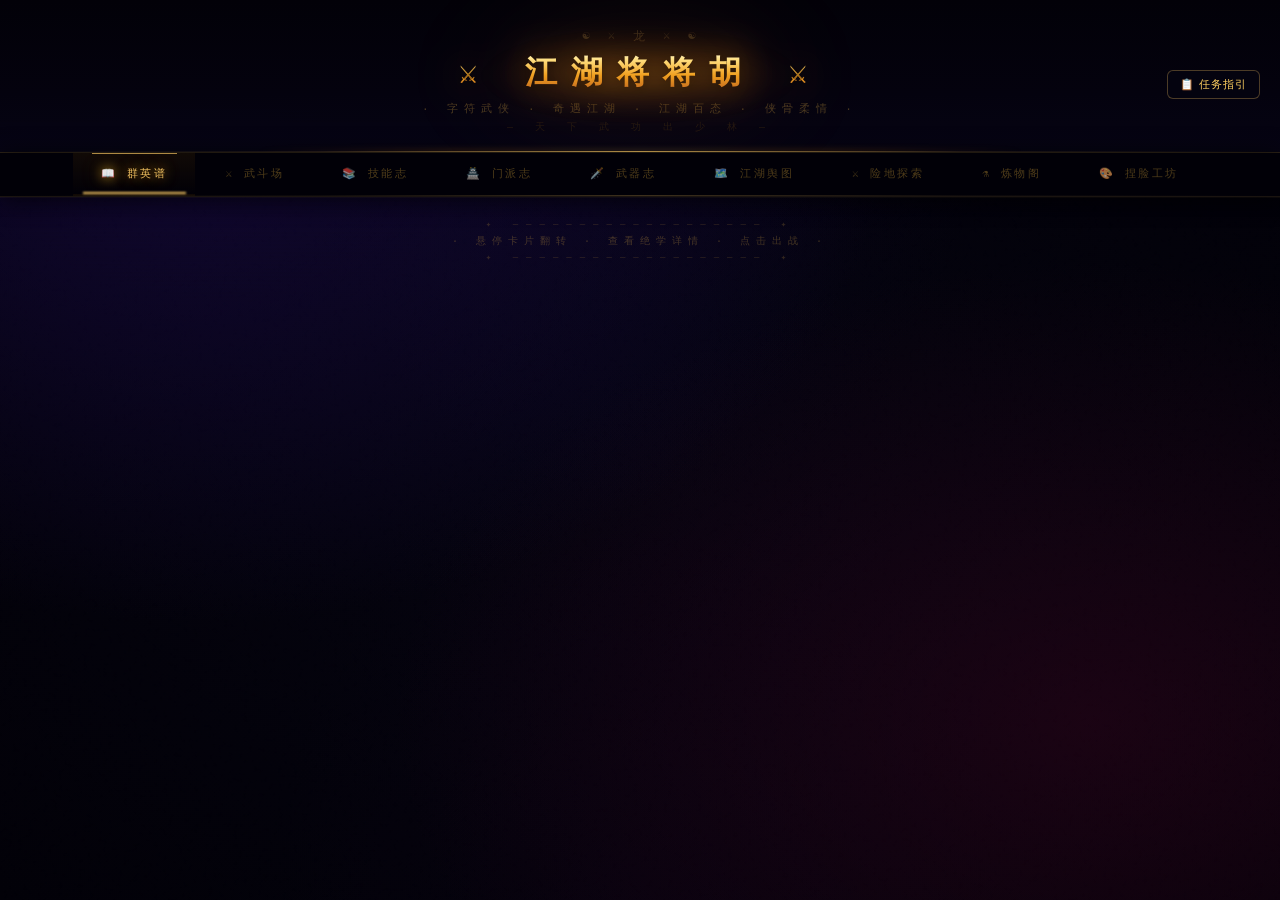
==== ascii-heroes.html @ bb784fc9 "Add files via upload" ====
<!DOCTYPE html>
<html lang="zh-CN">
<head>
<meta charset="UTF-8">
<meta name="viewport" content="width=device-width, initial-scale=1.0, maximum-scale=1.0, user-scalable=no">
<meta name="mobile-web-app-capable" content="yes">
<meta name="apple-mobile-web-app-capable" content="yes">
<meta name="apple-mobile-web-app-status-bar-style" content="black-translucent">
<title>⚔ 江湖将将胡 · 字符武侠</title>
<style>
*{margin:0;padding:0;box-sizing:border-box;}

/* ── 全局 ── */
:root{
  --gold:#f0c060; --gold2:#e08010; --gold3:#ffe8a0; --dark:#050410;
  --panel:rgba(5,4,16,.97); --border:rgba(240,192,96,.18);
  --glow:rgba(240,192,96,.3); --glow2:rgba(240,192,96,.5);
  --cyan:#40d4ff; --cyan2:#00aadd; --cyan-glow:rgba(64,212,255,.25);
  --red:#ff4455; --red-glow:rgba(255,68,85,.3);
  --purple:#c060ff; --purple-glow:rgba(192,96,255,.25);
}
body{
  background:var(--dark);color:#e8d5a3;
  font-family:'Courier New','微软雅黑',monospace;
  overflow-x:hidden;min-height:100vh;user-select:none;
  background-image:
    radial-gradient(ellipse at 15% 15%,rgba(28,12,80,.55) 0%,transparent 45%),
    radial-gradient(ellipse at 85% 80%,rgba(50,5,28,.5) 0%,transparent 45%),
    radial-gradient(ellipse at 50% 0%,rgba(12,6,40,.4) 0%,transparent 40%),
    radial-gradient(ellipse at 50% 100%,rgba(8,2,16,.6) 0%,transparent 40%),
    radial-gradient(ellipse at 50% 50%,rgba(5,4,16,1) 0%,rgba(2,1,8,1) 100%);
}

/* 粒子背景canvas */
#bgCanvas{position:fixed;top:0;left:0;width:100%;height:100%;pointer-events:none;z-index:0;opacity:.55;}

/* 全局扫描线叠层 */
body::before{
  content:'';position:fixed;top:0;left:0;width:100%;height:100%;
  background:repeating-linear-gradient(0deg,transparent,transparent 2px,rgba(0,0,0,.06) 2px,rgba(0,0,0,.06) 4px);
  pointer-events:none;z-index:1;opacity:.4;
}

/* 全局噪点叠层 */
body::after{
  content:'';position:fixed;top:0;left:0;width:100%;height:100%;
  background-image:url("data:image/svg+xml,%3Csvg viewBox='0 0 200 200' xmlns='http://www.w3.org/2000/svg'%3E%3Cfilter id='n'%3E%3CfeTurbulence type='fractalNoise' baseFrequency='0.9' numOctaves='4' stitchTiles='stitch'/%3E%3C/filter%3E%3Crect width='100%25' height='100%25' filter='url(%23n)' opacity='0.05'/%3E%3C/svg%3E");
  pointer-events:none;z-index:1;opacity:.15;
}

/* 摇晃 */
@keyframes shake{0%{transform:translate(0,0)}10%{transform:translate(-7px,-5px) rotate(-1.5deg)}20%{transform:translate(7px,5px) rotate(1.5deg)}30%{transform:translate(-5px,4px)}40%{transform:translate(5px,-4px)}60%{transform:translate(-3px,2px)}100%{transform:translate(0,0)}}
@keyframes bigShake{0%{transform:translate(0,0)}8%{transform:translate(-15px,-10px) rotate(-2deg)}16%{transform:translate(15px,10px) rotate(2deg)}24%{transform:translate(-11px,7px)}32%{transform:translate(11px,-7px)}50%{transform:translate(-6px,3px)}100%{transform:translate(0,0)}}
body.shake{animation:shake .35s ease;}
body.big-shake{animation:bigShake .55s ease;}

/* ── 顶栏 ── */
.title-bar{
  text-align:center;padding:28px 20px 18px;
  border-bottom:1px solid var(--border);
  background:linear-gradient(180deg,rgba(2,1,8,1) 0%,rgba(4,2,14,.99) 60%,rgba(6,4,20,.97) 100%);
  position:relative;z-index:10;overflow:hidden;
  box-shadow:0 4px 40px rgba(0,0,0,.7), 0 1px 0 rgba(240,192,96,.08);
}
/* 顶栏流光扫描效果 */
@keyframes titleScan{0%{left:-100%}100%{left:200%}}
.title-bar::before{
  content:'';position:absolute;top:0;left:-100%;width:50%;height:100%;
  background:linear-gradient(90deg,transparent,rgba(240,192,96,.04),rgba(240,192,96,.08),rgba(240,192,96,.04),transparent);
  animation:titleScan 4s linear infinite;pointer-events:none;
}
.title-bar::after{
  content:'';position:absolute;bottom:0;left:0;right:0;height:1px;
  background:linear-gradient(90deg,transparent,rgba(240,192,96,.15),var(--gold),rgba(240,192,96,.15),transparent);
  filter:blur(.5px);
}
/* 顶栏底部发光线 */
.title-glow-line{
  position:absolute;bottom:0;left:20%;right:20%;height:1px;
  background:linear-gradient(90deg,transparent,var(--gold2),var(--gold),var(--gold2),transparent);
  filter:blur(3px);
}
@keyframes titleH1Float{0%,100%{transform:translateY(0)}50%{transform:translateY(-2px)}}
/* 顶栏水墨晕染光圈 */
@keyframes inkBloom{0%,100%{opacity:.12;transform:scale(1)}50%{opacity:.22;transform:scale(1.08)}}
.title-bar-ink{
  position:absolute;top:50%;left:50%;transform:translate(-50%,-50%);
  width:320px;height:80px;pointer-events:none;
  background:radial-gradient(ellipse,rgba(240,160,30,.18) 0%,rgba(180,80,10,.06) 40%,transparent 70%);
  animation:inkBloom 4s ease-in-out infinite;filter:blur(8px);
}
.title-bar h1{
  font-size:32px;letter-spacing:14px;
  background:linear-gradient(180deg,#fff8d8 0%,#ffdf80 20%,#f0a020 55%,#c87020 85%,#8b4400 100%);
  -webkit-background-clip:text;-webkit-text-fill-color:transparent;
  filter:drop-shadow(0 0 20px #e08010) drop-shadow(0 0 50px rgba(240,128,16,.35)) drop-shadow(0 2px 4px rgba(0,0,0,.8));
  animation:titleH1Float 3s ease-in-out infinite;
  position:relative;
}
.title-runes{
  display:flex;justify-content:center;gap:16px;margin-bottom:6px;
  font-size:12px;color:rgba(240,192,96,.2);letter-spacing:2px;
}
@keyframes runeGlow{0%,100%{color:rgba(240,192,96,.15);text-shadow:none}50%{color:rgba(240,192,96,.5);text-shadow:0 0 8px rgba(240,192,96,.4)}}
.title-runes span{animation:runeGlow 2s ease-in-out infinite;}
.title-runes span:nth-child(2){animation-delay:.4s;}
.title-runes span:nth-child(3){animation-delay:.8s;}
.title-runes span:nth-child(4){animation-delay:1.2s;}
.title-runes span:nth-child(5){animation-delay:1.6s;}
.title-sub{color:rgba(180,140,60,.4);margin-top:6px;font-size:11px;letter-spacing:6px;}
@keyframes decoFade{0%,100%{opacity:.25}50%{opacity:.5}}
.title-deco{color:rgba(100,70,20,.3);font-size:10px;letter-spacing:8px;margin-top:4px;animation:decoFade 3s ease-in-out infinite;}

/* ── 标签页 ── */
.tabs{
  display:flex;justify-content:center;
  border-bottom:1px solid rgba(240,192,96,.1);
  background:rgba(2,1,8,.99);
  position:sticky;top:0;z-index:20;
  gap:2px;padding:0 12px;
  box-shadow:0 2px 24px rgba(0,0,0,.7), 0 1px 0 rgba(240,192,96,.06);
  backdrop-filter:blur(16px);
  -webkit-backdrop-filter:blur(16px);
}
/* 标签页底部光晕 */
.tabs::after{
  content:'';position:absolute;bottom:0;left:0;right:0;height:1px;
  background:linear-gradient(90deg,transparent,rgba(240,192,96,.05),rgba(240,192,96,.25),rgba(240,192,96,.05),transparent);
}
.tab{
  padding:13px 28px;cursor:pointer;font-size:11px;letter-spacing:2.5px;
  color:rgba(120,90,35,.65);border-bottom:2px solid transparent;
  transition:all .22s;font-family:inherit;
  background:none;border-top:none;border-left:none;border-right:none;
  position:relative;white-space:nowrap;
}
/* 激活标签顶部细线 */
.tab::before{
  content:'';position:absolute;top:0;left:20%;right:20%;height:1px;
  background:var(--gold);opacity:0;transition:all .22s;filter:blur(.5px);
}
.tab::after{
  content:'';position:absolute;bottom:0;left:50%;right:50%;height:2px;
  background:var(--gold);transition:all .25s;opacity:0;
}
.tab:hover{color:#c8a050;}
.tab:hover::after{left:20%;right:20%;opacity:.5;}
.tab.active{
  color:var(--gold);border-bottom-color:transparent;
  text-shadow:0 0 12px rgba(240,180,30,.7), 0 0 24px rgba(240,160,32,.3);
  background:linear-gradient(180deg,rgba(40,25,5,.4) 0%,transparent 100%);
}
.tab.active::before{left:15%;right:15%;opacity:.7;}
.tab.active::after{left:8%;right:8%;opacity:1;filter:blur(.8px);}
/* 激活标签底部发光区 */
@keyframes tabGlow{0%,100%{opacity:.3}50%{opacity:.6}}
.tab.active:not(:empty)::after{
  animation:tabGlow 2.5s ease-in-out infinite;
}

/* ══ 图鉴 ══ */
#pageGallery{display:block;position:relative;z-index:1;}
.gallery-header{
  text-align:center;padding:22px 0 10px;
  color:rgba(180,140,60,.35);font-size:10px;letter-spacing:6px;
}
.gallery-grid{
  display:grid;
  grid-template-columns:repeat(auto-fill,minmax(210px,1fr));
  gap:20px;padding:8px 24px 36px;
  max-width:1400px;margin:0 auto;
}

/* 卡片 3D翻转 */
.char-card-wrap{perspective:900px;cursor:pointer;position:relative;}
.char-card{
  position:relative;
  transform-style:preserve-3d;
  transition:transform .6s cubic-bezier(.175,.885,.32,1.275);
  height:345px;
}
.char-card-wrap:hover .char-card{transform:rotateY(180deg);}

/* 卡片外框发光 */
@keyframes cardBorderGlow{
  0%,100%{box-shadow:0 4px 20px rgba(0,0,0,.6),0 0 0 1px rgba(240,192,96,.06),inset 0 0 20px rgba(240,192,96,.02);}
  50%{box-shadow:0 8px 40px rgba(0,0,0,.8),0 0 0 1px rgba(240,192,96,.2),0 0 30px rgba(240,192,96,.1),inset 0 0 30px rgba(240,192,96,.04);}
}
.card-front,.card-back{
  position:absolute;top:0;left:0;width:100%;height:100%;
  backface-visibility:hidden;
  border-radius:14px;
  padding:18px 16px 16px;
  border:1px solid rgba(240,192,96,.08);
  background:linear-gradient(160deg,rgba(8,6,20,.99) 0%,rgba(12,8,24,.99) 50%,rgba(6,4,16,.99) 100%);
  overflow:hidden;
  animation:cardBorderGlow 3s ease-in-out infinite;
}
/* 卡片顶部光条 */
.card-front::before{
  content:'';position:absolute;top:0;left:0;right:0;height:1px;
  background:linear-gradient(90deg,transparent,rgba(240,192,96,.1),var(--gold),rgba(240,192,96,.1),transparent);
  filter:blur(.5px);
}
/* 卡片全息扫描线 */
@keyframes scanLine{0%{top:-5%}100%{top:105%}}
.card-front::after{
  content:'';position:absolute;left:0;right:0;height:1px;
  background:linear-gradient(90deg,transparent,rgba(240,192,96,.06),rgba(240,192,96,.15),rgba(240,192,96,.06),transparent);
  animation:scanLine 4s linear infinite;pointer-events:none;
  filter:blur(.5px);
}
/* 卡片角落装饰 */
.card-corner{position:absolute;width:12px;height:12px;opacity:.4;}
.card-corner.tl{top:4px;left:4px;border-top:1px solid var(--gold);border-left:1px solid var(--gold);}
.card-corner.tr{top:4px;right:4px;border-top:1px solid var(--gold);border-right:1px solid var(--gold);}
.card-corner.bl{bottom:4px;left:4px;border-bottom:1px solid var(--gold);border-left:1px solid var(--gold);}
.card-corner.br{bottom:4px;right:4px;border-bottom:1px solid var(--gold);border-right:1px solid var(--gold);}

.card-back{
  transform:rotateY(180deg);
  display:flex;flex-direction:column;justify-content:center;align-items:center;gap:10px;
}
.char-card-wrap:hover .card-front{
  box-shadow:0 12px 50px rgba(0,0,0,.8),0 0 30px var(--glow),0 0 60px rgba(240,192,96,.06);
  border-color:rgba(240,192,96,.25);
}

.card-hero-header{
  display:flex;align-items:flex-start;justify-content:space-between;
  margin-bottom:2px;
}
.card-name{font-size:16px;letter-spacing:5px;margin-bottom:2px;font-weight:bold;position:relative;flex:1;}
.card-name::after{
  content:'';position:absolute;bottom:-4px;left:0;right:0;height:1px;
  background:linear-gradient(90deg,currentColor,transparent);
  opacity:.3;
}
/* 新增：角色等级徽章 */
.card-level-badge{
  font-size:9px;padding:2px 7px;border-radius:10px;
  border:1px solid;letter-spacing:1px;opacity:.7;
  white-space:nowrap;margin-top:2px;flex-shrink:0;
  background:rgba(0,0,0,.3);
}
.card-title{font-size:10px;color:rgba(120,90,30,.6);letter-spacing:3px;margin-bottom:8px;margin-top:6px;}
/* 新增：卡片分隔纹样 */
.card-divider{
  height:1px;margin:4px 0 8px;
  background:linear-gradient(90deg,transparent,currentColor,transparent);
  opacity:.12;
}
.card-ascii-stage{
  position:relative;min-height:138px;
  display:flex;align-items:center;justify-content:center;
  border-radius:10px;overflow:hidden;
  margin:0 -4px;
  background:radial-gradient(ellipse at 50% 60%, var(--stage-glow,rgba(240,192,96,.07)) 0%, transparent 70%);
}
/* 舞台聚光灯 */
.card-ascii-stage::before{
  content:'';position:absolute;top:0;left:15%;right:15%;bottom:0;
  background:radial-gradient(ellipse at 50% 0%, var(--stage-beam,rgba(240,192,96,.12)) 0%, transparent 60%);
  pointer-events:none;
}
/* 舞台底部平台光 */
.card-ascii-stage::after{
  content:'';position:absolute;bottom:0;left:10%;right:10%;height:2px;
  background:linear-gradient(90deg,transparent,var(--stage-line,rgba(240,192,96,.3)),transparent);
  filter:blur(1px);
}
.card-ascii{
  font-size:13.5px;line-height:1.55;white-space:pre;
  display:flex;align-items:center;justify-content:center;
  font-family:'Courier New',monospace;
  letter-spacing:.05em;
  text-shadow:0 0 12px currentColor,0 0 24px currentColor,0 0 50px currentColor,0 0 2px rgba(255,255,255,.1);
  filter:drop-shadow(0 0 10px currentColor) drop-shadow(0 0 3px rgba(255,255,255,.15));
  position:relative;z-index:1;
}
/* 分部件人物：纵向堆叠各部件 div */
.card-ascii.ft-animated{
  flex-direction:column;align-items:center;justify-content:center;
  white-space:pre;
}
@keyframes cardBob{0%,100%{transform:translateY(0) scale(1)}50%{transform:translateY(-6px) scale(1.02)}}
.card-ascii{animation:cardBob 3s ease-in-out infinite;}
/* 人物底部光晕圈 */
@keyframes stageRing{0%,100%{opacity:.25;transform:scaleX(1)}50%{opacity:.5;transform:scaleX(1.06)}}
.char-aura-ring{
  position:absolute;bottom:4px;left:50%;transform:translateX(-50%);
  width:80px;height:10px;border-radius:50%;
  background:radial-gradient(ellipse,var(--ring-color,rgba(240,192,96,.4)) 0%,transparent 70%);
  filter:blur(3px);
  animation:stageRing 2.5s ease-in-out infinite;
  pointer-events:none;
}
.card-stats{display:flex;justify-content:space-around;flex-wrap:wrap;margin-top:10px;font-size:9px;color:rgba(100,75,30,.6);}
.card-stats span{display:flex;flex-direction:column;align-items:center;gap:2px;min-width:30px;}
.card-stats b{font-size:12px;color:#d0a850;font-weight:bold;text-shadow:0 0 6px rgba(200,160,80,.4);}
.card-tag{
  display:inline-block;font-size:9px;padding:3px 10px;
  border-radius:10px;border:1px solid;letter-spacing:2px;
  margin-bottom:10px;position:relative;
}
.card-tag::before{
  content:'';position:absolute;inset:0;border-radius:10px;
  background:currentColor;opacity:.06;
}
.skill-preview{margin-top:8px;display:flex;gap:5px;justify-content:center;flex-wrap:wrap;}
.sp-tag{font-size:9px;padding:2px 8px;border-radius:8px;border:1px solid;letter-spacing:1px;position:relative;}
.sp-tag::before{content:'';position:absolute;inset:0;border-radius:8px;background:currentColor;opacity:.05;}

/* 卡片背面 */
.back-title{font-size:14px;letter-spacing:5px;color:var(--gold);text-shadow:0 0 12px rgba(240,192,96,.5);}
.back-desc{font-size:11px;color:rgba(180,140,70,.6);line-height:1.9;text-align:center;padding:0 8px;}
.back-skills{width:100%;}
.bsk{
  padding:7px 12px;border:1px solid rgba(240,192,96,.08);border-radius:8px;
  font-size:10px;margin-bottom:6px;display:flex;align-items:center;gap:8px;
  background:rgba(3,2,10,.9);
  transition:border-color .2s,background .2s;
}
.bsk:hover{border-color:rgba(240,192,96,.2);background:rgba(8,6,20,.9);}
.bsk-icon{font-size:15px;}
.bsk-info{flex:1;}
.bsk-name{color:#c8a050;letter-spacing:2px;text-shadow:0 0 5px rgba(200,160,80,.3);}
.bsk-desc{color:rgba(100,75,30,.6);font-size:9px;margin-top:2px;line-height:1.6;}
.back-fight-btn{
  margin-top:6px;
  background:linear-gradient(135deg,rgba(20,14,4,.95),rgba(30,20,6,.95));
  border:1px solid rgba(240,192,96,.3);
  color:var(--gold);padding:10px 24px;border-radius:8px;
  cursor:pointer;font-size:11px;letter-spacing:5px;font-family:inherit;
  transition:all .25s;position:relative;overflow:hidden;
}
.back-fight-btn::before{
  content:'';position:absolute;top:0;left:-100%;width:100%;height:100%;
  background:linear-gradient(90deg,transparent,rgba(240,192,96,.1),transparent);
  transition:left .4s;
}
.back-fight-btn:hover::before{left:100%;}
.back-fight-btn:hover{
  border-color:var(--gold);
  box-shadow:0 0 20px var(--glow),0 0 40px rgba(240,192,96,.1);
  color:var(--gold3);
  transform:scale(1.04);
}

/* ══ 战斗页 ══ */
#pageFight{display:none;position:relative;z-index:1;}
.fight-wrap{max-width:920px;margin:0 auto;padding:20px 18px;}

/* 血条 */
.hp-row{display:flex;align-items:center;gap:14px;margin-bottom:10px;}
.hp-side{flex:1;}
.hp-label{font-size:14px;letter-spacing:3px;margin-bottom:5px;font-weight:bold;text-shadow:0 0 12px currentColor, 0 0 24px rgba(0,0,0,.5);}
.hp-bar{
  height:16px;background:rgba(2,1,6,.98);border-radius:8px;
  border:1px solid rgba(240,192,96,.1);overflow:hidden;position:relative;
  box-shadow:inset 0 2px 6px rgba(0,0,0,.7);
}
/* 血条光晕效果 */
.hp-bar::after{
  content:'';position:absolute;top:0;left:0;right:0;height:1px;
  background:rgba(255,255,255,.1);pointer-events:none;
}
/* 血条流光扫描 */
@keyframes hpScan{0%{left:-40%}100%{left:110%}}
.hp-inner{
  height:100%;border-radius:8px;transition:width .25s ease;
  position:relative;overflow:hidden;
}
.hp-inner::before{
  content:'';position:absolute;top:0;width:30%;height:100%;
  background:linear-gradient(90deg,transparent,rgba(255,255,255,.12),transparent);
  animation:hpScan 2.5s linear infinite;pointer-events:none;
}
.hp-inner::after{
  content:'';position:absolute;top:0;left:0;right:0;height:45%;
  background:rgba(255,255,255,.15);border-radius:8px;
}
.hp-l{background:linear-gradient(90deg,#062a80,#1060c0,#2898e8,#50c0ff);box-shadow:0 0 12px rgba(40,150,255,.35) inset;}
.hp-r{background:linear-gradient(270deg,#880808,#b81818,#e03232,#ff6060);float:right;box-shadow:0 0 12px rgba(220,40,40,.35) inset;}
.hp-warn{background:linear-gradient(90deg,#704010,#b86010,#e8a020,#f8c840)!important;box-shadow:0 0 10px rgba(220,140,10,.35) inset!important;}
.hp-danger{background:linear-gradient(90deg,#6a0606,#b01010,#d82828,#ee4444)!important;animation:hpPulse .5s infinite alternate;box-shadow:0 0 10px rgba(200,0,0,.5) inset!important;}
@keyframes hpPulse{from{opacity:1;box-shadow:0 0 10px rgba(200,0,0,.5) inset;}to{opacity:.55;box-shadow:0 0 20px rgba(255,0,0,.4) inset;}}
.hp-num{font-size:10px;color:rgba(120,100,40,.7);margin-top:3px;letter-spacing:.5px;}
.hp-num.r{text-align:right;}
/* ── 内力条 ── */
.mp-bar-wrap{
  position:relative;height:8px;background:rgba(2,1,8,.95);border-radius:4px;
  border:1px solid rgba(80,160,255,.14);overflow:hidden;margin-top:4px;
  box-shadow:inset 0 1px 4px rgba(0,0,0,.6);
}
.mp-bar-wrap::after{
  content:'';position:absolute;top:0;left:0;right:0;height:1px;
  background:rgba(255,255,255,.07);pointer-events:none;
}
.mp-bar-inner{
  height:100%;border-radius:4px;overflow:hidden;position:relative;
  background:linear-gradient(90deg,#0a2870,#1460b0,#2090d8,#40c0ff);
  box-shadow:0 0 8px rgba(60,180,255,.45) inset;
  transition:width .3s ease;
}
.mp-bar-inner::before{
  content:'';position:absolute;top:0;width:35%;height:100%;
  background:linear-gradient(90deg,transparent,rgba(255,255,255,.15),transparent);
  animation:hpScan 3s linear infinite;pointer-events:none;
}
.mp-bar-num{
  position:absolute;right:4px;top:50%;transform:translateY(-50%);
  font-size:8px;color:rgba(100,180,255,.65);letter-spacing:.5px;
  font-family:'Courier New',monospace;pointer-events:none;
}
.mp-bar-num.r{left:4px;right:auto;}

/* ── 根骨加点面板 ── */
.ps-header{display:flex;justify-content:space-between;align-items:center;margin-bottom:14px;border-bottom:1px solid rgba(240,192,96,.15);padding-bottom:10px;}
.ps-title{font-size:15px;color:#f0c060;letter-spacing:2px;font-weight:bold;}
.ps-free{font-size:12px;color:#aaa;}
.ps-free b{font-size:15px;}
.ps-free-avail b{color:#ffd060;text-shadow:0 0 8px rgba(255,208,96,.5);}
.ps-stats-grid{display:flex;flex-direction:column;gap:8px;margin-bottom:12px;}
.ps-row{display:flex;align-items:center;gap:8px;padding:8px 10px;border-radius:8px;background:rgba(255,255,255,.03);border:1px solid rgba(255,255,255,.06);transition:background .15s;}
.ps-row:hover{background:rgba(255,255,255,.06);}
.ps-icon{font-size:20px;flex-shrink:0;width:28px;text-align:center;}
.ps-info{flex:1;min-width:0;}
.ps-name{font-size:13px;font-weight:bold;letter-spacing:1px;}
.ps-desc{display:block;font-size:10px;color:#888;margin-top:1px;}
.ps-effects{display:block;font-size:10px;color:#668;margin-top:1px;}
.ps-controls{display:flex;align-items:center;gap:6px;flex-shrink:0;}
.ps-val{font-size:18px;font-weight:bold;min-width:28px;text-align:center;}
.ps-btn{width:26px;height:26px;border-radius:6px;border:1px solid rgba(240,192,96,.3);background:rgba(240,192,96,.08);color:#f0c060;font-size:16px;cursor:pointer;display:flex;align-items:center;justify-content:center;transition:all .15s;line-height:1;}
.ps-btn:hover:not(.ps-disabled){background:rgba(240,192,96,.2);box-shadow:0 0 6px rgba(240,192,96,.2);}
.ps-disabled{opacity:.25;cursor:not-allowed;}
.ps-bonus-row{display:flex;flex-wrap:wrap;gap:6px;padding:8px 10px;background:rgba(0,0,0,.2);border-radius:6px;margin-bottom:8px;font-size:11px;color:#aaa;}
.ps-bonus-title{width:100%;color:#666;font-size:10px;margin-bottom:2px;}
.ps-bonus-row span{color:#88aaff;}
.ps-fate-row{display:flex;align-items:center;gap:6px;padding:8px 10px;background:rgba(255,220,80,.04);border-radius:6px;border:1px solid rgba(255,220,80,.1);font-size:11px;color:#888;}
.ps-fate-icon{font-size:16px;}
.ps-fate-label{color:#aaa;flex-shrink:0;}
.ps-fate-val{font-weight:bold;font-size:12px;}
.ps-fate-hint{color:#555;font-size:10px;}
/* 升级加点提示气泡 */
@keyframes psLvupTip{from{opacity:0;transform:translateX(-50%) translateY(12px)}to{opacity:1;transform:translateX(-50%) translateY(0)}}
@keyframes psFadeOut{from{opacity:1}to{opacity:0}}
/* 根骨按钮角标（有剩余点数时显示红点） */
#tpbRootBone.has-points::after{
  content:'';display:inline-block;width:6px;height:6px;background:#ff4455;
  border-radius:50%;margin-left:3px;vertical-align:middle;
  box-shadow:0 0 4px rgba(255,68,85,.6);
}
.vs-box{
  min-width:44px;text-align:center;font-size:22px;color:var(--gold);
  text-shadow:0 0 16px var(--gold2),0 0 30px rgba(240,128,0,.4);
  font-weight:bold;letter-spacing:2px;
  position:relative;
}
@keyframes vsPulse{0%,100%{transform:scale(1)}50%{transform:scale(1.1)}}
.vs-box{animation:vsPulse 2s ease-in-out infinite;}

/* 状态图标 */
.status-row{display:flex;justify-content:space-between;margin-bottom:8px;min-height:26px;}
.status-icons{display:flex;gap:6px;flex-wrap:wrap;align-items:center;}
.sti{
  font-size:10px;padding:3px 10px;border-radius:10px;border:1px solid;
  animation:stiBlink 1.2s infinite alternate;letter-spacing:1px;
  box-shadow:0 0 6px currentColor;
}
@keyframes stiBlink{from{opacity:1}to{opacity:.4}}

/* 连击 */
.combo-bar{
  text-align:center;height:38px;font-size:22px;font-weight:bold;
  color:#ffee44;text-shadow:0 0 20px #ffaa00,0 0 40px #ff8800,0 0 60px rgba(255,136,0,.3);
  letter-spacing:6px;opacity:0;transition:opacity .2s;
}
.combo-bar.on{opacity:1;}
@keyframes cPop{0%{transform:scale(.3) rotate(-8deg);opacity:0}50%{transform:scale(1.4);opacity:1}100%{transform:scale(1);opacity:1}}
.combo-bar.pop{animation:cPop .22s ease forwards;}

/* 战场 */
.arena-wrap{
  position:relative;
  background:linear-gradient(180deg,rgba(2,2,8,.0) 0%,rgba(4,3,10,.8) 100%);
  border-radius:12px;border:1px solid rgba(240,192,96,.06);
  padding:12px 12px 0;overflow:hidden;
}
/* 战场顶部光条 */
.arena-wrap::before{
  content:'';position:absolute;top:0;left:0;right:0;height:1px;
  background:linear-gradient(90deg,transparent,rgba(240,192,96,.06),rgba(240,192,96,.12),rgba(240,192,96,.06),transparent);
  pointer-events:none;
}
.arena-bg{
  position:absolute;top:0;left:0;right:0;bottom:0;pointer-events:none;
  background:
    radial-gradient(ellipse at 20% 90%,rgba(64,112,255,.04) 0%,transparent 40%),
    radial-gradient(ellipse at 80% 90%,rgba(255,64,64,.04) 0%,transparent 40%),
    radial-gradient(ellipse at 50% 80%,rgba(240,160,32,.06) 0%,transparent 55%);
}
.arena{display:flex;justify-content:space-between;align-items:flex-end;min-height:230px;position:relative;padding:0 8px;z-index:1;}
.fighter{
  font-size:15px;white-space:pre;line-height:1.55;text-align:center;
  font-family:'Courier New',monospace;position:relative;
  width:240px;transition:transform .06s;
  letter-spacing:.06em;
  text-shadow:0 0 16px currentColor,0 0 32px currentColor,0 0 60px currentColor,0 0 5px rgba(255,255,255,.25);
  filter:drop-shadow(0 0 12px currentColor) drop-shadow(0 0 24px currentColor) drop-shadow(0 0 3px rgba(255,255,255,.15));
}
.fighter.flip{transform:scaleX(-1);}
@keyframes hitBlink{0%,100%{filter:none}25%{filter:brightness(10) saturate(0) drop-shadow(0 0 10px white)}60%{filter:brightness(4) saturate(.2)}}
.fighter.hit{animation:hitBlink .28s ease;}
@keyframes kbL{0%{transform:translateX(0)}45%{transform:translateX(-48px)}100%{transform:translateX(0)}}
@keyframes kbR{0%{transform:translateX(0)}45%{transform:translateX(48px)}100%{transform:translateX(0)}}
@keyframes kbLf{0%{transform:scaleX(-1)}45%{transform:scaleX(-1) translateX(-48px)}100%{transform:scaleX(-1)}}
@keyframes kbRf{0%{transform:scaleX(-1)}45%{transform:scaleX(-1) translateX(48px)}100%{transform:scaleX(-1)}}
/* 冲刺关键帧：左侧正向角色向右冲入 */
@keyframes rushR{0%{transform:translateX(0) scaleX(1)}35%{transform:translateX(52px) scaleX(1.1)}55%{transform:translateX(54px) scaleX(1.12)}72%{transform:translateX(20px) scaleX(.93)}100%{transform:translateX(0) scaleX(1)}}
/* 冲刺关键帧：右侧镜像角色向左冲入（保持flip） */
@keyframes rushRf{0%{transform:scaleX(-1) translateX(0)}35%{transform:scaleX(-1.1) translateX(-52px)}55%{transform:scaleX(-1.12) translateX(-54px)}72%{transform:scaleX(-.93) translateX(-20px)}100%{transform:scaleX(-1) translateX(0)}}
/* 冲刺动画作用于wrap容器，与fighter内层的knockback/blink完全隔离 */
#fLwrap.rush-r{animation:rushR .46s cubic-bezier(.15,.85,.35,1);}
#fRwrap.rush-r{animation:rushRf .46s cubic-bezier(.15,.85,.35,1);}
.fighter.kb-l{animation:kbL .3s ease!important;}
.fighter.flip.kb-l{animation:kbLf .3s ease!important;}
.fighter.kb-r{animation:kbR .3s ease!important;}
.fighter.flip.kb-r{animation:kbRf .3s ease!important;}
@keyframes fallL{0%{transform:rotate(0) translateY(0)}100%{transform:rotate(-90deg) translateY(30px);opacity:.3}}
@keyframes fallR{0%{transform:scaleX(-1)}100%{transform:scaleX(-1) rotate(-90deg) translateY(30px);opacity:.3}}
.fighter.fall-l{animation:fallL .6s ease forwards;}
.fighter.fall-r{animation:fallR .6s ease forwards;}
@keyframes shieldPulse{0%,100%{box-shadow:0 0 0 2px rgba(64,212,255,.3),0 0 16px rgba(64,212,255,.15)}50%{box-shadow:0 0 0 8px rgba(64,212,255,.4),0 0 28px rgba(64,212,255,.25)}}
.fighter.shielded{animation:shieldPulse 1s infinite;border-radius:4px;}
@keyframes poisonShake{0%,100%{transform:translateX(0)}25%{transform:translateX(-2px)}75%{transform:translateX(2px)}}
.fighter.poisoned-anim{animation:poisonShake .3s infinite;}
.fighter.flip.poisoned-anim{animation:none;}

/* ══════════════════════════════════════
   战斗内自定义角色分部件动画
   .fighter.ft-animated 时激活
   ══════════════════════════════════════ */
/* 覆盖父级 white-space:pre，让 div 子结构正常排布 */
.fighter.ft-animated {
  white-space:normal;
  font-size:15px;
  line-height:1; /* 由子元素自控 */
}
/* 各子部件通用：pre文字 + 零外边距 + 固定行高 */
.ft-animated .ft-head,
.ft-animated .ft-body,
.ft-animated .ft-legs,
.ft-animated .ft-aura {
  display:block;
  white-space:pre;
  line-height:1.5;
  margin:0; padding:0;
  text-align:center;
  text-shadow:0 0 6px currentColor;
}
.ft-animated .ft-head {
  animation:pvHead 3.2s ease-in-out infinite;
  animation-delay:-.5s;
}
.ft-animated .ft-body {
  animation:pvBody 2.8s ease-in-out infinite;
  animation-delay:-.2s;
  text-shadow:0 0 10px currentColor, 0 0 20px currentColor, 0 0 3px rgba(255,255,255,.15);
  letter-spacing:.06em;
  font-weight:bold;
  white-space:pre;
  display:block;
  text-align:center;
}
.ft-animated .ft-legs {
  white-space:pre;
  display:block;
  text-align:center;
}
/* 躯干横排容器 */
.ft-torso-row {
  display:flex;flex-direction:row;align-items:center;justify-content:center;
  margin:0;padding:0;line-height:1.55;
  gap:0;
}
/* 服装叠加层：绝对定位叠在默认体型上，不挤占布局 */
.ft-body-wrap {
  position:relative;display:inline-block;
}
.ft-cos-overlay {
  position:absolute;top:0;left:0;right:0;bottom:0;
  display:flex;align-items:center;justify-content:center;
  pointer-events:none;white-space:pre;font-family:inherit;font-size:inherit;line-height:inherit;
}
.ft-animated .ft-arm-l {
  display:inline-block;
  white-space:pre;
  transform-origin:top right;
  animation:pvArmL 2.2s ease-in-out infinite;
  animation-delay:-.3s;
}
.ft-animated .ft-arm-r {
  display:inline-block;
  white-space:pre;
  transform-origin:top left;
  animation:pvArmR 2.2s ease-in-out infinite;
  animation-delay:-.9s;
}
.ft-animated .ft-legs {
  animation:pvLegs 2.6s ease-in-out infinite;
  animation-delay:-.8s;
}
.ft-animated .ft-aura {
  animation:pvAura 2.4s ease-in-out infinite;
}
/* 攻击时整体class(.pv-atk/.pv-heavy)→各子部件 */
.fighter.pv-atk  .ft-arm-l { animation:pvAtk_armL .55s ease forwards!important; }
.fighter.pv-atk  .ft-arm-r { animation:pvAtk_armR .55s ease forwards!important; }
.fighter.pv-atk  .ft-body  { animation:pvAtk_body .55s ease forwards!important; }
.fighter.pv-atk  .ft-head  { animation:pvAtk_head .55s ease forwards!important; }
.fighter.pv-atk  .ft-legs  { animation:pvAtk_legs .55s ease forwards!important; }
.fighter.pv-heavy .ft-arm-l { animation:pvHvy_armL .65s ease forwards!important; }
.fighter.pv-heavy .ft-arm-r { animation:pvHvy_armR .65s ease forwards!important; }
.fighter.pv-heavy .ft-body  { animation:pvHvy_body .65s ease forwards!important; }
.fighter.pv-heavy .ft-head  { animation:pvHvy_head .65s ease forwards!important; }
.fighter.pv-heavy .ft-legs  { animation:pvHvy_legs .65s ease forwards!important; }
.fighter.pv-heavy .ft-aura  { animation:pvHvy_aura .65s ease forwards!important; }

/* 地面+倒影效果 */
.ground{
  text-align:center;color:rgba(60,40,15,.3);font-size:11px;letter-spacing:2px;
  padding:5px 0 8px;
  background:linear-gradient(90deg,transparent,rgba(240,160,32,.05),rgba(240,160,32,.08),rgba(240,160,32,.05),transparent);
  position:relative;
}
.ground::before{
  content:'';position:absolute;top:0;left:0;right:0;height:1px;
  background:linear-gradient(90deg,transparent,rgba(240,160,32,.08),rgba(240,160,32,.2),rgba(240,160,32,.08),transparent);
}

/* 战场水墨山水背景装饰 */
.arena-scenery{
  position:absolute;top:0;left:0;right:0;bottom:0;
  pointer-events:none;z-index:0;overflow:hidden;
}
.scenery-mountains{
  position:absolute;bottom:18px;left:0;right:0;
  font-size:9px;font-family:'Courier New',monospace;
  color:rgba(60,40,15,.08);letter-spacing:1px;
  text-align:center;line-height:1.3;white-space:pre;
}
.scenery-clouds{
  position:absolute;top:8px;left:0;right:0;
  font-size:9px;font-family:'Courier New',monospace;
  color:rgba(80,60,20,.06);letter-spacing:4px;
  text-align:center;white-space:pre;
}
@keyframes cloudDrift{0%{transform:translateX(-8px)}100%{transform:translateX(8px)}}
.scenery-clouds{animation:cloudDrift 8s ease-in-out infinite alternate;}

/* 战场左右对称装饰纹 */
.arena-deco-l,.arena-deco-r{
  position:absolute;top:50%;transform:translateY(-50%);
  font-size:8px;color:rgba(240,192,96,.04);letter-spacing:0;
  line-height:1.4;font-family:'Courier New',monospace;
  pointer-events:none;
}
.arena-deco-l{left:2px;}
.arena-deco-r{right:2px;}

/* 闪光 */
.red-flash{position:fixed;top:0;left:0;width:100%;height:100%;pointer-events:none;z-index:9999;background:radial-gradient(ellipse at center,rgba(255,20,20,.5) 0%,transparent 65%);opacity:0;transition:opacity .06s;}
.red-flash.on{opacity:1;}
.green-flash{position:fixed;top:0;left:0;width:100%;height:100%;pointer-events:none;z-index:9999;background:radial-gradient(ellipse at center,rgba(20,255,80,.3) 0%,transparent 65%);opacity:0;transition:opacity .06s;}
.green-flash.on{opacity:1;}
.blue-flash{position:fixed;top:0;left:0;width:100%;height:100%;pointer-events:none;z-index:9999;background:radial-gradient(ellipse at center,rgba(40,140,255,.4) 0%,transparent 65%);opacity:0;transition:opacity .06s;}
.blue-flash.on{opacity:1;}

/* 伤害数字 */
.dmg-float{position:absolute;font-weight:bold;pointer-events:none;z-index:60;text-shadow:0 2px 12px rgba(0,0,0,.95);animation:floatUp 1.1s ease forwards;}
@keyframes floatUp{0%{transform:translateY(0) scale(.5);opacity:1}15%{transform:translateY(-12px) scale(1.4);opacity:1}100%{transform:translateY(-75px) scale(.7);opacity:0}}
.dn{color:#ffee44;font-size:19px;text-shadow:0 0 10px #ffaa00!important;}.dc{color:#ff4422;font-size:28px;font-style:italic;text-shadow:0 0 15px #ff4422!important;}
.ds{color:#ee66ff;font-size:32px;text-shadow:0 0 16px #aa33ee,0 0 30px #8800cc!important;}.dm{color:rgba(100,90,70,.5);font-size:12px;}
.dh{color:#44ff88;font-size:18px;text-shadow:0 0 10px #00ff66!important;}.dp{color:#88ff44;font-size:16px;}
.dd{color:#80ffcc;font-size:22px;font-style:italic;text-shadow:0 0 12px #40ffaa,0 0 20px #00cc88!important;letter-spacing:2px;}

/* 火花 */
.spark{position:absolute;font-size:16px;animation:sparkOut .7s ease forwards;pointer-events:none;}
@keyframes sparkOut{0%{transform:translate(0,0) scale(1.3) rotate(0deg);opacity:1}100%{transform:translate(var(--dx),var(--dy)) scale(.05) rotate(180deg);opacity:0}}

/* 技能大字 */
.skill-overlay{position:fixed;top:0;left:0;width:100%;height:100%;pointer-events:none;z-index:500;display:flex;align-items:center;justify-content:center;opacity:0;transition:opacity .08s;}
.skill-overlay.on{opacity:1;}
.skill-big-text{font-size:48px;font-weight:bold;letter-spacing:12px;text-shadow:0 0 50px currentColor,0 0 100px currentColor,0 0 4px white;animation:skillBoom .9s ease forwards;}
@keyframes skillBoom{0%{transform:scale(.15) rotate(-10deg);opacity:0}30%{transform:scale(1.3) rotate(2deg);opacity:1}60%{transform:scale(1) rotate(0);opacity:1}100%{transform:scale(1.1);opacity:0}}

/* ── 技能栏 ── */
.skill-bar{
  display:flex;gap:14px;justify-content:center;
  margin:14px 0;padding:14px 18px;
  background:linear-gradient(135deg,rgba(3,2,9,.97),rgba(5,4,14,.97));
  border:1px solid rgba(240,192,96,.08);border-radius:12px;
  flex-wrap:wrap;position:relative;overflow:hidden;
}
/* 技能栏顶部装饰线 */
.skill-bar::before{
  content:'';position:absolute;top:0;left:5%;right:5%;height:1px;
  background:linear-gradient(90deg,transparent,rgba(240,192,96,.15),rgba(240,192,96,.3),rgba(240,192,96,.15),transparent);
  filter:blur(.5px);
}
/* 技能栏底部光晕 */
.skill-bar::after{
  content:'';position:absolute;bottom:-1px;left:20%;right:20%;height:1px;
  background:linear-gradient(90deg,transparent,rgba(240,192,96,.1),transparent);
}
.skill-slot{position:relative;width:82px;cursor:pointer;transition:transform .18s;flex-shrink:0;touch-action:manipulation;}
.skill-slot:hover:not(.cd-active){transform:translateY(-6px) scale(1.04);}
.skill-slot:active:not(.cd-active){transform:scale(.88);}
.skill-slot.cd-active{cursor:not-allowed;opacity:.5;}
.skill-icon{
  width:82px;height:82px;
  background:linear-gradient(135deg,rgba(6,4,16,.99),rgba(10,7,22,.99));
  border:1px solid rgba(60,42,16,.8);border-radius:10px;
  display:flex;flex-direction:column;align-items:center;justify-content:center;
  position:relative;overflow:hidden;
  transition:border-color .22s,box-shadow .22s;
  font-size:26px;gap:5px;
}
/* 技能图标角落光 */
.skill-icon::before{
  content:'';position:absolute;top:0;right:0;width:30px;height:30px;
  background:radial-gradient(circle at top right,rgba(240,192,96,.06),transparent 70%);
}
.skill-slot:not(.cd-active):hover .skill-icon{
  border-color:var(--gold);
  box-shadow:0 0 20px var(--glow),0 0 40px rgba(240,192,96,.08),inset 0 0 14px rgba(240,192,96,.06);
}
.skill-key{position:absolute;top:5px;left:7px;font-size:9px;color:rgba(100,75,30,.5);font-weight:bold;}
.skill-name-sm{font-size:9px;color:rgba(200,160,80,.7);letter-spacing:1px;}
.cd-mask{
  position:absolute;top:0;left:0;width:100%;height:100%;
  background:rgba(0,0,0,.8);border-radius:8px;
  display:none;align-items:center;justify-content:center;
  font-size:17px;font-weight:bold;color:var(--gold);
}
.skill-slot.cd-active .cd-mask{display:flex;}
.cd-ring{
  position:absolute;top:0;left:0;width:100%;height:100%;border-radius:8px;
  background:conic-gradient(rgba(240,192,96,.5) var(--pct),transparent var(--pct));
  pointer-events:none;display:none;
}
.skill-slot.cd-active .cd-ring{display:block;}
.skill-tooltip{
  position:absolute;bottom:calc(100% + 12px);left:50%;transform:translateX(-50%);
  background:rgba(3,2,10,.99);border:1px solid rgba(240,192,96,.18);border-radius:10px;
  padding:14px 16px;width:176px;z-index:100;pointer-events:none;
  opacity:0;transition:opacity .18s;text-align:left;
  box-shadow:0 6px 30px rgba(0,0,0,.9),0 0 20px rgba(0,0,0,.5);
}
.skill-slot:hover .skill-tooltip{opacity:1;}
.tt-name{font-size:13px;letter-spacing:2px;margin-bottom:6px;color:var(--gold);text-shadow:0 0 8px rgba(240,192,96,.4);}
.tt-desc{font-size:10px;color:rgba(160,120,60,.7);line-height:1.9;}
.tt-cd{font-size:10px;color:rgba(80,110,140,.8);margin-top:6px;}
.tt-type{font-size:9px;padding:2px 8px;border-radius:8px;border:1px solid;margin-top:6px;display:inline-block;}

/* 日志 */
.battle-log{
  background:rgba(3,2,8,.97);border:1px solid rgba(240,192,96,.06);
  border-radius:10px;padding:10px 16px;height:108px;overflow-y:auto;
  font-size:11px;line-height:2.1;margin-top:12px;
  box-shadow:inset 0 2px 10px rgba(0,0,0,.5);
}
.battle-log::-webkit-scrollbar{width:3px;}
.battle-log::-webkit-scrollbar-thumb{background:rgba(60,40,15,.4);border-radius:2px;}
.ll{opacity:0;animation:fadeIn .3s forwards;}
@keyframes fadeIn{to{opacity:1}}
.ln{color:#b09060;}.lc{color:#ff6644;}.ls{color:#ee66ff;text-shadow:0 0 5px #aa33ee;}
.ld{color:#44aaff;}.lm{color:rgba(60,45,25,.4);}.lk{color:#ffee44;font-size:13px;text-align:center;font-weight:bold;text-shadow:0 0 8px #ffaa00;}
.lx{color:rgba(60,70,50,.4);font-style:italic;}.lp{color:#88ff44;}.lh{color:#44ff88;}
/* ── 战斗日志关键词高亮 ── */
.lh-crit  {color:#ffdd22;font-weight:bold;text-shadow:0 0 6px rgba(255,200,0,.6);}
.lh-chase {color:#ff9933;font-weight:bold;text-shadow:0 0 5px rgba(255,140,30,.5);}
.lh-reflect{color:#cc88ff;text-shadow:0 0 5px rgba(180,100,255,.5);}
.lh-poison{color:#88ee44;text-shadow:0 0 4px rgba(100,220,50,.4);}
.lh-stun  {color:#ffcc00;text-shadow:0 0 4px rgba(255,200,0,.4);}
.lh-dodge {color:#44ccff;text-shadow:0 0 4px rgba(60,180,255,.4);}
.lh-shield{color:#60aaff;text-shadow:0 0 4px rgba(80,160,255,.4);}
.lh-heal  {color:#44ee88;text-shadow:0 0 4px rgba(50,200,100,.4);}
.lh-manual{color:#ffa0ff;font-weight:bold;text-shadow:0 0 6px rgba(255,120,255,.5);}
.lh-ko    {color:#ff4444;font-weight:bold;font-size:1.1em;text-shadow:0 0 8px rgba(255,50,50,.6);}

/* 控制 */
.ctrl{display:flex;flex-wrap:wrap;justify-content:center;gap:10px;margin:14px 0;}
.btn{
  background:linear-gradient(145deg,rgba(10,7,3,.97),rgba(18,12,4,.97));
  border:1px solid rgba(80,58,20,.75);color:#c8a848;
  padding:10px 20px;border-radius:8px;cursor:pointer;
  font-size:12px;letter-spacing:2px;font-family:inherit;
  transition:all .2s;position:relative;overflow:hidden;
  touch-action:manipulation;
  box-shadow:0 2px 8px rgba(0,0,0,.5), inset 0 1px 0 rgba(255,220,80,.06);
}
.btn::before{content:'';position:absolute;top:0;left:-100%;width:100%;height:100%;background:linear-gradient(90deg,transparent,rgba(240,192,96,.07),transparent);transition:left .4s;}
.btn:hover::before{left:100%;}
.btn::after{content:'';position:absolute;inset:0;border-radius:8px;border:1px solid transparent;transition:border-color .18s,box-shadow .18s;}
.btn:hover{background:linear-gradient(145deg,rgba(28,19,5,.97),rgba(38,26,7,.97));border-color:rgba(220,170,60,.8);color:#fff8c0;box-shadow:0 0 18px rgba(240,192,96,.22),0 4px 14px rgba(0,0,0,.6);}
.btn:active{transform:scale(.93);}
.btn.r{border-color:#601820;color:#e86050;box-shadow:0 2px 8px rgba(0,0,0,.4);}.btn.r:hover{border-color:#f05030;box-shadow:0 0 16px rgba(240,80,48,.28);}
.btn.g{border-color:#1a5028;color:#50d878;box-shadow:0 2px 8px rgba(0,0,0,.4);}.btn.g:hover{border-color:#40d060;box-shadow:0 0 16px rgba(64,208,96,.28);}
.btn.p{border-color:#481868;color:#c888f8;box-shadow:0 2px 8px rgba(0,0,0,.4);}.btn.p:hover{border-color:#c080f0;box-shadow:0 0 16px rgba(192,128,240,.28);}

/* 选将 */
.pick-section{margin-top:16px;border:1px solid rgba(240,192,96,.07);border-radius:10px;padding:14px;background:rgba(3,2,9,.85);}
.pick-label{text-align:center;font-size:10px;color:rgba(80,55,15,.5);letter-spacing:5px;margin-bottom:12px;}
.pick-row{display:flex;flex-wrap:wrap;gap:8px;justify-content:center;}
.pick-chip{
  background:rgba(5,3,12,.92);border:1px solid rgba(50,35,12,.9);
  border-radius:8px;padding:8px 14px;cursor:pointer;
  font-size:11px;letter-spacing:2px;transition:all .22s;
}
.pick-chip:hover{border-color:var(--gold);color:#fff0a0;box-shadow:0 0 10px rgba(240,192,96,.15);}
.pick-chip.sel-l{border-color:#40b0ff;box-shadow:0 0 14px rgba(64,176,255,.25);color:#80d0ff;}
.pick-chip.sel-r{border-color:#f04040;box-shadow:0 0 14px rgba(240,64,64,.25);color:#ff8080;}
.pick-chip span{font-size:9px;color:rgba(100,75,30,.5);margin-left:4px;}

/* 选将选项卡 */
.pick-tabs{display:flex;gap:6px;margin-bottom:12px;border-bottom:1px solid rgba(240,192,96,.1);padding-bottom:10px;}
.pick-tab{
  background:rgba(5,3,12,.8);border:1px solid rgba(50,35,12,.6);
  border-radius:6px;padding:6px 16px;cursor:pointer;
  font-size:10px;letter-spacing:2px;color:rgba(140,110,50,.6);
  transition:all .2s;font-family:inherit;
}
.pick-tab:hover{border-color:rgba(240,192,96,.35);color:#c0a040;}
.pick-tab.active{border-color:rgba(240,192,96,.5);color:#ffd060;background:rgba(30,20,5,.9);box-shadow:0 0 10px rgba(240,192,96,.1);}

/* 敌人分类筛选 */
.enemy-filter-row{display:flex;flex-wrap:wrap;gap:5px;margin-bottom:10px;justify-content:center;}
.enemy-filter-btn{
  background:rgba(5,3,12,.8);border:1px solid rgba(60,40,20,.5);
  border-radius:5px;padding:4px 10px;cursor:pointer;
  font-size:9px;letter-spacing:1px;color:rgba(120,90,40,.7);
  transition:all .18s;font-family:inherit;
}
.enemy-filter-btn:hover{border-color:rgba(200,120,40,.4);color:#c08040;}
.enemy-filter-btn.active{border-color:rgba(220,140,40,.6);color:#ffa040;background:rgba(40,20,5,.9);}

/* 敌人chip（右侧对手） */
.pick-chip.enemy-chip{border-color:rgba(140,40,40,.5);}
.pick-chip.enemy-chip:hover{border-color:#f04040;color:#ff8080;box-shadow:0 0 10px rgba(240,64,64,.2);}
.pick-chip.enemy-chip.sel-r{border-color:#f04040;box-shadow:0 0 14px rgba(240,64,64,.3);color:#ff8080;}
.pick-chip .enemy-lv{font-size:8px;color:rgba(200,80,40,.5);margin-left:3px;}
.pick-chip .enemy-tier-elite{color:#ff8060;}
.pick-chip .enemy-tier-major{color:#ffd060;}

/* 胜负 */
.win-layer{display:none;position:fixed;top:0;left:0;width:100%;height:100%;background:rgba(0,0,0,.93);z-index:200;flex-direction:column;align-items:center;justify-content:center;backdrop-filter:blur(4px);}
.win-layer.on{display:flex;}
.win-box{text-align:center;animation:winPop .7s cubic-bezier(.175,.885,.32,1.275);}
@keyframes winPop{0%{transform:scale(.12) rotate(-18deg);opacity:0}100%{transform:scale(1) rotate(0);opacity:1}}
.win-title{font-size:44px;letter-spacing:14px;text-shadow:0 0 50px currentColor,0 0 100px currentColor;margin-bottom:16px;}
.win-sub{font-size:14px;color:#c0a070;letter-spacing:6px;margin-bottom:10px;}
.win-data{font-size:12px;color:rgba(120,90,40,.6);letter-spacing:3px;margin-bottom:32px;}
.win-btn{
  background:rgba(5,3,10,.95);border:1px solid rgba(80,55,20,.7);color:#b09060;
  padding:14px 32px;border-radius:8px;cursor:pointer;
  font-size:13px;letter-spacing:5px;font-family:inherit;
  transition:all .22s;margin:0 8px;position:relative;overflow:hidden;
}
.win-btn::before{content:'';position:absolute;top:0;left:-100%;width:100%;height:100%;background:linear-gradient(90deg,transparent,rgba(240,192,96,.08),transparent);transition:left .4s;}
.win-btn:hover::before{left:100%;}
.win-btn:hover{border-color:var(--gold);color:var(--gold);box-shadow:0 0 20px var(--glow);}

/* ══ 捏脸工坊 ══ */
#pageEditor{display:none;position:relative;z-index:1;}
.editor-wrap{
  max-width:1100px;margin:0 auto;padding:24px 20px;
  display:grid;grid-template-columns:270px 1fr;gap:22px;
}
@media(max-width:720px){.editor-wrap{grid-template-columns:1fr;}}

/* 预览面板 */
.preview-panel{
  background:linear-gradient(160deg,rgba(5,4,14,.99),rgba(8,6,18,.99));
  border:1px solid rgba(240,192,96,.1);
  border-radius:14px;padding:22px;
  display:flex;flex-direction:column;align-items:center;gap:14px;
  position:sticky;top:58px;height:fit-content;
  box-shadow:0 12px 50px rgba(0,0,0,.6);
  overflow:hidden;
}
/* 预览面板顶部光条 */
.preview-panel::before{
  content:'';position:absolute;top:0;left:10%;right:10%;height:1px;
  background:linear-gradient(90deg,transparent,rgba(240,192,96,.15),var(--gold),rgba(240,192,96,.15),transparent);
  filter:blur(.5px);
}
/* 预览面板扫描线 */
@keyframes pvScan{0%{top:-5%}100%{top:105%}}
.preview-panel::after{
  content:'';position:absolute;left:0;right:0;height:1px;
  background:linear-gradient(90deg,transparent,rgba(240,192,96,.08),transparent);
  animation:pvScan 5s linear infinite;pointer-events:none;
}
.preview-label{font-size:10px;letter-spacing:5px;color:rgba(180,140,60,.4);width:100%;text-align:center;}
.preview-ascii-wrap{
  width:100%;border:1px solid rgba(240,192,96,.07);border-radius:10px;
  background:rgba(2,2,8,.95);padding:18px;
  position:relative;overflow:hidden;
}
.preview-ascii-wrap::before{
  content:'';position:absolute;top:0;left:0;right:0;height:1px;
  background:linear-gradient(90deg,transparent,rgba(240,192,96,.1),transparent);
}
/* 预览舞台聚光灯 */
.preview-ascii-wrap::after{
  content:'';position:absolute;top:0;left:20%;right:20%;bottom:0;
  background:radial-gradient(ellipse at 50% 0%,rgba(240,192,96,.08) 0%,transparent 60%);
  pointer-events:none;
}
/* 预览底部平台光 */
.preview-ascii-stage-line{
  position:absolute;bottom:10px;left:15%;right:15%;height:2px;
  background:linear-gradient(90deg,transparent,var(--gold2),transparent);
  filter:blur(2px);opacity:.4;
  pointer-events:none;
}
/* ── 部件化预览动画系统 ── */
.preview-ascii{
  min-height:150px;display:flex;flex-direction:column;align-items:center;justify-content:center;
  position:relative;z-index:1;gap:0;
}
/* 头像框默认无边框（由FRAME_DB.css动态设置） */
#pv-wrap{border:none;box-shadow:none;border-radius:6px;padding:4px;transition:border .3s,box-shadow .3s;}
/* 每个部件共用基础样式 */
.pv-part{
  font-size:15px;white-space:pre;line-height:1.55;
  font-family:'Courier New',monospace;text-align:center;
  letter-spacing:.08em;
  text-shadow:0 0 14px currentColor,0 0 28px currentColor,0 0 50px currentColor,0 0 2px rgba(255,255,255,.15);
  filter:drop-shadow(0 0 10px currentColor) drop-shadow(0 0 3px rgba(255,255,255,.1));
  will-change:transform;
  transition:color .2s ease;
}

/* 气场：左右漂移 + 呼吸淡入淡出 */
@keyframes pvAura{
  0%  {transform:translateX(-4px) scale(.95);opacity:.6}
  50% {transform:translateX( 4px) scale(1.05);opacity:1}
  100%{transform:translateX(-4px) scale(.95);opacity:.6}
}
#pv-aura{animation:pvAura 2.2s ease-in-out infinite;}
/* 称号牌：淡入淡出 */
#pv-titleplate{animation:pvTitle 3s ease-in-out infinite;}
@keyframes pvTitle{0%,100%{opacity:.8}50%{opacity:1}}

/* 头部：轻微点头（上下）+ 微转 */
@keyframes pvHead{
  0%  {transform:translateY(0)   rotate(-1deg)}
  30% {transform:translateY(-4px) rotate(0deg)}
  60% {transform:translateY(-2px) rotate(1deg)}
  100%{transform:translateY(0)   rotate(-1deg)}
}
#pv-head{animation:pvHead 3.2s ease-in-out infinite; animation-delay:-.4s;}

/* 身体：呼吸缩放，最稳定 */
@keyframes pvBody{
  0%,100%{transform:scaleY(1)   scaleX(1)}
  50%    {transform:scaleY(1.04) scaleX(.98)}
}
#pv-body{animation:pvBody 2.8s ease-in-out infinite;transform-origin:center top; animation-delay:-.2s;}

/* 手臂：左右微摆（像挥袖/持武器） */
@keyframes pvArmL{
  0%  {transform:rotate(12deg)  translateX(-1px)}
  50% {transform:rotate(-8deg)  translateX(-3px)}
  100%{transform:rotate(12deg)  translateX(-1px)}
}
@keyframes pvArmR{
  0%  {transform:rotate(-12deg) translateX(1px)}
  50% {transform:rotate( 8deg)  translateX(3px)}
  100%{transform:rotate(-12deg) translateX(1px)}
}
/* 躯干行：横向flex */
.pv-torso-row{
  display:flex;flex-direction:row;align-items:center;justify-content:center;gap:0;
  line-height:1.55;
}
.pv-arm-left {
  transform-origin:top right;
  animation:pvArmL 2.2s ease-in-out infinite; animation-delay:-.3s;
  display:inline-block;
}
.pv-arm-right{
  transform-origin:top left;
  animation:pvArmR 2.2s ease-in-out infinite; animation-delay:-.9s;
  display:inline-block;
}
.pv-body-core{ animation:pvBody 2.8s ease-in-out infinite; animation-delay:-.2s; display:inline-block; }

/* 腿部：上下弹跳 + 微缩 */
@keyframes pvLegs{
  0%,100%{transform:translateY(0)  scaleX(1)}
  40%    {transform:translateY(3px) scaleX(1.05)}
  70%    {transform:translateY(1px) scaleX(.98)}
}
#pv-legs{animation:pvLegs 2.5s ease-in-out infinite;transform-origin:center top; animation-delay:-.8s;}

/* ── 攻击动画 ── */

/* 普攻：左臂向左前冲，右臂向右前冲 */
@keyframes pvAtk_armL{
  0%  {transform:rotate(12deg)  translateX(-1px)}
  20% {transform:rotate(-35deg) translateX(-22px) scaleX(1.3)}
  50% {transform:rotate(-18deg) translateX(-12px)}
  75% {transform:rotate(-5deg)  translateX(-4px)}
  100%{transform:rotate(12deg)  translateX(-1px)}
}
@keyframes pvAtk_armR{
  0%  {transform:rotate(-12deg) translateX(1px)}
  20% {transform:rotate(35deg)  translateX(22px) scaleX(1.3)}
  50% {transform:rotate(18deg)  translateX(12px)}
  75% {transform:rotate(5deg)   translateX(4px)}
  100%{transform:rotate(-12deg) translateX(1px)}
}
/* 普攻：身体前倾 */
@keyframes pvAtk_body{
  0%,100%{transform:scaleY(1) scaleX(1) translateX(0)}
  25%    {transform:scaleY(.95) scaleX(1.08) translateX(4px)}
  55%    {transform:scaleY(1.02) scaleX(.98) translateX(1px)}
}
/* 普攻：头部前冲 */
@keyframes pvAtk_head{
  0%,100%{transform:translateY(0) rotate(-1deg)}
  30%    {transform:translateY(-2px) rotate(6deg) translateX(4px)}
  60%    {transform:translateY(-1px) rotate(2deg)}
}
/* 普攻：腿部蹬地 */
@keyframes pvAtk_legs{
  0%,100%{transform:translateY(0) scaleX(1)}
  20%    {transform:translateY(-6px) scaleX(.9)}
  50%    {transform:translateY(4px) scaleX(1.1)}
  75%    {transform:translateY(1px) scaleX(1.02)}
}

/* 重击：左臂大幅后拉再猛冲，右臂同步 */
@keyframes pvHvy_armL{
  0%  {transform:rotate(12deg)  translateX(-1px)}
  15% {transform:rotate(30deg)  translateX(12px)  scaleX(.8)}
  40% {transform:rotate(-45deg) translateX(-32px) scaleX(1.5)}
  65% {transform:rotate(-22deg) translateX(-16px)}
  100%{transform:rotate(12deg)  translateX(-1px)}
}
@keyframes pvHvy_armR{
  0%  {transform:rotate(-12deg) translateX(1px)}
  15% {transform:rotate(-30deg) translateX(-12px) scaleX(.8)}
  40% {transform:rotate(45deg)  translateX(32px)  scaleX(1.5)}
  65% {transform:rotate(22deg)  translateX(16px)}
  100%{transform:rotate(-12deg) translateX(1px)}
}
@keyframes pvHvy_body{
  0%,100%{transform:scaleY(1) scaleX(1) translateX(0)}
  20%    {transform:scaleY(1.1) scaleX(.85) translateX(-3px)}
  45%    {transform:scaleY(.88) scaleX(1.18) translateX(8px)}
  70%    {transform:scaleY(1.04) scaleX(.96) translateX(3px)}
}
@keyframes pvHvy_head{
  0%,100%{transform:translateY(0) rotate(-1deg)}
  25%    {transform:translateY(3px) rotate(-8deg) translateX(-4px)}
  50%    {transform:translateY(-4px) rotate(12deg) translateX(6px)}
  75%    {transform:translateY(-2px) rotate(5deg)}
}
@keyframes pvHvy_legs{
  0%,100%{transform:translateY(0) scaleX(1)}
  15%    {transform:translateY(-10px) scaleX(.85)}
  40%    {transform:translateY(7px) scaleX(1.18)}
  65%    {transform:translateY(2px) scaleX(1.05)}
}
@keyframes pvHvy_aura{
  0%  {transform:translateX(-4px) scale(.95);opacity:.6}
  30% {transform:translateX(0) scale(1.6);opacity:1;filter:drop-shadow(0 0 18px currentColor)}
  60% {transform:translateX(6px) scale(1.2);opacity:.9}
  100%{transform:translateX(-4px) scale(.95);opacity:.6}
}

/* 攻击状态class：覆盖待机动画 */
.pv-atk  #pv-arm-l{animation:pvAtk_armL .55s ease forwards!important;}
.pv-atk  #pv-arm-r{animation:pvAtk_armR .55s ease forwards!important;}
.pv-atk  #pv-body{animation:pvAtk_body .55s ease forwards!important;}
.pv-atk  #pv-head{animation:pvAtk_head .55s ease forwards!important;}
.pv-atk  #pv-legs{animation:pvAtk_legs .55s ease forwards!important;}

.pv-heavy #pv-arm-l{animation:pvHvy_armL .65s ease forwards!important;}
.pv-heavy #pv-arm-r{animation:pvHvy_armR .65s ease forwards!important;}
.pv-heavy #pv-body{animation:pvHvy_body .65s ease forwards!important;}
.pv-heavy #pv-head{animation:pvHvy_head .65s ease forwards!important;}
.pv-heavy #pv-legs{animation:pvHvy_legs .65s ease forwards!important;}
.pv-heavy #pv-aura{animation:pvHvy_aura .65s ease forwards!important;}

/* 攻击时发光爆闪 */
@keyframes pvFlash{0%,100%{opacity:1}40%{opacity:1;filter:brightness(2.5) drop-shadow(0 0 20px currentColor)}70%{filter:brightness(1.5)}}
.pv-atk  #pv-arm-l{animation:pvAtk_armL .55s ease forwards,pvFlash .55s ease!important;}
.pv-atk  #pv-arm-r{animation:pvAtk_armR .55s ease forwards,pvFlash .55s ease!important;}
.pv-heavy #pv-arm-l{animation:pvHvy_armL .65s ease forwards,pvFlash .65s ease!important;}
.pv-heavy #pv-arm-r{animation:pvHvy_armR .65s ease forwards,pvFlash .65s ease!important;}

/* 预览攻击按钮 */
.pv-atk-btns{display:flex;gap:6px;width:100%;margin-top:4px;}
.pv-atk-btn{
  flex:1;padding:7px 4px;border-radius:7px;cursor:pointer;font-size:10px;letter-spacing:2px;
  font-family:inherit;border:1px solid rgba(60,42,16,.7);
  background:rgba(5,3,12,.9);color:rgba(200,160,80,.7);
  transition:all .15s;position:relative;overflow:hidden;
}
.pv-atk-btn:hover{border-color:var(--gold);color:var(--gold);box-shadow:0 0 10px rgba(240,192,96,.15);}
.pv-atk-btn.normal:hover{border-color:#60c0ff;color:#60c0ff;box-shadow:0 0 10px rgba(96,192,255,.2);}
.pv-atk-btn.heavy:hover{border-color:#ff6060;color:#ff6060;box-shadow:0 0 14px rgba(255,96,96,.25);}
.pv-atk-btn:active{transform:scale(.94);}

/* 攻击飘字 */
@keyframes pvDmgFly{0%{transform:translateY(0) scale(.6);opacity:1}100%{transform:translateY(-52px) scale(1.2);opacity:0}}
.pv-dmg-pop{
  position:absolute;left:50%;top:30%;transform:translateX(-50%);
  font-size:18px;font-weight:bold;letter-spacing:2px;
  font-family:inherit;pointer-events:none;z-index:10;
  animation:pvDmgFly .8s ease forwards;
  text-shadow:0 0 12px currentColor,0 0 24px currentColor;
}

/* ══════════════════════════════════
   移动动画系统（走路 / 跑步 / 骑马）
   通过 JS 定时切换 .mv-frameA/.mv-frameB class
   ══════════════════════════════════ */

/* ── 走路 ── 缓慢左右重心交替（使用动画实现） */
/* 简化版：使用单一walk类，动画自动循环左右摇摆 */
.pv-walk #pv-head, .pv-walk #jny-head { animation:jnyWalkHead 0.84s ease-in-out infinite!important; }
.pv-walk #pv-body, .pv-walk #jny-body { animation:jnyWalkBody 0.84s ease-in-out infinite!important; }
.pv-walk #pv-arm-l,.pv-walk #jny-arm-l{ animation:jnyWalkArmL 0.84s ease-in-out infinite!important; }
.pv-walk #pv-arm-r,.pv-walk #jny-arm-r{ animation:jnyWalkArmR 0.84s ease-in-out infinite!important; }
.pv-walk #pv-legs, .pv-walk #jny-legs { animation:jnyWalkLegs 0.84s ease-in-out infinite!important; }

/* 走路动画关键帧 - 合并A和B为一个完整的左右摇摆循环 */
@keyframes jnyWalkHead{
  0%,100%{ transform:translateY(0) rotate(-3deg); }
  25%    { transform:translateY(-2px) rotate(-1deg); }
  50%    { transform:translateY(0) rotate(3deg); }
  75%    { transform:translateY(-2px) rotate(1deg); }
}
@keyframes jnyWalkBody{
  0%,100%{ transform:rotate(-4deg) translateX(-3px); }
  25%    { transform:rotate(-2deg) translateX(-1px); }
  50%    { transform:rotate(4deg) translateX(3px); }
  75%    { transform:rotate(2deg) translateX(1px); }
}
@keyframes jnyWalkArmL{
  0%,100%{ transform:rotate(-30deg) translateX(-5px); }
  25%    { transform:rotate(-20deg) translateX(-3px); }
  50%    { transform:rotate(30deg) translateX(-5px); }
  75%    { transform:rotate(20deg) translateX(-3px); }
}
@keyframes jnyWalkArmR{
  0%,100%{ transform:rotate(20deg) translateX(5px); }
  25%    { transform:rotate(10deg) translateX(3px); }
  50%    { transform:rotate(-20deg) translateX(5px); }
  75%    { transform:rotate(-10deg) translateX(3px); }
}
@keyframes jnyWalkLegs{
  0%,100%{ transform:translateY(0) scaleX(1); }
  25%    { transform:translateY(3px) scaleX(1.05); }
  50%    { transform:translateY(0) scaleX(1); }
  75%    { transform:translateY(3px) scaleX(0.95); }
}

/* ── 跑步 ── 大幅度前冲摆臂，身体前倾 */
/* 帧A：左臂后扬，右臂前冲 */
.pv-run-a #pv-head, .pv-run-a #jny-head { animation:none!important; transform:translateY(-4px) rotate(-5deg) translateX(3px)!important; }
.pv-run-a #pv-body, .pv-run-a #jny-body { animation:none!important; transform:rotate(-8deg) translateX(-3px) scaleX(1.05)!important; }
.pv-run-a #pv-arm-l,.pv-run-a #jny-arm-l{ animation:none!important; transform:rotate(-50deg) translateX(-10px) translateY(-4px)!important; }
.pv-run-a #pv-arm-r,.pv-run-a #jny-arm-r{ animation:none!important; transform:rotate(40deg)  translateX(8px)  translateY(3px)!important; }
.pv-run-a #pv-legs, .pv-run-a #jny-legs { animation:none!important; transform:translateY(-5px) scaleX(.88) rotate(-4deg)!important; }
/* 帧B：右臂后扬，左臂前冲 */
.pv-run-b #pv-head, .pv-run-b #jny-head { animation:none!important; transform:translateY(-4px) rotate(5deg) translateX(3px)!important; }
.pv-run-b #pv-body, .pv-run-b #jny-body { animation:none!important; transform:rotate(-8deg) translateX(3px) scaleX(.96)!important; }
.pv-run-b #pv-arm-l,.pv-run-b #jny-arm-l{ animation:none!important; transform:rotate(40deg)  translateX(-8px) translateY(3px)!important; }
.pv-run-b #pv-arm-r,.pv-run-b #jny-arm-r{ animation:none!important; transform:rotate(-50deg) translateX(10px) translateY(-4px)!important; }
.pv-run-b #pv-legs, .pv-run-b #jny-legs { animation:none!important; transform:translateY(-5px) scaleX(1.12) rotate(4deg)!important; }

/* ── 骑马 ── 上下颠簸，双手握缰 */
@keyframes pvHorseBob{
  0%,100%{ transform:translateY(0) }
  50%    { transform:translateY(-8px) }
}
@keyframes pvHorseGallop{
  0%  { transform:translateX(-2px) scaleY(.97) rotate(-1deg) }
  50% { transform:translateX( 2px) scaleY(1.03) rotate(1deg) }
  100%{ transform:translateX(-2px) scaleY(.97) rotate(-1deg) }
}
/* 马匹整体上下奔腾 */
@keyframes pvHorseFeet{
  0%  { transform:translateY(0) scaleX(1) }
  25% { transform:translateY(-5px) scaleX(.94) }
  50% { transform:translateY(0) scaleX(1.06) }
  75% { transform:translateY(-3px) scaleX(.97) }
  100%{ transform:translateY(0) scaleX(1) }
}
/* 马帧切换时的微妙摇晃 */
@keyframes pvHorseFrameShake{
  0%  { transform:rotate(-1deg) translateX(-1px) }
  50% { transform:rotate(1deg)  translateX(1px) }
  100%{ transform:rotate(-1deg) translateX(-1px) }
}
.pv-ride #pv-head, .pv-ride #jny-head  { animation:pvHorseBob .35s ease-in-out infinite!important; }
.pv-ride #pv-body, .pv-ride #jny-body  { animation:pvHorseGallop .35s ease-in-out infinite!important; animation-delay:-.08s!important; }
.pv-ride #pv-arm-l,.pv-ride #jny-arm-l { animation:none!important; transform:rotate(-25deg) translateX(-5px) translateY(-2px)!important; }
.pv-ride #pv-arm-r,.pv-ride #jny-arm-r { animation:none!important; transform:rotate(25deg)  translateX(5px)  translateY(-2px)!important; }
.pv-ride #pv-legs, .pv-ride #jny-legs  { animation:none!important; transform:scaleX(1.35) translateY(4px) rotate(0deg)!important; opacity:0!important; }
/* 马匹div */
#pv-horse{
  display:none;
  font-size:11px;line-height:1.35;white-space:pre;
  font-family:'Courier New',monospace;text-align:center;
  text-shadow:0 0 10px currentColor,0 0 22px currentColor;
  filter:drop-shadow(0 0 8px currentColor);
  color:#c09050;
  margin-top:-2px;
  position:relative;z-index:1;
}
.pv-ride #pv-horse, .pv-ride #jny-horse { display:block!important; }

/* ── 马种选择器 ── */
.horse-picker{
  display:none;
  margin-top:6px;
  padding:8px 10px;
  background:rgba(8,4,20,.85);
  border:1px solid rgba(160,120,60,.25);
  border-radius:10px;
  text-align:center;
}
.horse-picker.visible{ display:block; }
.horse-picker-label{
  font-size:9px;letter-spacing:2px;
  color:rgba(200,160,80,.6);margin-bottom:6px;
}
.horse-picker-row{
  display:flex;gap:5px;flex-wrap:wrap;justify-content:center;
}
.horse-btn{
  display:flex;flex-direction:column;align-items:center;gap:2px;
  padding:5px 7px;border-radius:8px;cursor:pointer;
  border:1px solid rgba(120,90,40,.2);
  background:rgba(30,20,10,.7);
  transition:all .2s;min-width:50px;
}
.horse-btn:hover{
  background:rgba(60,40,10,.9);
  border-color:rgba(200,160,80,.4);
  transform:translateY(-2px);
}
.horse-btn.active{
  border-color:var(--hb-color,#c09050);
  box-shadow:0 0 10px var(--hb-color,#c09050)44;
  background:rgba(var(--hb-rgb,192,144,80),.15);
}
.horse-btn-icon{ font-size:18px; }
.horse-btn-name{ font-size:8px;letter-spacing:1px;color:rgba(220,180,100,.75); }
.horse-btn-speed{ font-size:7px;color:rgba(160,130,80,.5); }

/* 移动状态下的整体左右平移（产生"往前走"的错觉） */
@keyframes pvMoveShift{
  0%   { transform:translateX(-3px) }
  50%  { transform:translateX( 3px) }
  100% { transform:translateX(-3px) }
}
.pv-walk-a,.pv-walk-b,.pv-run-a,.pv-run-b,.pv-ride{
  /* 整体容器小幅左右漂 */
}

/* 移动演示按钮 */
.pv-move-btns{display:flex;gap:6px;width:100%;margin-top:4px;}
.pv-move-btn{
  flex:1;padding:7px 4px;border-radius:7px;cursor:pointer;font-size:10px;letter-spacing:2px;
  font-family:inherit;border:1px solid rgba(20,50,30,.7);
  background:rgba(5,3,12,.9);color:rgba(140,200,120,.6);
  transition:all .15s;
}
.pv-move-btn:hover{border-color:#60e060;color:#60e060;box-shadow:0 0 10px rgba(96,224,96,.18);}
.pv-move-btn.run:hover{border-color:#60c0ff;color:#60c0ff;box-shadow:0 0 10px rgba(96,192,255,.2);}
.pv-move-btn.ride:hover{border-color:#e0a060;color:#e0a060;box-shadow:0 0 12px rgba(224,160,96,.2);}
.pv-move-btn.stop:hover{border-color:#ff6060;color:#ff6060;box-shadow:0 0 10px rgba(255,96,96,.2);}
.pv-move-btn.active{filter:brightness(1.4);}

.ed-input{
  background:rgba(2,2,8,.92);border:1px solid rgba(60,42,16,.7);
  color:var(--gold);padding:9px 14px;border-radius:8px;
  font-size:13px;letter-spacing:3px;font-family:inherit;
  text-align:center;width:100%;transition:border-color .22s,box-shadow .22s;
}
.ed-input:focus{outline:none;border-color:var(--gold2);box-shadow:0 0 12px rgba(240,160,32,.15);}
.ed-input.sub{font-size:11px;letter-spacing:2px;color:rgba(180,140,60,.7);}

.color-section{width:100%;}
.color-label{font-size:9px;letter-spacing:5px;color:rgba(80,60,20,.5);margin-bottom:8px;text-align:center;}
.color-row{display:flex;gap:7px;flex-wrap:wrap;justify-content:center;}
.color-dot{
  width:26px;height:26px;border-radius:50%;cursor:pointer;
  border:2px solid transparent;transition:transform .18s,border-color .18s,box-shadow .18s;
  flex-shrink:0;box-shadow:0 0 6px rgba(0,0,0,.6);
}
.color-dot:hover{transform:scale(1.3);}
.color-dot.sel{border-color:#fff;box-shadow:0 0 10px currentColor,0 0 20px currentColor;}

.stat-grid{display:grid;grid-template-columns:1fr 1fr 1fr;gap:6px;width:100%;}
.stat-cell{
  background:rgba(2,2,8,.92);border:1px solid rgba(240,192,96,.07);
  border-radius:8px;padding:8px 9px;text-align:center;
  transition:border-color .2s;
}
.stat-cell:hover{border-color:rgba(240,192,96,.15);}
.stat-cell-val{font-size:16px;color:#c8a050;font-weight:bold;text-shadow:0 0 6px rgba(200,160,80,.3);}
.stat-cell-lbl{font-size:9px;color:rgba(100,75,30,.5);margin-top:2px;letter-spacing:2px;}

.preview-btns{display:flex;gap:8px;width:100%;flex-wrap:wrap;}
.pv-btn{
  flex:1;min-width:72px;
  background:linear-gradient(135deg,rgba(5,3,12,.95),rgba(8,5,16,.95));
  border:1px solid rgba(60,42,16,.8);
  color:rgba(200,160,80,.8);padding:9px 7px;border-radius:8px;
  cursor:pointer;font-size:11px;letter-spacing:2px;font-family:inherit;
  transition:all .18s;position:relative;overflow:hidden;
}
.pv-btn::before{content:'';position:absolute;top:0;left:-100%;width:100%;height:100%;background:linear-gradient(90deg,transparent,rgba(240,192,96,.08),transparent);transition:left .4s;}
.pv-btn:hover::before{left:100%;}
.pv-btn:hover{border-color:var(--gold);color:var(--gold);box-shadow:0 0 12px rgba(240,192,96,.18);}
.pv-btn.save{border-color:rgba(24,72,32,.9);color:#50d070;}
.pv-btn.save:hover{border-color:#40d060;box-shadow:0 0 12px rgba(64,208,96,.25);}
.pv-btn.fight{width:100%;border-color:rgba(64,32,100,.8);color:#c080f0;margin-top:2px;}
.pv-btn.fight:hover{border-color:#c080f0;box-shadow:0 0 14px rgba(192,128,240,.25);}

/* 编辑面板 */
.edit-panel{display:flex;flex-direction:column;gap:15px;}
.part-card{
  background:linear-gradient(160deg,rgba(5,4,14,.99),rgba(8,6,18,.99));
  border:1px solid rgba(240,192,96,.08);
  border-radius:14px;overflow:hidden;
  transition:border-color .22s,box-shadow .22s;
}
.part-card:hover{border-color:rgba(240,192,96,.18);box-shadow:0 4px 24px rgba(0,0,0,.4);}
.part-head{
  padding:13px 18px;display:flex;align-items:center;gap:12px;
  background:rgba(240,192,96,.03);
  border-bottom:1px solid rgba(240,192,96,.06);
  cursor:pointer;transition:background .2s;
}
.part-head:hover{background:rgba(240,192,96,.05);}
.part-head-icon{font-size:19px;}
.part-head-name{font-size:11px;letter-spacing:4px;color:rgba(160,115,45,.7);flex:1;}
.part-head-toggle{font-size:12px;color:rgba(100,75,30,.4);transition:transform .28s;}
.part-card.open .part-head-toggle{transform:rotate(90deg);}
.part-body{padding:15px 18px;display:none;}
.part-card.open .part-body{display:block;}

.part-options{display:flex;flex-wrap:wrap;gap:7px;margin-bottom:9px;}
.part-opt{
  background:rgba(3,2,9,.96);border:1px solid rgba(30,22,8,.9);
  border-radius:7px;padding:6px 8px;cursor:pointer;
  font-size:11px;white-space:pre;font-family:'Courier New',monospace;
  line-height:1.35;text-align:center;min-width:56px;
  transition:all .2s;color:rgba(140,105,55,.7);
}
.part-opt:hover:not(.locked){border-color:rgba(240,192,96,.4);color:rgba(240,192,96,.9);}
.part-opt.sel{border-color:#ffd060;color:#ffd060;box-shadow:0 0 8px rgba(255,208,96,.3);}
.part-opt.locked{opacity:.38;cursor:not-allowed;}
.part-opt:hover{border-color:rgba(160,110,50,.8);color:rgba(210,170,90,.9);}
.part-opt.sel{
  border-color:var(--gold);color:#f0e080;
  background:rgba(28,18,5,.97);
  box-shadow:0 0 10px rgba(240,192,96,.2),inset 0 0 8px rgba(240,192,96,.04);
}
.custom-row{display:flex;gap:9px;margin-top:7px;align-items:flex-end;}
.custom-ta{
  background:rgba(2,2,8,.92);border:1px solid rgba(42,30,12,.8);
  color:#c0b070;padding:8px 12px;border-radius:8px;
  font-size:11px;font-family:'Courier New',monospace;
  flex:1;min-height:54px;resize:vertical;line-height:1.5;
  transition:border-color .22s;
}
.custom-ta:focus{outline:none;border-color:rgba(140,105,35,.9);}
.custom-ok{
  background:rgba(5,3,12,.95);border:1px solid rgba(60,42,16,.8);
  color:rgba(200,160,80,.8);padding:8px 16px;border-radius:8px;
  cursor:pointer;font-size:11px;font-family:inherit;
  transition:all .18s;white-space:nowrap;
}
.custom-ok:hover{border-color:var(--gold);color:var(--gold);}

/* 已保存角色 */
.saved-card{
  background:linear-gradient(160deg,rgba(5,4,14,.99),rgba(8,6,18,.99));
  border:1px solid rgba(240,192,96,.08);
  border-radius:14px;padding:18px;
}
.saved-title{font-size:11px;letter-spacing:4px;color:rgba(140,105,35,.5);margin-bottom:13px;display:flex;align-items:center;gap:8px;}
.saved-grid{display:flex;flex-wrap:wrap;gap:10px;}
.saved-chip{
  background:rgba(3,2,9,.97);border:1px solid rgba(50,35,12,.9);
  border-radius:9px;padding:10px 15px;cursor:pointer;
  transition:all .22s;display:flex;align-items:center;gap:11px;
}
.saved-chip:hover{border-color:rgba(240,192,96,.35);background:rgba(12,9,24,.98);box-shadow:0 0 12px rgba(240,192,96,.1);}
.saved-name{font-size:12px;letter-spacing:2px;}
.saved-sub{font-size:9px;color:rgba(100,75,30,.5);margin-top:2px;}
.saved-del{font-size:10px;color:rgba(100,55,30,.4);cursor:pointer;padding:0 4px;transition:color .18s;}
.saved-del:hover{color:#f05030;}
.saved-empty{color:rgba(80,60,25,.35);font-size:11px;letter-spacing:3px;}

/* ── 全局滚动条 ── */
::-webkit-scrollbar{width:5px;height:5px;}
::-webkit-scrollbar-track{background:rgba(3,2,8,.9);}
::-webkit-scrollbar-thumb{background:linear-gradient(180deg,rgba(240,192,96,.25),rgba(240,192,96,.1));border-radius:3px;}
::-webkit-scrollbar-thumb:hover{background:rgba(240,192,96,.4);}

/* ── 战场气场光环 ── */
@keyframes auraL{
  0%,100%{text-shadow:0 0 12px currentColor,0 0 24px currentColor,0 0 50px rgba(64,176,255,.15);filter:drop-shadow(0 0 10px currentColor) drop-shadow(0 0 20px rgba(64,176,255,.2));}
  50%{text-shadow:0 0 18px currentColor,0 0 40px currentColor,0 0 80px rgba(64,176,255,.3);filter:drop-shadow(0 0 18px currentColor) drop-shadow(0 0 35px rgba(64,176,255,.35));}
}
@keyframes auraR{
  0%,100%{text-shadow:0 0 12px currentColor,0 0 24px currentColor,0 0 50px rgba(240,64,64,.15);filter:drop-shadow(0 0 10px currentColor) drop-shadow(0 0 20px rgba(240,64,64,.2));}
  50%{text-shadow:0 0 18px currentColor,0 0 40px currentColor,0 0 80px rgba(240,64,64,.3);filter:drop-shadow(0 0 18px currentColor) drop-shadow(0 0 35px rgba(240,64,64,.35));}
}
#fL:not(.hit):not(.kb-l):not(.kb-r):not(.fall-l){animation:auraL 2.5s ease-in-out infinite;}
#fR:not(.hit):not(.kb-l):not(.kb-r):not(.fall-r){animation:auraR 2.5s ease-in-out infinite;}

/* 战士底部光圈 */
@keyframes fighterPlatform{0%,100%{opacity:.4;transform:translateX(-50%) scaleX(1)}50%{opacity:.7;transform:translateX(-50%) scaleX(1.1)}}
.fighter-wrap{position:relative;display:inline-block;}
.fighter-platform{
  position:absolute;bottom:-4px;left:50%;transform:translateX(-50%);
  width:100px;height:12px;border-radius:50%;
  background:radial-gradient(ellipse,currentColor 0%,transparent 70%);
  opacity:.35;filter:blur(4px);
  animation:fighterPlatform 2.5s ease-in-out infinite;
  pointer-events:none;
}

/* 战士入场动画 */
@keyframes fighterEnterL{0%{opacity:0;transform:translateX(-60px) scale(.8)}100%{opacity:1;transform:translateX(0) scale(1)}}
@keyframes fighterEnterR{0%{opacity:0;transform:translateX(60px) scaleX(-1) scale(.8)}100%{opacity:1;transform:translateX(0) scaleX(-1) scale(1)}}
/* 右边敌人入场：不翻转（字符画不需要镜像） */
@keyframes fighterEnterREnemy{0%{opacity:0;transform:translateX(60px) scale(.8)}100%{opacity:1;transform:translateX(0) scale(1)}}
#fL.entering{animation:fighterEnterL .45s cubic-bezier(.175,.885,.32,1.275) forwards!important;}
#fR.entering{animation:fighterEnterR .45s cubic-bezier(.175,.885,.32,1.275) forwards!important;}
#fR.entering[data-is-enemy="1"]{animation:fighterEnterREnemy .45s cubic-bezier(.175,.885,.32,1.275) forwards!important;}

/* ── 界面整体z层 ── */
.title-bar,.tabs,#pageGallery,#pageFight,#pageEditor,#pageSkills,#pageSects,#pageWeapons{position:relative;z-index:3;}
#pageMap{position:relative;z-index:3;}
#pageDungeon{position:relative;z-index:3;}

/* ════════════════════════════════════════════
   地下城系统样式
   ════════════════════════════════════════════ */
#pageDungeon{display:none;min-height:100vh;background:radial-gradient(ellipse at 50% 0%,rgba(60,20,10,.9),#0a0806 70%);}
.dg-wrap{max-width:900px;margin:0 auto;padding:16px 12px;}

/* 顶部标题栏 */
.dg-header{
  display:flex;align-items:center;gap:10px;
  padding:12px 16px;margin-bottom:12px;
  background:rgba(30,15,5,.7);border:1px solid rgba(180,100,40,.25);border-radius:8px;
}
.dg-back-btn{
  background:rgba(40,20,8,.8);border:1px solid rgba(180,100,40,.3);color:#c08040;
  padding:6px 14px;border-radius:5px;cursor:pointer;font-size:12px;letter-spacing:1px;
  transition:all .2s;
}
.dg-back-btn:hover{background:rgba(80,40,10,.8);color:#e0c060;}
.dg-title{flex:1;display:flex;align-items:center;gap:8px;}
.dg-icon{font-size:20px;}
.dg-name{font-size:15px;color:#e0c060;letter-spacing:3px;text-shadow:0 0 10px rgba(200,140,40,.5);}
.dg-level{font-size:10px;color:rgba(180,140,80,.6);letter-spacing:1px;background:rgba(30,15,5,.8);padding:2px 8px;border-radius:10px;}
.dg-progress-badge{font-size:11px;color:#c09050;background:rgba(40,20,8,.8);padding:4px 12px;border-radius:12px;border:1px solid rgba(160,100,30,.3);}

/* 状态条 */
.dg-status-bar{
  display:flex;align-items:center;gap:12px;flex-wrap:wrap;
  padding:8px 14px;margin-bottom:12px;
  background:rgba(20,10,4,.6);border:1px solid rgba(150,90,30,.2);border-radius:6px;
}
.dg-stat-item{display:flex;align-items:center;gap:6px;flex:1;min-width:140px;}
.dg-stat-label{font-size:10px;color:rgba(180,140,80,.7);letter-spacing:1px;width:24px;flex-shrink:0;}
.dg-bar-track{flex:1;height:7px;background:rgba(255,255,255,.08);border-radius:4px;overflow:hidden;}
.dg-bar-fill{height:100%;border-radius:4px;transition:width .4s;}
.dg-stat-num{font-size:10px;color:rgba(200,160,80,.6);width:60px;flex-shrink:0;text-align:right;}
.dg-lives-row{flex:none;min-width:auto;}
.dg-lives-icons{font-size:14px;letter-spacing:2px;}
.dg-progress-bar{flex:1;min-width:120px;position:relative;height:7px;background:rgba(255,255,255,.08);border-radius:4px;overflow:hidden;}
.dg-progress-fill{height:100%;background:linear-gradient(90deg,#8040a0,#c060e0);border-radius:4px;transition:width .5s;}
.dg-progress-label{position:absolute;top:-1px;left:6px;font-size:9px;color:rgba(200,180,220,.7);}

/* 主体布局 */
.dg-main{display:grid;grid-template-columns:1fr 1fr;gap:14px;}
@media(max-width:600px){.dg-main{grid-template-columns:1fr;}}

/* 地图 */
.dg-map-wrap{background:rgba(15,8,3,.8);border:1px solid rgba(150,90,30,.3);border-radius:8px;padding:14px;}
.dg-map-title{font-size:11px;color:rgba(180,140,80,.6);letter-spacing:3px;text-align:center;margin-bottom:10px;}
.dg-map{display:inline-block;}
.dg-map-row{display:flex;}
.dg-cell{
  width:44px;height:44px;display:flex;align-items:center;justify-content:center;
  border:1px solid rgba(100,60,20,.2);cursor:default;position:relative;
  border-radius:4px;margin:2px;transition:all .2s;font-size:14px;
  background:rgba(20,10,4,.6);
}
.dg-cell-icon{font-size:16px;line-height:1;}
.dg-wall{background:rgba(8,4,2,.9);border-color:rgba(40,20,5,.3);cursor:default;}
.dg-player{
  background:rgba(40,100,60,.4)!important;border-color:#4ecb71!important;
  box-shadow:0 0 12px rgba(78,203,113,.4);
}
.dg-cleared{background:rgba(20,10,4,.3);border-color:rgba(80,50,20,.2);opacity:.6;}
.dg-adjacent{
  background:rgba(60,30,10,.7);border-color:rgba(200,140,60,.5);cursor:pointer;
}
.dg-adjacent:hover{background:rgba(100,50,10,.8);border-color:#c08040;box-shadow:0 0 8px rgba(200,140,60,.4);}
.dg-known{background:rgba(25,12,5,.6);border-color:rgba(120,70,25,.3);}
.dg-fog{background:rgba(5,3,1,.9);border-color:rgba(30,15,5,.3);color:rgba(100,60,20,.4);}
.dg-dir-hint{
  font-size:11px;color:rgba(180,140,80,.5);text-align:center;margin-top:10px;letter-spacing:1px;
  padding:6px;background:rgba(10,5,2,.5);border-radius:4px;
}

/* 房间面板 */
.dg-room-panel{
  background:rgba(15,8,3,.8);border:1px solid rgba(150,90,30,.3);border-radius:8px;
  padding:16px;display:flex;flex-direction:column;gap:10px;
}
.dg-room-icon{font-size:32px;text-align:center;}
.dg-room-type{
  text-align:center;font-size:11px;letter-spacing:3px;
  color:rgba(200,150,70,.8);background:rgba(30,15,5,.6);
  padding:3px 12px;border-radius:10px;align-self:center;
}
.dg-room-desc{font-size:12px;color:rgba(200,170,120,.8);line-height:1.7;text-align:center;}
.dg-cleared-badge{
  text-align:center;font-size:11px;color:#4ecb71;letter-spacing:2px;
  opacity:.7;
}

/* 操作按钮 */
.dg-actions{display:flex;flex-wrap:wrap;gap:8px;justify-content:center;}
.dg-action-btn{
  padding:8px 16px;border-radius:6px;cursor:pointer;font-size:12px;letter-spacing:1px;
  border:1px solid rgba(160,100,30,.4);background:rgba(40,20,8,.8);color:#c08040;
  transition:all .2s;
}
.dg-action-btn:hover{background:rgba(80,40,10,.9);color:#e0c060;border-color:rgba(200,140,60,.6);}
.dg-fight-btn{border-color:rgba(200,60,40,.5);background:rgba(60,15,10,.8);color:#e07060;}
.dg-fight-btn:hover{background:rgba(100,20,10,.9);border-color:#e05040;color:#ff8060;}
.dg-boss-btn{
  border-color:rgba(200,60,200,.5);background:rgba(40,10,40,.8);color:#c060c0;
  text-shadow:0 0 8px rgba(200,100,200,.5);
  animation:dgBossPulse 2s infinite;
}
@keyframes dgBossPulse{0%,100%{box-shadow:0 0 6px rgba(200,60,200,.3)}50%{box-shadow:0 0 16px rgba(200,60,200,.6)}}
.dg-chest-btn{border-color:rgba(200,160,40,.5);background:rgba(40,30,5,.8);color:#d0a040;}
.dg-rest-btn{border-color:rgba(200,100,40,.4);background:rgba(40,20,5,.8);color:#c08040;}
.dg-event-btn{border-color:rgba(80,100,200,.4);background:rgba(10,15,40,.8);color:#8090d0;}
.dg-meditate-btn{border-color:rgba(60,100,60,.4);background:rgba(10,20,10,.8);color:#60a060;}
.dg-item-btn{border-color:rgba(80,160,80,.4);background:rgba(10,25,10,.8);color:#80c080;}
.dg-exit-btn{border-color:rgba(80,160,200,.4);background:rgba(10,20,30,.8);color:#60a0c0;}
.dg-trap-btn{border-color:rgba(200,160,40,.4);background:rgba(40,30,5,.8);color:#d0a020;}

/* 地下城药品选择面板 */
.dg-item-panel{
  position:absolute; bottom:70px; left:50%; transform:translateX(-50%);
  width:min(320px,90vw); background:rgba(15,10,5,.97);
  border:1px solid rgba(180,130,40,.5); border-radius:10px;
  box-shadow:0 4px 24px rgba(0,0,0,.7); z-index:999;
  overflow:hidden; font-size:13px;
}
.dip-header{
  display:flex; justify-content:space-between; align-items:center;
  padding:10px 14px; border-bottom:1px solid rgba(180,130,40,.3);
  color:#d0a040; font-size:13px; letter-spacing:1px; font-weight:bold;
}
.dip-close{
  background:none; border:none; color:#a06030; cursor:pointer;
  font-size:16px; padding:2px 4px; line-height:1;
}
.dip-list{ max-height:240px; overflow-y:auto; padding:6px 0; }
.dip-row{
  display:flex; align-items:center; gap:10px;
  padding:8px 14px; cursor:pointer; transition:background .15s;
  border-bottom:1px solid rgba(180,130,40,.12);
}
.dip-row:last-child{ border-bottom:none; }
.dip-row:hover{ background:rgba(180,130,40,.12); }
.dip-icon{ font-size:20px; flex-shrink:0; }
.dip-info{ flex:1; min-width:0; }
.dip-name{ color:#d4b06a; font-size:13px; white-space:nowrap; overflow:hidden; text-overflow:ellipsis; }
.dip-qty{ color:#888; font-size:11px; }
.dip-eff{ font-size:11px; margin-top:2px; display:flex; gap:6px; flex-wrap:wrap; }
.dip-hp{ color:#e06060; }
.dip-mp{ color:#6090e0; }
.dip-detox{ color:#60c060; }
.dip-use-btn{
  flex-shrink:0; padding:4px 10px; border-radius:5px;
  background:rgba(40,80,40,.9); border:1px solid rgba(80,160,80,.5);
  color:#80c080; font-size:12px; cursor:pointer;
}
.dip-row:hover .dip-use-btn{ background:rgba(60,110,60,.9); }


/* 日志 */
.dg-log{margin-top:6px;max-height:160px;overflow-y:auto;padding:6px;}
.dg-log-line{font-size:11px;color:rgba(180,150,100,.7);padding:3px 0;border-bottom:1px solid rgba(100,60,20,.1);line-height:1.5;}

/* 通关弹窗 */
.dg-clear-modal{
  position:fixed;inset:0;background:rgba(0,0,0,.85);z-index:9999;
  display:flex;align-items:center;justify-content:center;
}
.dg-clear-box{
  background:radial-gradient(ellipse at top,rgba(60,40,10,.95),rgba(10,6,2,.98));
  border:2px solid rgba(220,180,60,.4);border-radius:12px;padding:32px 28px;
  max-width:400px;width:90%;text-align:center;
  box-shadow:0 0 40px rgba(200,150,40,.2);
}
.dg-clear-title{font-size:22px;color:#f0d060;letter-spacing:4px;text-shadow:0 0 20px rgba(240,200,60,.6);margin-bottom:8px;}
.dg-clear-dungeon{font-size:13px;color:#c09060;letter-spacing:2px;margin-bottom:16px;}
.dg-clear-rewards{
  background:rgba(20,10,4,.6);border:1px solid rgba(140,90,30,.3);border-radius:6px;
  padding:12px;text-align:left;font-size:12px;color:rgba(200,170,120,.9);
  line-height:2;white-space:pre-wrap;margin-bottom:16px;
}

/* 事件弹窗 */
.dg-event-modal{
  position:fixed;inset:0;background:rgba(0,0,0,.8);z-index:9999;
  display:flex;align-items:center;justify-content:center;
}
.dg-event-box{
  background:radial-gradient(ellipse at top,rgba(30,20,8,.97),rgba(8,5,2,.99));
  border:1px solid rgba(180,120,40,.3);border-radius:10px;padding:24px 20px;
  max-width:380px;width:88%;
}
.dg-event-title{font-size:15px;color:#d0a050;letter-spacing:2px;margin-bottom:10px;text-align:center;}
.dg-event-desc{font-size:12px;color:rgba(200,170,120,.85);line-height:1.8;margin-bottom:14px;text-align:center;}
.dg-event-choices{display:flex;flex-direction:column;gap:8px;}
.dg-choice-btn{
  padding:9px 16px;border-radius:6px;cursor:pointer;font-size:12px;letter-spacing:1px;
  border:1px solid rgba(160,100,30,.4);background:rgba(35,18,6,.8);color:#c08040;
  transition:all .2s;text-align:left;
}
.dg-choice-btn:hover{background:rgba(70,35,8,.9);color:#e0c060;border-color:rgba(200,140,60,.5);}

/* 地图节点上的地下城入口按钮 */
.dg-entrance-title{font-size:11px;color:rgba(200,140,60,.7);letter-spacing:3px;margin-bottom:8px;text-align:center;}
.dg-entrance{
  display:flex;align-items:center;gap:10px;padding:9px 12px;margin-bottom:6px;cursor:pointer;
  background:rgba(25,12,4,.7);border:1px solid rgba(160,90,30,.3);border-radius:6px;
  transition:all .2s;
}
.dg-entrance:hover{background:rgba(50,25,6,.8);border-color:rgba(200,120,40,.5);}
.dg-ent-icon{font-size:18px;flex-shrink:0;}
.dg-ent-info{flex:1;}
.dg-ent-name{font-size:12px;color:#c09050;letter-spacing:1px;}
.dg-ent-level{font-size:10px;color:rgba(180,140,80,.6);background:rgba(20,10,4,.6);padding:1px 6px;border-radius:8px;margin-left:6px;}
.dg-ent-level.dg-low{color:#e05040;}
.dg-ent-desc{font-size:10px;color:rgba(160,130,90,.6);margin-top:2px;}
.dg-ent-arrow{font-size:12px;color:rgba(180,130,60,.6);}

/* 入口难度标签 */
.dg-diff-tag{font-size:9px;padding:1px 6px;border-radius:8px;margin-left:5px;font-weight:bold;letter-spacing:1px;}
.dg-diff-easy  {background:rgba(40,120,60,.3); color:#4ecb71; border:1px solid rgba(60,160,80,.35);}
.dg-diff-normal{background:rgba(130,100,20,.3);color:#f0c060; border:1px solid rgba(180,140,40,.35);}
.dg-diff-hard  {background:rgba(140,30,20,.3); color:#e06050; border:1px solid rgba(200,60,40,.35);}

/* 进入前确认弹窗 */
.dgc-overlay{position:fixed;inset:0;background:rgba(0,0,0,.72);z-index:9999;display:flex;align-items:center;justify-content:center;}
.dgc-box{background:linear-gradient(160deg,#1a0d04,#0e0804);border:1px solid rgba(180,120,40,.45);border-radius:10px;
  width:min(340px,92vw);padding:18px 20px;box-shadow:0 8px 32px rgba(0,0,0,.7);}
.dgc-header{display:flex;align-items:center;gap:10px;margin-bottom:14px;}
.dgc-icon{font-size:26px;}
.dgc-title{font-size:16px;color:#d4a860;letter-spacing:2px;font-weight:bold;}
.dgc-body{display:flex;flex-direction:column;gap:6px;margin-bottom:12px;}
.dgc-row{display:flex;justify-content:space-between;align-items:center;padding:4px 0;border-bottom:1px solid rgba(120,80,20,.15);}
.dgc-label{font-size:11px;color:rgba(180,140,80,.6);}
.dgc-val{font-size:11px;color:rgba(220,190,130,.85);}
.dgc-desc{font-size:10px;color:rgba(160,130,80,.6);line-height:1.6;margin-bottom:10px;padding:8px;
  background:rgba(255,255,255,.03);border-radius:5px;border-left:2px solid rgba(160,100,30,.3);}
.dgc-save-hint{font-size:10px;color:rgba(160,200,120,.75);padding:5px 8px;margin-bottom:8px;
  background:rgba(40,80,20,.2);border-radius:5px;}
.dgc-warn{font-size:10px;color:#e06050;padding:5px 8px;margin-bottom:8px;
  background:rgba(120,20,10,.2);border-radius:5px;border-left:2px solid #c04030;}
.dgc-btns{display:flex;gap:10px;margin-top:4px;}
.dgc-btn{flex:1;padding:9px 0;border-radius:6px;font-size:12px;cursor:pointer;border:none;letter-spacing:1px;transition:all .2s;}
.dgc-btn-cancel{background:rgba(40,20,6,.8);color:rgba(180,140,80,.7);border:1px solid rgba(120,80,20,.3);}
.dgc-btn-cancel:hover{background:rgba(60,30,8,.9);color:#c09040;}
.dgc-btn-enter{background:linear-gradient(135deg,#6b3a10,#8b4a15);color:#f0d080;border:1px solid rgba(200,140,60,.5);}
.dgc-btn-enter:hover{background:linear-gradient(135deg,#8b4a15,#aa5a1a);box-shadow:0 2px 12px rgba(200,120,30,.3);}
/* ══ 地下城样式结束 ══ */

/* 武器悬浮层（角色卡片 / 战斗场）*/
/* ── 技能武器适配角标 ── */
.sk-wep-badge{
  position:absolute;top:2px;right:2px;
  font-size:9px;line-height:1;pointer-events:none;
  z-index:10;
}
.sk-wep-perfect{filter:drop-shadow(0 0 4px #ffd060);}
.sk-wep-match{filter:drop-shadow(0 0 3px #80d0ff);font-size:10px;}
.sk-wep-mismatch{filter:drop-shadow(0 0 4px #ff4040);}
/* tooltip 武器适配提示行 */
.tt-wep-match{
  font-size:9px;letter-spacing:1px;margin-top:6px;
  padding:3px 8px;border-radius:6px;text-align:center;
}
.tt-wep-match.perfect{color:#ffd060;background:rgba(255,208,96,.08);border:1px solid rgba(255,208,96,.25);}
.tt-wep-match.match  {color:#80d0ff;background:rgba(128,208,255,.06);border:1px solid rgba(128,208,255,.2);}
.tt-wep-match.mismatch{color:#ff6060;background:rgba(255,64,64,.07);border:1px solid rgba(255,64,64,.2);}
/* 武器图标浮在ASCII舞台角落 */
.wep-float{
  position:relative;
  display:flex;flex-direction:column;align-items:center;gap:3px;
  pointer-events:none;z-index:10;
}
.wep-float-icon{
  width:44px;height:44px;
  border-radius:8px;overflow:hidden;
  display:flex;align-items:center;justify-content:center;
  background:linear-gradient(135deg,rgba(0,0,0,.6),rgba(20,16,40,.75));
  border:1px solid var(--wf-border,rgba(255,208,96,.35));
  box-shadow:0 0 8px var(--wf-glow,rgba(255,208,96,.4)),inset 0 0 6px rgba(0,0,0,.5);
  animation:wepFloat 2.4s ease-in-out infinite;
  --wc-glow:var(--wf-glow,rgba(255,208,96,.6));
}
/* 武斗场浮标内ASCII字符缩小适配 */
.wep-float-icon .wep-ascii-art{
  font-size:5.5px;line-height:1.1;padding:1px;letter-spacing:.3px;
}
.wep-float-name{
  font-size:8px;letter-spacing:1px;
  color:var(--wf-color,#ffd060);
  text-shadow:0 0 6px var(--wf-glow);
  background:rgba(3,2,10,.75);
  border:1px solid var(--wf-border,rgba(255,208,96,.2));
  border-radius:6px;padding:1px 5px;
  white-space:nowrap;
}
.wep-float-rarity{
  font-size:7px;letter-spacing:1px;
  color:var(--wf-color,#ffd060);
  opacity:.65;
}
@keyframes wepFloat{
  0%,100%{transform:translateY(0);}
  50%{transform:translateY(-5px);}
}
/* 字符图标专用漂浮（无旋转，仅上下） */
@keyframes wepFloatIcon{
  0%,100%{transform:translateY(0) scale(1);}
  50%{transform:translateY(-4px) scale(1.08);}
}
/* 武器特效光晕（传说级脉冲） */
.wep-float.legendary .wep-float-icon{
  animation:wepFloatLeg 2s ease-in-out infinite;
}
@keyframes wepFloatLeg{
  0%,100%{transform:translateY(0) scale(1);box-shadow:0 0 10px var(--wf-glow),0 0 22px var(--wf-glow);}
  50%{transform:translateY(-7px) scale(1.08);box-shadow:0 0 18px var(--wf-glow),0 0 36px var(--wf-glow),0 0 4px #fff8;}
}
/* 战斗场武器状态标签 */
.fight-wep-tag{
  font-size:9px;text-align:center;margin-top:3px;
  letter-spacing:1px;padding:2px 8px;border-radius:8px;
  border:1px solid var(--fw-border,rgba(120,160,200,.15));
  color:var(--fw-color,rgba(160,200,255,.55));
  background:rgba(4,3,12,.8);
  display:inline-block;
}
/* 战斗场属性迷你栏 */
.fight-stats-mini{
  display:flex;flex-wrap:wrap;gap:3px;margin-top:3px;
}
.fst{
  font-size:8px;padding:1px 5px;border-radius:5px;
  border:1px solid rgba(100,100,100,.2);
  background:rgba(4,3,12,.6);
  color:rgba(160,200,220,.7);
  letter-spacing:.5px;
}

/* ══ 合成系统 ══ */
#pageCraft{display:none;}
.craft-wrap{max-width:960px;margin:0 auto;padding:12px 14px 80px;}
.craft-header{text-align:center;padding:24px 0 8px;}
.craft-title{
  font-size:30px;font-weight:900;letter-spacing:10px;
  background:linear-gradient(135deg,#ffe080 0%,#ffa040 40%,#ff6020 100%);
  -webkit-background-clip:text;-webkit-text-fill-color:transparent;background-clip:text;
  filter:drop-shadow(0 0 16px rgba(255,160,40,.45));
}
.craft-subtitle{font-size:11px;letter-spacing:5px;color:rgba(200,160,80,.45);margin-top:4px;}

/* BGM 控制器 */
.craft-bgm-ctrl{
  display:flex;align-items:center;gap:6px;
  padding:4px 10px;border-radius:20px;
  background:rgba(30,20,8,.6);border:1px solid rgba(180,130,40,.2);
  cursor:default;user-select:none;
}
.craft-bgm-label{
  font-size:14px;color:rgba(200,160,80,.7);
  transition:all .2s;min-width:14px;text-align:center;
}
.craft-bgm-slider{
  -webkit-appearance:none;appearance:none;
  width:60px;height:4px;border-radius:2px;
  background:rgba(180,130,40,.25);outline:none;cursor:pointer;
}
.craft-bgm-slider::-webkit-slider-thumb{
  -webkit-appearance:none;appearance:none;
  width:12px;height:12px;border-radius:50%;
  background:linear-gradient(135deg,#d4a030,#ff8c00);
  box-shadow:0 0 6px rgba(212,160,48,.5);
  cursor:pointer;transition:transform .15s;
}
.craft-bgm-slider::-webkit-slider-thumb:hover{ transform:scale(1.3); }
.craft-bgm-slider::-moz-range-thumb{
  width:12px;height:12px;border-radius:50%;border:none;
  background:linear-gradient(135deg,#d4a030,#ff8c00);
  box-shadow:0 0 6px rgba(212,160,48,.5);cursor:pointer;
}

/* 材料快览栏 */
.craft-mat-bar{
  display:flex;flex-wrap:wrap;gap:6px;
  background:rgba(30,20,8,.6);border:1px solid rgba(180,130,40,.2);
  border-radius:10px;padding:10px 12px;margin-bottom:14px;
}
.craft-mat-empty{color:rgba(180,150,80,.35);font-size:11px;letter-spacing:1px;width:100%;text-align:center;padding:4px 0;}
.craft-mat-chip{
  position:relative;
  display:flex;align-items:center;gap:4px;
  background:rgba(50,35,8,.7);border:1px solid rgba(180,130,40,.25);
  border-radius:20px;padding:3px 10px;font-size:11px;
  cursor:pointer;transition:all .2s;
}
.craft-mat-chip:hover,.craft-mat-chip.open{
  border-color:rgba(220,170,60,.6);
  background:rgba(70,50,12,.9);
  z-index:10;
}
.craft-mat-icon{font-size:14px;}
.craft-mat-name{color:rgba(220,190,110,.8);}
.craft-mat-qty{color:#e8a030;font-weight:bold;font-size:10px;}

/* 材料详情气泡 */
.craft-mat-detail{
  display:none;
  position:absolute;top:calc(100% + 6px);left:0;z-index:100;
  min-width:180px;max-width:240px;
  background:rgba(20,14,4,.96);border:1px solid rgba(200,160,60,.35);
  border-radius:10px;padding:10px 12px;
  box-shadow:0 4px 20px rgba(0,0,0,.6);
}
.craft-mat-chip.open .craft-mat-detail{ display:block; }
.craft-mat-art{
  font-family:'Courier New',monospace;font-size:11px;
  line-height:1.5;letter-spacing:2px;
  margin:0 0 8px 0;text-align:center;
  text-shadow:0 0 8px currentColor;
}
.cmd-name{font-size:12px;color:#e0c880;margin-bottom:4px;letter-spacing:.5px;}
.cmd-desc{font-size:10px;color:rgba(180,150,90,.65);line-height:1.7;}
.cmd-sell{font-size:10px;color:#c8a040;margin-top:4px;}



/* 主体布局 */
.craft-body{display:grid;grid-template-columns:260px 1fr;gap:14px;margin-bottom:16px;}
@media(max-width:640px){.craft-body{grid-template-columns:1fr;}}

/* 分类标签 */
.craft-cat-tabs{display:flex;flex-direction:column;gap:4px;margin-bottom:8px;}
.craft-cat-tab{
  display:flex;align-items:center;gap:8px;padding:7px 12px;
  border-radius:8px;border:1px solid rgba(180,130,40,.15);
  background:rgba(20,14,4,.7);cursor:pointer;transition:all .2s;
}
.craft-cat-tab:hover{border-color:rgba(var(--cat-color-rgb,200,160,60),.4);background:rgba(40,28,8,.8);}
.craft-cat-tab.active{
  border-color:var(--cat-color,#e8a030);
  background:rgba(60,40,10,.8);
  box-shadow:0 0 10px rgba(var(--cat-color-rgb,200,160,60),.2);
}
.craft-cat-icon{font-size:15px;}
.craft-cat-name{font-size:11px;letter-spacing:1px;color:rgba(200,170,100,.8);}
.craft-cat-tab.active .craft-cat-name{color:#f0c060;}
.craft-cat-badge{
  margin-left:auto;font-size:10px;font-weight:bold;
  background:rgba(80,200,80,.25);color:#80e060;
  border-radius:10px;padding:1px 6px;letter-spacing:.5px;
}

/* 配方列表 */
.craft-recipe-list{display:flex;flex-direction:column;gap:4px;}
.craft-recipe-item{
  display:flex;align-items:center;gap:8px;padding:8px 10px;
  border-radius:8px;border:1px solid rgba(180,130,40,.12);
  background:rgba(20,14,4,.6);cursor:pointer;transition:all .2s;
}
.craft-recipe-item:hover{border-color:rgba(200,160,60,.35);background:rgba(40,28,8,.75);}
.craft-recipe-item.selected{border-color:#d4a030;background:rgba(60,40,8,.85);}
.craft-recipe-item.ready{border-color:rgba(80,200,80,.3);}
.craft-recipe-item.locked{opacity:.45;}
.cri-icon{font-size:20px;}
.cri-info{flex:1;}
.cri-name{font-size:12px;color:#e8d5a3;letter-spacing:.5px;}
.cri-hint{font-size:10px;margin-top:2px;color:rgba(160,140,80,.6);}
.craft-recipe-item.ready .cri-hint{color:rgba(80,200,80,.8);}
.craft-recipe-item.missing .cri-hint{color:rgba(220,160,60,.7);}
.craft-recipe-item.locked .cri-hint{color:rgba(160,120,60,.5);}
.cri-lv{font-size:10px;color:rgba(160,130,60,.5);white-space:nowrap;}

/* 配方详情 */
.craft-right{
  background:rgba(20,14,4,.7);border:1px solid rgba(180,130,40,.2);
  border-radius:12px;padding:16px;min-height:300px;
}
.craft-detail-empty{display:flex;flex-direction:column;align-items:center;justify-content:center;height:300px;}
.craft-detail-head{display:flex;align-items:center;gap:12px;margin-bottom:12px;}
.craft-detail-icon{font-size:32px;}
.craft-detail-name{font-size:18px;font-weight:bold;color:#f0c060;letter-spacing:2px;}
.craft-detail-cat{font-size:10px;color:rgba(180,150,80,.5);margin-top:3px;letter-spacing:1px;}
.craft-detail-lv{margin-left:auto;font-size:11px;color:rgba(160,130,60,.6);
  background:rgba(40,28,8,.8);border:1px solid rgba(180,130,40,.2);
  border-radius:20px;padding:3px 10px;}
.craft-detail-desc{font-size:12px;color:rgba(190,165,110,.7);line-height:1.8;
  border-bottom:1px solid rgba(180,130,40,.12);padding-bottom:10px;margin-bottom:10px;}

.craft-mat-list-title{font-size:11px;letter-spacing:2px;color:rgba(180,150,80,.5);margin-bottom:6px;}
.craft-mat-list{display:flex;flex-direction:column;gap:4px;margin-bottom:12px;}
.craft-mat-row{
  display:flex;align-items:center;gap:8px;padding:5px 8px;
  border-radius:6px;background:rgba(30,22,6,.6);border:1px solid rgba(180,130,40,.1);
  font-size:12px;
}
.craft-mat-row.lack{border-color:rgba(200,80,40,.3);background:rgba(40,15,10,.6);}
.cmr-icon{font-size:15px;}
.cmr-name{flex:1;color:#d8c090;}
.cmr-qty{color:#e8a030;font-size:11px;min-width:40px;text-align:right;}
.cmr-status{font-size:12px;margin-left:4px;}
.craft-mat-row.lack .cmr-name{color:rgba(200,140,80,.7);}

.craft-result-preview{
  background:rgba(30,40,20,.5);border:1px solid rgba(80,160,60,.2);
  border-radius:8px;padding:10px 12px;margin:10px 0;
}
.craft-result-item{display:flex;gap:10px;align-items:flex-start;}
.cri2-icon{font-size:24px;}
.cri2-name{font-size:13px;color:#b0e880;font-weight:bold;letter-spacing:1px;}
.cri2-desc{font-size:11px;color:rgba(160,200,120,.6);margin-top:3px;line-height:1.6;}
.craft-special-note{
  font-size:10px;color:#ffe060;margin-top:8px;
  background:rgba(60,50,10,.6);border-radius:4px;padding:4px 8px;
}
.craft-exp-note{font-size:10px;color:rgba(160,200,100,.5);margin-top:4px;}

.craft-do-btn{
  width:100%;margin-top:14px;padding:11px 0;
  background:linear-gradient(135deg,rgba(180,100,20,.8),rgba(220,150,30,.8));
  border:1px solid #d4a030;border-radius:8px;color:#fff8e0;
  font-size:13px;letter-spacing:3px;cursor:pointer;font-family:inherit;
  transition:all .2s;
}
.craft-do-btn:hover:not(.disabled){
  background:linear-gradient(135deg,rgba(220,130,30,.9),rgba(255,180,40,.9));
  box-shadow:0 0 18px rgba(220,150,30,.4);
}
.craft-do-btn.disabled{opacity:.4;cursor:not-allowed;}

/* 库存区 */
.craft-stock-section{margin-top:16px;}
.craft-section-title{font-size:12px;letter-spacing:3px;color:rgba(180,150,80,.5);margin-bottom:8px;}
.craft-stock-grid{display:flex;flex-direction:column;gap:6px;}
.craft-stock-empty{color:rgba(180,150,80,.3);font-size:11px;letter-spacing:1px;padding:12px;text-align:center;}
.craft-stock-item{
  display:flex;align-items:center;gap:10px;padding:9px 12px;
  border-radius:8px;border:1px solid rgba(80,160,60,.15);
  background:rgba(20,30,14,.7);cursor:pointer;transition:all .2s;
}
.craft-stock-item:hover{border-color:rgba(80,200,60,.3);background:rgba(30,45,20,.8);}
.csi-icon{font-size:22px;}
.csi-info{flex:1;}
.csi-name{font-size:13px;color:#b0e880;letter-spacing:1px;}
.csi-desc{font-size:11px;color:rgba(140,200,100,.5);margin-top:2px;line-height:1.5;}
.csi-qty-col{display:flex;flex-direction:column;align-items:flex-end;gap:4px;}
.csi-qty{font-size:14px;color:#80e040;font-weight:bold;}
.csi-use-btn{
  font-size:10px;padding:3px 10px;border-radius:12px;
  background:rgba(60,160,40,.3);border:1px solid rgba(80,200,60,.3);
  color:#a0e060;cursor:pointer;font-family:inherit;letter-spacing:1px;
  transition:all .2s;
}
.csi-use-btn:hover{background:rgba(80,200,50,.5);color:#c0ff80;}

/* 收藏品专区 */
.craft-collect-hint{font-size:11px;color:rgba(180,150,80,.45);line-height:1.8;margin-bottom:10px;letter-spacing:.5px;}
.craft-collect-grid{display:grid;grid-template-columns:repeat(auto-fill,minmax(320px,1fr));gap:10px;}
.craft-collect-empty{color:rgba(180,150,80,.3);font-size:11px;letter-spacing:1px;padding:16px;text-align:center;line-height:2;}
.craft-col-item{
  padding:10px 12px;border-radius:12px;
  background:rgba(20,16,8,.80);
  border:1px solid rgba(180,140,60,.15);
  transition:all .25s;
}
.craft-col-item:hover{
  border-color:var(--col-color,#d4a030);
  background:rgba(35,26,10,.90);
  box-shadow:0 0 16px rgba(180,140,60,.14);
}
/* 字符画 + 右侧信息 横向布局 */
.cci-body{display:flex;gap:12px;align-items:flex-start;}
.cci-art{
  font-family:'Courier New',monospace;
  font-size:10px;line-height:1.6;letter-spacing:2px;
  margin:0;flex-shrink:0;
  text-align:center;
  text-shadow:0 0 8px currentColor;
  padding:4px 6px;
  background:rgba(0,0,0,.3);
  border-radius:6px;
  border:1px solid rgba(255,255,255,.05);
  min-width:72px;
}
.cci-art-fallback{
  font-size:28px;display:flex;align-items:center;justify-content:center;
  padding:4px 8px;background:rgba(0,0,0,.3);border-radius:6px;
  border:1px solid rgba(255,255,255,.05);min-width:72px;min-height:52px;
}
.cci-right{flex:1;min-width:0;}
.cci-top{display:flex;align-items:flex-start;gap:8px;margin-bottom:5px;}
.cci-info{flex:1;}
.cci-name{font-size:12px;color:#e0c880;letter-spacing:.5px;}
.cci-rarity{font-size:10px;margin-top:2px;letter-spacing:1px;}
.cci-qty-col{display:flex;flex-direction:column;align-items:flex-end;gap:3px;flex-shrink:0;}
.cci-qty{font-size:13px;color:#c8b060;font-weight:bold;}
.cci-sell-btn{
  font-size:9px;padding:2px 8px;border-radius:10px;
  background:rgba(160,110,20,.3);border:1px solid rgba(200,150,40,.3);
  color:#c8a040;cursor:pointer;font-family:inherit;letter-spacing:.5px;
  transition:all .2s;white-space:nowrap;
}
.cci-sell-btn:hover{background:rgba(200,150,30,.5);color:#f0c860;}
.cci-sell-all{background:rgba(180,80,20,.3);border-color:rgba(220,120,40,.3);color:#d08040;}
.cci-sell-all:hover{background:rgba(220,100,30,.5);color:#f0a060;}
.cci-desc{font-size:10px;color:rgba(160,140,90,.6);line-height:1.7;letter-spacing:.3px;}

/* ── 背包·蛐蛐栏 ── */
.craft-crickets-grid{display:flex;flex-direction:column;gap:6px;}
.craft-crickets-empty{
  font-size:11px;color:rgba(160,145,110,.5);text-align:center;padding:18px 0;
  letter-spacing:.5px;border:1px dashed rgba(160,145,110,.12);border-radius:10px;
}
/* 蛐蛐卡片 */
.craft-cricket-card{
  display:flex;align-items:center;gap:10px;padding:9px 12px;
  background:linear-gradient(135deg,rgba(8,7,16,.95),rgba(12,10,20,.95));
  border:1px solid var(--cc-color,rgba(160,145,110,.15));border-radius:10px;
  cursor:pointer;transition:all .2s;font-family:inherit;
}
.craft-cricket-card:hover{
  border-color:var(--cc-color,#c0a060);background:linear-gradient(135deg,rgba(14,12,24,.97),rgba(18,14,28,.97));
  transform:translateX(4px);box-shadow:0 0 14px color-mix(in srgb,var(--cc-color,#a09060) 20%,transparent);
}
.ccc-left{display:flex;flex-direction:column;gap:2px;min-width:90px;}
.ccc-rare{
  font-size:9px;color:var(--cc-color,#a09060);letter-spacing:1.5px;
  text-transform:uppercase;font-weight:700;
}
.ccc-name{font-size:13px;color:#e0d0a0;font-weight:bold;letter-spacing:.5px;}
.ccc-squad-badge{
  display:inline-block;font-size:9px;background:rgba(80,180,120,.25);color:#70d090;
  border:1px solid rgba(80,180,120,.35);border-radius:8px;padding:1px 6px;margin-top:2px;
  letter-spacing:1px;
}
.ccc-mid{display:flex;flex-wrap:wrap;gap:4px 10px;align-items:center;flex:1;min-width:0;}
.ccc-breed{font-size:11px;color:#b0a080;letter-spacing:.5px;}
.ccc-lv{font-size:11px;color:#80b0d0;font-weight:600;}
.ccc-stats{font-size:10px;color:rgba(160,150,120,.6);letter-spacing:.5px;}
.ccc-right{display:flex;gap:8px;align-items:center;flex-shrink:0;}
.ccc-condition{font-size:10px;font-weight:600;letter-spacing:.5px;}
.ccc-wl{font-size:10px;color:rgba(160,150,120,.55);}


/* ══ 武器志 ══ */
#pageWeapons{display:none;}
.weapons-wrap{max-width:1200px;margin:0 auto;padding:10px 16px 60px;}
.weapons-header{text-align:center;padding:28px 0 8px;}
.weapons-title{
  font-size:34px;font-weight:900;letter-spacing:14px;
  background:linear-gradient(135deg,#c0e0ff 0%,#60a8ff 30%,#ffffff 60%,#80c0ff 100%);
  -webkit-background-clip:text;-webkit-text-fill-color:transparent;background-clip:text;
  filter:drop-shadow(0 0 18px rgba(96,160,255,.5));
}
.weapons-sub{font-size:11px;letter-spacing:6px;color:rgba(120,160,220,.4);margin:6px 0 4px;}
/* 筛选栏 */
.weapons-filter{display:flex;flex-wrap:wrap;gap:8px;justify-content:center;margin:14px 0 8px;}
.wep-filter-btn{
  font-size:10px;padding:5px 16px;border-radius:20px;border:1px solid rgba(120,160,220,.2);
  background:rgba(5,3,14,.9);color:rgba(120,160,220,.55);cursor:pointer;
  letter-spacing:2px;transition:all .2s;font-family:inherit;
}
.wep-filter-btn:hover{border-color:rgba(120,160,220,.5);color:rgba(180,210,255,.8);}
.wep-filter-btn.active{border-color:#80b8ff;color:#c0d8ff;background:rgba(64,128,255,.1);box-shadow:0 0 12px rgba(64,128,255,.15);}
/* 武器网格 */
.weapons-grid{
  display:grid;
  grid-template-columns:repeat(auto-fill,minmax(260px,1fr));
  gap:14px;margin-top:8px;
}
/* 武器卡片 */
.wep-card{
  background:linear-gradient(135deg,rgba(4,3,12,.98),rgba(6,5,16,.98));
  border:1px solid var(--wc-border,rgba(100,150,220,.15));
  border-radius:14px;overflow:hidden;
  transition:transform .2s,box-shadow .2s,border-color .2s;
  position:relative;
}
.wep-card:hover{
  transform:translateY(-4px) scale(1.012);
  border-color:var(--wc-color,#80b8ff);
  box-shadow:0 8px 36px rgba(0,0,0,.7),0 0 24px var(--wc-glow,rgba(80,144,255,.15));
}
.wep-card-topbar{height:3px;background:linear-gradient(90deg,transparent,var(--wc-color,#80b8ff),var(--wc-color2,#60d0ff),transparent);}
.wep-banner{display:flex;align-items:center;gap:12px;padding:14px 16px 11px;border-bottom:1px solid var(--wc-border,rgba(100,150,220,.08));}
.wep-emblem{
  width:64px;height:64px;border-radius:12px;flex-shrink:0;
  display:flex;align-items:center;justify-content:center;
  background:linear-gradient(135deg,var(--wc-bg1,rgba(80,144,255,.08)),rgba(0,0,0,.4));
  border:1px solid var(--wc-color,rgba(80,144,255,.3));
  box-shadow:0 0 16px var(--wc-glow,rgba(80,144,255,.1));
  overflow:hidden;
}
.wep-ascii-art{
  font-family:'Courier New',Courier,monospace;
  font-size:7px;line-height:1.15;
  margin:0;padding:2px;
  text-align:center;letter-spacing:.5px;
  text-shadow:0 0 6px var(--wc-glow,rgba(80,144,255,.6));
  white-space:pre;
  filter:drop-shadow(0 0 3px var(--wc-glow,rgba(80,144,255,.5)));
}
/* ─── 装备鉴定词条系统 ─── */
.affix-row{
  display:flex;justify-content:space-between;align-items:center;
  padding:2px 6px;border-radius:4px;margin:2px 0;
  background:rgba(255,208,96,.04);border-left:2px solid var(--af-color,#ffd060);
}
.affix-label{font-size:9px;color:var(--af-color,#ffd060);letter-spacing:1px;opacity:.9;}
.affix-val{font-size:10px;color:var(--af-color,#ffd060);font-weight:bold;}
.affix-line.compact{font-size:8px;letter-spacing:.5px;margin-top:3px;opacity:.85;}
.affix-line.compact span{margin-right:4px;}
/* 未鉴定遮罩 */
.unidentified-mask{
  display:flex;flex-direction:column;align-items:center;justify-content:center;gap:4px;
  padding:6px 0;
}
.unidentified-mask .uid-icon{font-size:22px;filter:grayscale(1) brightness(.5);}
.unidentified-mask .uid-text{font-size:9px;color:rgba(160,140,100,.6);letter-spacing:2px;}
.identify-btn{
  margin-top:4px;padding:3px 12px;border-radius:6px;border:1px solid rgba(255,208,96,.3);
  background:rgba(255,208,96,.08);color:#e8c860;font-size:9px;letter-spacing:2px;cursor:pointer;
  transition:all .2s;
}
.identify-btn:hover{background:rgba(255,208,96,.18);border-color:rgba(255,208,96,.6);color:#ffd060;}
/* 武器选择格：未鉴定时打码 */
.cp-wep-chip.unidentified .cp-wep-icon,
.cp-cos-chip.unidentified .cp-cos-icon{filter:blur(1px) brightness(.5);}
.cp-wep-chip.unidentified .cp-wep-name,
.cp-cos-chip.unidentified .cp-cos-name{color:rgba(160,140,100,.5);}
.chip-unid-mark{font-size:7px;color:rgba(200,160,80,.5);letter-spacing:1px;margin-top:1px;}

/* ─── 装备背包面板 ─── */
.cp-bag-panel{
  background:rgba(10,8,25,.6);border:1px solid rgba(160,120,60,.2);
  border-radius:12px;padding:12px;margin:8px 0;
}
.cp-bag-panel h4{
  font-size:11px;letter-spacing:3px;color:rgba(200,160,80,.6);margin:0 0 10px;
  border-bottom:1px solid rgba(160,120,60,.15);padding-bottom:6px;
}

/* ─── 武学秘籍系统 ─── */
.manuals-bag-section{ border-color:rgba(120,80,180,.3); }
.manuals-bag-section h4{ color:rgba(180,140,220,.65); border-color:rgba(120,80,180,.2); }
.manuals-count-badge{
  display:inline-block;background:#c060ff;color:#fff;border-radius:10px;
  font-size:9px;padding:1px 6px;margin-left:6px;font-weight:bold;vertical-align:middle;
}
.manuals-help-btn{
  background:none;border:1px solid rgba(180,140,220,.3);color:rgba(180,140,220,.5);
  border-radius:50%;width:20px;height:20px;font-size:10px;cursor:pointer;padding:0;line-height:20px;
}
.manuals-help-box{
  background:rgba(20,10,40,.6);border:1px solid rgba(120,80,180,.25);border-radius:8px;
  padding:10px 12px;margin-bottom:10px;font-size:11px;color:rgba(180,160,220,.7);line-height:1.7;
}
.manuals-help-box p{ margin:2px 0; }
.manuals-bag-panel{
  display:flex;flex-direction:column;gap:10px;max-height:520px;overflow-y:auto;
  scrollbar-width:thin;scrollbar-color:rgba(120,80,180,.3) transparent;
}
/* 秘籍卡片 */
.manual-card{
  background:rgba(12,8,28,.7);border:1px solid rgba(var(--rarity-rgb,.6) ,0.25);
  border-radius:10px;padding:12px;position:relative;overflow:hidden;
  border-color:rgba(160,120,200,.2);
  transition:border-color .2s;
}
.manual-card::before{
  content:'';position:absolute;top:0;left:0;right:0;height:2px;
  background:linear-gradient(90deg,transparent,var(--rarity-color,#a0a0a0),transparent);
  opacity:.5;
}
.manual-card:hover{ border-color:rgba(160,120,200,.45); }
/* 稀有度对应边框色 */
.manual-card.rarity-fragment{ --rarity-color:#a0a0a0; }
.manual-card.rarity-partial{  --rarity-color:#60cc60; }
.manual-card.rarity-complete{ --rarity-color:#4098ff; }
.manual-card.rarity-rare{     --rarity-color:#c860ff; }
.manual-card.rarity-legendary{ --rarity-color:#ffb030; }
.manual-card-header{ display:flex;align-items:center;gap:10px;margin-bottom:8px; }
.manual-icon{ font-size:28px;line-height:1; }
.manual-name-block{ flex:1; }
.manual-name{ font-size:14px;font-weight:bold;letter-spacing:1px;line-height:1.3; }
.manual-meta{ display:flex;gap:6px;margin-top:3px; }
.manual-rarity-tag,.manual-school-tag{
  font-size:9px;padding:1px 6px;border-radius:4px;
  background:rgba(255,255,255,.06);letter-spacing:1px;
}
.manual-desc{
  font-size:11px;color:rgba(200,180,150,.75);line-height:1.6;margin-bottom:6px;
}
.manual-flavor{
  font-size:10px;color:rgba(160,140,100,.45);font-style:italic;
  margin-bottom:8px;padding-left:8px;border-left:2px solid rgba(160,120,60,.2);
}
.manual-skills-row{ display:flex;flex-wrap:wrap;gap:4px;margin-bottom:8px; }
.manual-skill-tag{
  font-size:10px;padding:2px 7px;border-radius:5px;
  background:rgba(255,255,255,.07);border:1px solid rgba(200,160,80,.2);
  color:rgba(200,180,130,.8);
}
.manual-skill-tag.learned{
  background:rgba(80,200,80,.12);border-color:rgba(80,200,80,.3);
  color:rgba(120,220,100,.8);
}
.manual-reqs{ display:flex;flex-wrap:wrap;gap:4px;margin-bottom:6px; }
.req-tag{
  font-size:9px;padding:1px 6px;border-radius:4px;
  background:rgba(200,160,80,.08);border:1px solid rgba(200,160,80,.2);
  color:rgba(200,160,80,.6);
}
.manual-fail-reason{
  font-size:10px;color:rgba(255,160,80,.6);margin-bottom:6px;
  padding:4px 8px;background:rgba(255,100,0,.06);border-radius:4px;
}
.manual-btn-row{ display:flex;gap:8px;align-items:center; }
.manual-learn-btn{
  flex:1;padding:6px 0;border-radius:7px;font-size:12px;
  letter-spacing:2px;border:1px solid rgba(160,120,200,.3);
  transition:all .2s;
}
.manual-learn-btn:hover:not(:disabled){ filter:brightness(1.3);transform:scale(1.02); }
.manual-discard-btn{
  background:none;border:1px solid rgba(200,60,60,.25);
  color:rgba(200,80,80,.45);border-radius:6px;padding:4px 8px;
  font-size:12px;cursor:pointer;transition:all .2s;
}
.manual-discard-btn:hover{ border-color:rgba(200,60,60,.5);color:rgba(200,80,80,.8); }
/* 发光效果 */
.glow-grn{ text-shadow:0 0 10px #60cc6088; }
.glow-blu{ text-shadow:0 0 10px #4098ff88; }
.glow-pur{ text-shadow:0 0 10px #c860ff88; }
.glow-gld{ text-shadow:0 0 12px #ffb03099; }
@keyframes fadeIn{ from{opacity:0} to{opacity:1} }
.bag-panel{display:flex;flex-direction:column;gap:6px;max-height:340px;overflow-y:auto;}
.bag-item{
  display:flex;align-items:center;gap:8px;
  padding:7px 10px;border-radius:8px;
  background:rgba(255,255,255,.03);
  border:1px solid rgba(var(--bi-color, 160,140,80),.2);
  transition:border-color .2s;
}
.bag-item.equipped{
  border-color:rgba(128,255,144,.3);
  background:rgba(60,120,60,.08);
}
.bag-item-icon{width:28px;text-align:center;flex-shrink:0;}
.bag-item-info{flex:1;min-width:0;}
.bag-item-name{font-size:10px;letter-spacing:1px;margin-bottom:2px;}
.bag-item-affixes{font-size:8px;}
.bag-item-actions{display:flex;flex-direction:column;gap:3px;flex-shrink:0;}
.bag-action-btn{
  font-size:8px;letter-spacing:1px;padding:2px 8px;border-radius:4px;cursor:pointer;
  text-align:center;transition:all .15s;white-space:nowrap;
}
.bag-action-btn.identify{background:rgba(255,208,96,.1);color:#e8c860;border:1px solid rgba(255,208,96,.3);}
.bag-action-btn.identify:hover{background:rgba(255,208,96,.2);border-color:rgba(255,208,96,.6);}
.bag-action-btn.equip{background:rgba(96,200,120,.08);color:#80e090;border:1px solid rgba(96,200,120,.25);}
.bag-action-btn.equip:hover{background:rgba(96,200,120,.18);}
.bag-action-btn.unequip{background:rgba(255,140,60,.08);color:#ffa060;border:1px solid rgba(255,140,60,.25);}
.bag-action-btn.unequip:hover{background:rgba(255,140,60,.18);}
.bag-action-btn.drop{background:rgba(200,60,60,.06);color:#ff8080;border:1px solid rgba(200,60,60,.2);}
.bag-action-btn.drop:hover{background:rgba(200,60,60,.15);}
/* 胜利弹窗战利品区 */
.win-data{font-size:13px;color:rgba(200,180,130,.6);letter-spacing:1px;margin-top:6px;}
/* 服装ASCII字符艺术图标 */
.cos-emblem{
  width:56px;height:56px;border-radius:12px;flex-shrink:0;

  display:flex;align-items:center;justify-content:center;
  background:linear-gradient(135deg,rgba(160,80,200,.1),rgba(0,0,0,.4));
  border:1px solid var(--cc-color,rgba(192,128,240,.3));
  box-shadow:0 0 14px var(--cc-glow,rgba(192,128,240,.15));
  overflow:hidden;
}
.cos-ascii-art{
  font-family:'Courier New',Courier,monospace;
  font-size:6.5px;line-height:1.15;
  margin:0;padding:2px;
  text-align:center;letter-spacing:.5px;
  text-shadow:0 0 6px var(--cc-glow,rgba(192,128,240,.6));
  white-space:pre;
  filter:drop-shadow(0 0 3px var(--cc-glow,rgba(192,128,240,.5)));
}
.wep-info{flex:1;min-width:0;}
.wep-name{font-size:16px;letter-spacing:3px;font-weight:bold;color:var(--wc-color,#80b8ff);text-shadow:0 0 8px var(--wc-glow);}
.wep-type{font-size:9px;letter-spacing:2px;color:rgba(120,160,220,.5);margin-top:2px;}
.wep-rarity{
  font-size:9px;padding:2px 8px;border-radius:8px;
  border:1px solid var(--wc-color,rgba(80,144,255,.3));
  color:var(--wc-color,#80b8ff);background:var(--wc-bg1,rgba(80,144,255,.06));
  letter-spacing:2px;margin-top:4px;display:inline-block;
}
.wep-body{padding:10px 16px 12px;}
.wep-desc{font-size:10px;color:rgba(140,180,220,.5);line-height:1.9;border-left:2px solid var(--wc-color,rgba(80,144,255,.3));padding-left:9px;margin-bottom:10px;}
.wep-stats{display:flex;flex-wrap:wrap;gap:6px;}
.wep-stat{
  font-size:9px;padding:3px 10px;border-radius:8px;
  background:rgba(5,3,14,.9);border:1px solid var(--wc-border,rgba(80,144,255,.1));
  color:rgba(160,200,255,.7);letter-spacing:1px;
}
.wep-stat.positive{color:#80ffb0;border-color:rgba(80,255,128,.15);}
.wep-stat.special{color:#ffd060;border-color:rgba(255,208,96,.15);}
/* 稀有度专属色 */
.wep-legendary .wep-name{background:linear-gradient(90deg,#ffd060,#ff9000,#ffd060);-webkit-background-clip:text;-webkit-text-fill-color:transparent;background-clip:text;}
.wep-epic .wep-name{background:linear-gradient(90deg,#c060ff,#9020ff,#c060ff);-webkit-background-clip:text;-webkit-text-fill-color:transparent;background-clip:text;}
.wep-rare .wep-name{background:linear-gradient(90deg,#4488ff,#0044cc,#4488ff);-webkit-background-clip:text;-webkit-text-fill-color:transparent;background-clip:text;}
/* 战斗场武器标签 */
.fighter-weapon-tag{font-size:9px;letter-spacing:1px;opacity:.7;margin-top:3px;text-align:center;}
@media(max-width:540px){
  .weapons-title{font-size:22px;letter-spacing:8px;}
  .weapons-grid{grid-template-columns:1fr;gap:10px;}
}

/* ══ 江湖舆图 · 旅行系统 ══ */
#pageMap{display:none;position:relative;min-height:100vh;}
/* 旅行专属粒子背景canvas（fixed铺满视口，通过JS控制显示） */
#mapBgCanvas{
  display:none;
  position:fixed;top:0;left:0;width:100%;height:100%;
  pointer-events:none;z-index:2;opacity:.9;
}
.map-wrap{max-width:1100px;margin:0 auto;padding:10px 12px 60px;}
.map-header{text-align:center;padding:22px 0 6px;}
.map-title{
  font-size:30px;font-weight:900;letter-spacing:12px;
  background:linear-gradient(135deg,#80e8c0 0%,#40c8a0 40%,#a0ffd8 70%,#20a070 100%);
  -webkit-background-clip:text;-webkit-text-fill-color:transparent;background-clip:text;
  filter:drop-shadow(0 0 16px rgba(64,200,160,.5));
}
.map-sub{font-size:12px;color:rgba(160,220,180,.5);letter-spacing:4px;margin-top:4px;}
/* 江湖符文装饰行 */
.map-rune{
  font-size:16px;letter-spacing:10px;
  color:rgba(80,200,140,.15);
  margin:8px 0 2px;
  animation:mapRuneGlow 3s ease-in-out infinite;
}
@keyframes mapRuneGlow{
  0%,100%{color:rgba(80,200,140,.1);text-shadow:none;}
  50%{color:rgba(80,200,140,.4);text-shadow:0 0 10px rgba(60,200,120,.3);}
}

/* 旅行页面江湖烟雾晕染（伪元素，透明无阻事件） */
#pageMap::before{
  content:'';
  position:fixed;
  top:0;left:0;right:0;bottom:0;
  pointer-events:none;
  z-index:1;
  background:
    radial-gradient(ellipse at 15% 30%, rgba(20,80,50,.18) 0%, transparent 45%),
    radial-gradient(ellipse at 85% 70%, rgba(10,60,40,.14) 0%, transparent 40%),
    radial-gradient(ellipse at 50% 10%, rgba(40,120,80,.10) 0%, transparent 35%);
  animation:mapFogDrift 12s ease-in-out infinite alternate;
}
@keyframes mapFogDrift{
  0%  { background-position: 0% 0%; opacity:.7; }
  50% { background-position: 2% 3%; opacity:1; }
  100%{ background-position:-2% 1%; opacity:.8; }
}

/* ── 旅行核心区：位置面板 + 罗盘 ── */
.travel-core{
  display:flex;gap:16px;align-items:flex-start;
  margin:16px 0 12px;
}
.travel-location-panel{
  flex:1;min-width:0;
  border:1px solid var(--loc-border, rgba(80,160,100,.3));
  border-radius:10px;
  background:rgba(2,6,4,.6);
  backdrop-filter:blur(14px);
  -webkit-backdrop-filter:blur(14px);
  overflow:hidden;
  transition:border-color .4s ease, box-shadow .4s ease;
  box-shadow:0 6px 32px rgba(0,0,0,.6), inset 0 1px 0 rgba(255,255,255,.04), 0 0 0 1px rgba(0,0,0,.3);
}

/* ── 地点 ASCII 场景图区 ── */
.tl-scene{
  position:relative;
  width:100%;
  background:var(--loc-bg, rgba(0,10,5,.8));
  border-bottom:2px solid var(--loc-border, rgba(80,160,100,.35));
  overflow:hidden;
  transition:background .4s ease, border-color .4s ease;
  padding:0;
  box-shadow: inset 0 -1px 0 var(--loc-border, rgba(80,160,100,.2));
}
.tl-scene::before{
  content:'';position:absolute;inset:0;
  background:repeating-linear-gradient(0deg,transparent,transparent 13px,var(--loc-scanline,rgba(0,0,0,.08)) 13px,var(--loc-scanline,rgba(0,0,0,.08)) 14px);
  pointer-events:none;z-index:1;
}
.tl-scene-art{
  font-family:'Courier New','Lucida Console',monospace;
  font-size:13px;
  line-height:1.45;
  white-space:pre;
  color:var(--loc-art-color, rgba(120,220,160,.75));
  display:block;
  padding:12px 14px 8px;
  text-shadow:var(--loc-art-glow, 0 0 10px rgba(80,200,120,.5));
  letter-spacing:.5px;
  transition:color .4s ease, text-shadow .4s ease;
  overflow:hidden;
  position:relative;z-index:2;
}
.tl-scene-overlay{
  position:absolute;
  bottom:0; left:0; right:0;
  height:32px;
  background:linear-gradient(transparent, var(--loc-bg, rgba(0,10,5,.8)));
  pointer-events:none;z-index:3;
}
/* 地点类型主题变量 */
.tl-theme-city{
  --loc-border: rgba(80,140,220,.55);
  --loc-bg: rgba(4,8,24,.82);
  --loc-art-color: rgba(140,195,255,.72);
  --loc-art-glow: 0 0 12px rgba(80,140,255,.4), 0 0 3px rgba(140,195,255,.3);
  --loc-scanline: rgba(0,0,30,.12);
  --loc-name-color: #a0c8ff;
  --loc-name-glow: 0 0 18px rgba(80,140,255,.5);
  --loc-accent: rgba(80,140,220,.6);
  --loc-btn-bg: rgba(10,20,50,.5);
  --loc-btn-border: rgba(80,140,200,.3);
  --loc-btn-hover: rgba(20,40,100,.6);
}
.tl-theme-capital{
  --loc-border: rgba(220,180,60,.65);
  --loc-bg: rgba(18,10,0,.85);
  --loc-art-color: rgba(255,215,90,.78);
  --loc-art-glow: 0 0 14px rgba(220,160,40,.45), 0 0 4px rgba(255,215,90,.35);
  --loc-scanline: rgba(40,20,0,.15);
  --loc-name-color: #ffd060;
  --loc-name-glow: 0 0 20px rgba(220,160,40,.6);
  --loc-accent: rgba(220,180,60,.7);
  --loc-btn-bg: rgba(30,20,0,.5);
  --loc-btn-border: rgba(200,160,40,.35);
  --loc-btn-hover: rgba(60,40,0,.6);
}
.tl-theme-sect{
  --loc-border: rgba(220,90,80,.55);
  --loc-bg: rgba(16,4,4,.85);
  --loc-art-color: rgba(255,155,110,.72);
  --loc-art-glow: 0 0 12px rgba(220,80,60,.45), 0 0 3px rgba(255,155,110,.3);
  --loc-scanline: rgba(30,0,0,.15);
  --loc-name-color: #ffb080;
  --loc-name-glow: 0 0 18px rgba(200,80,60,.5);
  --loc-accent: rgba(200,100,60,.6);
  --loc-btn-bg: rgba(30,8,5,.5);
  --loc-btn-border: rgba(200,100,60,.3);
  --loc-btn-hover: rgba(60,15,10,.6);
}
.tl-theme-wild{
  --loc-border: rgba(80,180,60,.4);
  --loc-bg: rgba(2,10,2,.82);
  --loc-art-color: rgba(110,215,90,.7);
  --loc-art-glow: 0 0 10px rgba(60,180,40,.4), 0 0 3px rgba(110,215,90,.25);
  --loc-scanline: rgba(0,20,0,.12);
  --loc-name-color: #90e870;
  --loc-name-glow: 0 0 16px rgba(60,180,40,.45);
  --loc-accent: rgba(80,160,60,.6);
  --loc-btn-bg: rgba(5,15,3,.5);
  --loc-btn-border: rgba(80,160,60,.3);
  --loc-btn-hover: rgba(10,30,5,.6);
}

/* 地点信息内容区 */
.tl-content{
  padding:14px 18px 16px;
}
.tl-label{font-size:10px;letter-spacing:3px;color:rgba(140,200,160,.45);margin-bottom:4px;}
.tl-name{
  font-size:22px;font-weight:900;letter-spacing:4px;
  color:var(--loc-name-color, #a0f0c8);
  text-shadow:var(--loc-name-glow, 0 0 14px rgba(64,200,140,.5));
  margin-bottom:4px;
}
.tl-meta{font-size:11px;color:rgba(200,200,160,.55);margin-bottom:8px;display:flex;gap:10px;flex-wrap:wrap;align-items:center;}
.tl-desc{font-size:12px;color:rgba(200,200,180,.72);line-height:1.8;margin-bottom:12px;}

/* ── 服务功能按钮（重设计） ── */
.tl-services{
  display:grid;
  grid-template-columns:repeat(auto-fill, minmax(90px,1fr));
  gap:7px;
  margin-bottom:10px;
}
.tl-services-label{
  font-size:9px;letter-spacing:2px;color:rgba(160,200,160,.35);
  margin-bottom:5px;
}
.tl-service-btn{
  display:flex;flex-direction:column;align-items:center;justify-content:center;
  gap:3px;
  padding:8px 6px;
  border-radius:6px;
  border:1px solid var(--loc-btn-border, rgba(80,180,120,.35));
  background:var(--loc-btn-bg, rgba(0,30,15,.35));
  color:rgba(180,230,200,.8);
  cursor:pointer;
  transition:all .18s;
  font-size:10px;
  letter-spacing:.5px;
  position:relative;overflow:hidden;
}
.tl-service-btn .svc-icon{ font-size:18px;line-height:1; }
.tl-service-btn .svc-name{ font-size:9px;color:rgba(180,220,190,.7);letter-spacing:.5px; }
.tl-service-btn:hover{
  border-color:var(--loc-accent, rgba(100,220,160,.7));
  background:var(--loc-btn-hover, rgba(0,70,35,.5));
  color:#e0fff0;transform:translateY(-2px);
  box-shadow:0 4px 12px rgba(0,0,0,.4);
}
.tl-service-btn:active{ transform:translateY(0) scale(.97); }
/* 涟漪 */
@keyframes svcRipple{from{transform:scale(0);opacity:.5}to{transform:scale(4);opacity:0}}
.tl-service-btn .svc-ripple{
  position:absolute;border-radius:50%;width:40px;height:40px;
  background:rgba(120,255,180,.25);pointer-events:none;
  transform:scale(0);animation:svcRipple .5s ease-out forwards;
}

/* 地点面板进场动画 */
@keyframes locSceneIn{
  from{ opacity:0; transform:translateY(-6px); }
  to  { opacity:1; transform:translateY(0); }
}
.tl-scene{ animation:locSceneIn .4s ease both; }
.tl-content{ animation:locSceneIn .35s .08s ease both; }

/* 响应式：手机窄屏 */
@media(max-width:600px){
  .travel-core{ flex-direction:column; }
  .travel-compass{ width:100%; }
  .compass-grid{ grid-template-columns:repeat(3,1fr); }
  .tl-scene-art{ font-size:10px;padding:10px 10px 8px; }
  .tl-services{ grid-template-columns:repeat(3,1fr); }
}
.tl-service-tag{
  font-size:10px;padding:2px 7px;border-radius:3px;
  border:1px solid rgba(100,200,140,.3);color:rgba(160,220,180,.7);
  background:rgba(0,40,20,.3);
}
/* 城市服务可点击按钮（样式见上方 .tl-service-btn 定义） */
.tl-sects{font-size:11px;color:rgba(220,180,80,.6);margin-bottom:6px;}
.tl-coords{font-size:10px;color:rgba(120,160,120,.3);font-family:'Courier New',monospace;letter-spacing:2px;}

/* ══════════════════════════════════════════
   城镇 NPC 系统
══════════════════════════════════════════ */
.tl-npcs-label{
  font-size:9px;letter-spacing:2px;color:rgba(160,200,160,.35);
  margin-bottom:6px;margin-top:10px;
}
.tl-npc-list{
  display:flex;flex-wrap:wrap;gap:6px;margin-bottom:8px;
}
.tl-npc-card{
  display:flex;align-items:center;gap:6px;
  background:rgba(0,6,3,.35);border:1px solid rgba(80,160,100,.22);
  border-radius:6px;padding:5px 8px;cursor:pointer;
  transition:all .2s;position:relative;
  min-width:100px;flex:1 0 auto;max-width:160px;
  box-shadow:0 2px 8px rgba(0,0,0,.3);
}
.tl-npc-card:hover{
  border-color:rgba(100,220,150,.65);background:rgba(0,40,20,.5);
  transform:translateY(-2px);
  box-shadow:0 4px 16px rgba(0,0,0,.5), 0 0 12px rgba(60,200,120,.1);
}
.tl-npc-avatar{
  font-size:20px;line-height:1;flex-shrink:0;
  filter:drop-shadow(0 0 4px currentColor);
}
.tl-npc-info{flex:1;min-width:0;}
.tl-npc-name{font-size:12px;color:#c8f0d0;font-weight:bold;white-space:nowrap;overflow:hidden;text-overflow:ellipsis;}
.tl-npc-title-badge{
  display:inline-block;margin-top:2px;
  font-size:8px;letter-spacing:.5px;
  color:rgba(120,200,150,.7);
  background:rgba(0,60,30,.3);
  border:1px solid rgba(60,160,100,.2);
  border-radius:3px;
  padding:0 4px;
  white-space:nowrap;max-width:100%;
  overflow:hidden;text-overflow:ellipsis;
}
.tl-npc-role{font-size:9px;color:rgba(160,200,160,.5);letter-spacing:1px;}
.tl-npc-rel{
  position:absolute;top:3px;right:5px;
  font-size:9px;border-radius:3px;padding:1px 4px;
}
.tl-npc-rel.rel-love{color:#ff9fc8;border:1px solid rgba(255,140,180,.3);}
.tl-npc-rel.rel-friend{color:#a0e0b0;border:1px solid rgba(100,200,140,.3);}
.tl-npc-rel.rel-neutral{color:rgba(160,180,160,.4);border:1px solid rgba(140,160,140,.15);}
.tl-npc-rel.rel-hostile{color:#ff8060;border:1px solid rgba(255,100,80,.3);}
.tl-npc-rel.rel-enemy{color:#ff4040;border:1px solid rgba(255,50,50,.4);}

/* NPC 有任务/新情报时的标记 */
.tl-npc-badge{
  position:absolute;top:-4px;right:-4px;
  width:14px;height:14px;border-radius:50%;
  font-size:8px;display:flex;align-items:center;justify-content:center;
  font-weight:bold;line-height:1;border:1px solid rgba(0,0,0,.4);
}
.badge-quest{background:#ffd060;color:#000;}
.badge-news{background:#60d0ff;color:#000;}
.badge-new{background:#ff6040;color:#fff;}
/* 任务已完成待领取 */
@keyframes badgeDonePulse{0%,100%{box-shadow:0 0 4px rgba(80,255,120,.6)}50%{box-shadow:0 0 10px rgba(80,255,120,.9)}}
.badge-done{background:#50ff80;color:#003010;animation:badgeDonePulse 1.2s ease-in-out infinite;}

/* ── NPC 对话弹窗 ── */
.npc-dialog-overlay{
  position:fixed;inset:0;background:rgba(0,0,0,.75);z-index:300;
  display:flex;align-items:center;justify-content:center;
  animation:fadeIn .15s ease;
}
/* ══════════════════════════════════════
   NPC 对话框  ── 左字符画 + 右内容
   ══════════════════════════════════════ */

/* 通缉banner脉冲动画 */
@keyframes wantedPulse{
  0%,100%{ background:rgba(120,10,10,.85); box-shadow:none; }
  50%{ background:rgba(160,20,20,.9); box-shadow:0 0 12px rgba(255,60,60,.4); }
}

/* NPC技能标签 */
.npc-skill-tag{
  display:inline-block;padding:2px 7px;border-radius:10px;font-size:10px;
  border:1px solid rgba(80,200,120,.25);cursor:default;white-space:nowrap;
}
.npc-skill-tag:hover{ filter:brightness(1.3); }
/* 熟练度徽章 */
.sk-prof-badge{
  position:absolute;bottom:1px;left:3px;
  font-size:9px;line-height:1;
  pointer-events:none;
  text-shadow:0 0 4px currentColor;
}
.tt-prof{
  font-size:10px;margin-top:4px;padding-top:4px;
  border-top:1px solid rgba(160,100,255,.2);
  line-height:1.4;
}
@keyframes lvupFlash{
  0%{ opacity:0; } 20%{ opacity:1; } 100%{ opacity:0; }
}
@keyframes lvupMsg{
  0%{ opacity:0; transform:translate(-50%,-50%) scale(.7); }
  15%{ opacity:1; transform:translate(-50%,-50%) scale(1.12); }
  35%{ transform:translate(-50%,-50%) scale(1); }
  75%{ opacity:1; transform:translate(-50%,-60%); }
  100%{ opacity:0; transform:translate(-50%,-80%); }
}

/* 经验条样式 */
.tpb-lv{ display:flex; align-items:center; gap:4px; }
.tpb-exp-wrap{
  display:inline-flex; align-items:center; gap:3px;
}
.tpb-exp-bar-bg{
  display:inline-block; width:52px; height:5px;
  background:rgba(255,255,255,.08); border-radius:3px; overflow:hidden;
  vertical-align:middle;
}
.tpb-exp-bar-fill{
  display:block; height:100%;
  background:linear-gradient(90deg,#c89020,#ffd060);
  border-radius:3px;
  transition:width .4s ease;
}

/* 字符画动画关键帧 */
@keyframes npcIdle{
  0%,100%{ transform:translateY(0px); }
  50%{ transform:translateY(-4px); }
}
@keyframes npcBreathe{
  0%,100%{ opacity:1; filter:drop-shadow(0 0 4px currentColor); }
  50%{ opacity:.82; filter:drop-shadow(0 0 8px currentColor); }
}
@keyframes npcHappy{
  0%,100%{ transform:translateY(0) rotate(0deg); }
  25%{ transform:translateY(-5px) rotate(-2deg); }
  75%{ transform:translateY(-3px) rotate(2deg); }
}
@keyframes npcAngry{
  0%,100%{ transform:translateX(0); }
  20%{ transform:translateX(-3px); }
  40%{ transform:translateX(3px); }
  60%{ transform:translateX(-2px); }
  80%{ transform:translateX(2px); }
}

.npc-dialog-box{
  width:min(600px,96vw);
  height:min(480px,88vh);
  display:flex;flex-direction:row;
  background:linear-gradient(160deg,#071410,#04100a);
  border:1px solid rgba(80,200,120,.28);border-radius:12px;
  box-shadow:0 0 40px rgba(30,140,60,.25);
  position:relative;overflow:hidden;
}

/* ── 左侧字符画栏 ── */
.npc-dialog-left{
  width:130px;min-width:130px;
  display:flex;flex-direction:column;align-items:center;
  padding:10px 8px 12px;
  background:linear-gradient(180deg,rgba(0,0,0,.45),rgba(0,10,5,.6));
  border-right:1px solid rgba(80,200,120,.12);
  gap:6px;
  overflow:visible;
}
.npc-dialog-portrait-wrap{
  width:112px;height:130px;
  display:flex;align-items:center;justify-content:center;
  background:radial-gradient(ellipse at 50% 60%,rgba(0,60,20,.5),rgba(0,0,0,.2));
  border:1px solid rgba(80,200,120,.18);
  border-radius:10px;
  overflow:hidden;position:relative;
}
.npc-dialog-portrait{
  font-family:'Courier New',Courier,monospace;
  font-size:11.5px;line-height:1.5;
  margin:0;padding:4px;
  white-space:pre;
  text-shadow:0 0 6px currentColor;
  filter:drop-shadow(0 0 4px currentColor);
  animation:npcIdle 3.2s ease-in-out infinite, npcBreathe 3.2s ease-in-out infinite;
}
/* ft-animated版本：部件各自有动画，禁用外层npcIdle，只保留drop-shadow */
.npc-dialog-portrait.ft-animated{
  white-space:normal;
  animation:none;
  display:flex;flex-direction:column;align-items:center;
  gap:1px;
}
.npc-dialog-portrait.ft-animated .ft-aura,
.npc-dialog-portrait.ft-animated .ft-head,
.npc-dialog-portrait.ft-animated .ft-body,
.npc-dialog-portrait.ft-animated .ft-body-wrap,
.npc-dialog-portrait.ft-animated .ft-torso-row,
.npc-dialog-portrait.ft-animated .ft-arm-l,
.npc-dialog-portrait.ft-animated .ft-arm-r,
.npc-dialog-portrait.ft-animated .ft-legs{
  font-family:'Courier New',Courier,monospace;
  font-size:10px;line-height:1.25;
  white-space:pre;
  letter-spacing:0;
}
.npc-dialog-portrait.ft-animated .ft-head,
.npc-dialog-portrait.ft-animated .ft-body{line-height:1.2;}
.npc-dialog-portrait.ft-animated .ft-torso-row{line-height:1.2;}
.npc-dialog-portrait.mood-happy{ animation:npcHappy 1s ease-in-out infinite, npcBreathe 2s ease-in-out infinite; }
.npc-dialog-portrait.mood-angry{ animation:npcAngry .4s ease-in-out infinite, npcBreathe 1s ease-in-out infinite; }
.npc-dialog-portrait.mood-sad{   animation:npcIdle 5s ease-in-out infinite, npcBreathe 5s ease-in-out infinite; }
/* ft-animated时mood动画通过整个容器的transform实现 */
.npc-dialog-portrait.ft-animated.mood-happy{ animation:npcHappy 1s ease-in-out infinite; }
.npc-dialog-portrait.ft-animated.mood-angry{ animation:npcAngry .4s ease-in-out infinite; }

/* （头顶装饰由字符画内部 ft-aura 行承担，见 SECT_MOTTO_MAP） */

/* 左侧信息区 */
.npc-dialog-name{font-size:13px;color:#c8ffd8;font-weight:bold;text-align:center;white-space:nowrap;overflow:hidden;text-overflow:ellipsis;width:100%;}
.npc-dialog-title{font-size:10px;color:rgba(140,180,150,.55);text-align:center;margin-top:1px;}
.npc-dialog-rel-bar{
  width:100%;display:flex;flex-direction:column;align-items:center;gap:3px;
  font-size:9px;color:rgba(140,180,140,.5);
}
.npc-rel-track{
  width:88px;height:4px;background:rgba(255,255,255,.07);border-radius:2px;overflow:hidden;
}
.npc-rel-fill{height:100%;border-radius:2px;transition:width .4s ease;}
.npc-dialog-equip-row{
  width:100%;display:flex;flex-direction:column;align-items:center;gap:2px;
  font-size:9px;color:rgba(120,160,130,.45);
  border-top:1px solid rgba(80,160,80,.1);padding-top:6px;
}
.npc-equip-label{
  max-width:108px;overflow:hidden;text-overflow:ellipsis;
  white-space:nowrap;font-size:9px;text-align:center;
}

/* ── 右侧内容区 ── */
.npc-dialog-right{
  flex:1;min-width:0;
  display:flex;flex-direction:column;
  overflow:hidden;
}
.npc-dialog-right-header{
  padding:10px 14px 8px;
  border-bottom:1px solid rgba(80,160,100,.12);
  display:flex;align-items:center;justify-content:space-between;
  flex-shrink:0;
}
.npc-dialog-right-title{
  font-size:10px;letter-spacing:2px;color:rgba(100,180,130,.4);
}

.npc-dialog-close{
  background:none;border:none;color:rgba(160,200,160,.35);
  font-size:17px;cursor:pointer;line-height:1;
  transition:color .15s;padding:0;
}
.npc-dialog-close:hover{color:#80ffb0;}

/* 老avatar兼容 */
.npc-dialog-avatar{ display:none; }
.npc-dialog-header{ display:none; }
.npc-dialog-meta{ display:none; }

/* ── 标签栏（右侧内容上方）── */
.npc-tabs{
  display:flex;border-bottom:1px solid rgba(80,160,100,.1);
  padding:0 10px;gap:1px;overflow-x:auto;flex-shrink:0;
}
.npc-tab{
  padding:6px 11px;font-size:10px;letter-spacing:1px;
  color:rgba(140,200,160,.45);cursor:pointer;
  border-bottom:2px solid transparent;white-space:nowrap;
  transition:all .15s;background:none;border-top:none;border-left:none;border-right:none;
}
.npc-tab.active{color:#80ffb8;border-bottom-color:#50c070;}
.npc-tab:hover:not(.active){color:rgba(160,220,180,.65);}

/* ── 右侧滚动内容区 ── */
.npc-tab-content{
  flex:1;overflow-y:auto;overflow-x:hidden;
  padding:12px 14px 10px;
}
.npc-tab-content::-webkit-scrollbar{width:3px;}
.npc-tab-content::-webkit-scrollbar-thumb{background:rgba(80,160,80,.3);border-radius:2px;}
.npc-panel{display:none;}
.npc-panel.active{display:block;}

/* ── 底部动手按钮 ── */
.npc-dialog-footer{
  padding:7px 12px;
  border-top:1px solid rgba(80,160,80,.1);
  display:flex;justify-content:flex-end;flex-shrink:0;
}

/* 对话 */
.npc-speech-bubble{
  background:rgba(0,25,12,.5);border:1px solid rgba(80,200,120,.13);
  border-radius:8px;padding:10px 14px;margin-bottom:8px;
  position:relative;font-size:12px;color:rgba(200,240,210,.85);line-height:1.8;
  transition:all .3s ease;
}
.npc-speech-bubble::before{
  content:'「';position:absolute;top:6px;left:8px;
  font-size:14px;color:rgba(80,200,120,.3);
}
.npc-speech-bubble::after{
  content:'」';position:absolute;bottom:6px;right:8px;
  font-size:14px;color:rgba(80,200,120,.3);
}
.npc-speech-text{padding:0 8px;}
.npc-chat-choices{display:flex;flex-direction:column;gap:5px;margin-top:8px;}
.npc-chat-choice{
  background:rgba(0,0,0,.3);border:1px solid rgba(80,160,100,.25);
  color:rgba(180,230,200,.8);border-radius:5px;padding:7px 12px;
  text-align:left;cursor:pointer;font-size:11px;
  transition:all .15s;
}
.npc-chat-choice:hover{
  border-color:rgba(100,220,160,.6);background:rgba(0,50,25,.4);color:#a0ffc0;
}

/* 任务 */
.npc-quest-list{display:flex;flex-direction:column;gap:8px;}
.npc-quest-item{
  background:rgba(0,0,0,.25);border:1px solid rgba(80,160,100,.2);
  border-radius:7px;padding:10px 12px;
}
.npc-quest-header{display:flex;align-items:center;gap:8px;margin-bottom:6px;}
.npc-quest-icon{font-size:16px;}
.npc-quest-name{font-size:12px;color:#e0d080;font-weight:bold;flex:1;}
.npc-quest-status{
  font-size:9px;padding:2px 6px;border-radius:3px;letter-spacing:1px;
}
.qs-available{background:rgba(80,200,80,.15);color:#80e080;border:1px solid rgba(80,200,80,.3);}
.qs-active{background:rgba(255,200,80,.1);color:#ffd060;border:1px solid rgba(255,200,80,.3);}
.qs-done{background:rgba(100,200,255,.1);color:#80c8ff;border:1px solid rgba(100,200,255,.3);}
.qs-claimed{background:rgba(140,140,140,.1);color:rgba(160,160,160,.5);border:1px solid rgba(140,140,140,.15);}
.qs-locked{background:rgba(120,80,20,.15);color:rgba(200,150,60,.6);border:1px solid rgba(140,100,30,.3);}
.npc-quest-desc{font-size:11px;color:rgba(180,210,190,.6);margin-bottom:6px;line-height:1.6;}
.npc-quest-target{
  font-size:10px;color:rgba(255,160,80,.8);
  background:rgba(80,30,0,.3);border:1px solid rgba(255,120,40,.2);
  border-radius:4px;padding:3px 8px;margin-bottom:6px;display:inline-block;
}
.npc-quest-reward{
  font-size:10px;color:rgba(255,200,80,.7);
  background:rgba(60,40,0,.3);border-radius:4px;padding:3px 8px;
  display:inline-block;margin-bottom:6px;
}
.npc-quest-btn{
  padding:5px 14px;border-radius:5px;font-size:11px;cursor:pointer;
  border:1px solid rgba(100,200,140,.4);background:rgba(0,50,25,.4);
  color:#80e0a0;transition:all .15s;
}
.npc-quest-btn:hover{background:rgba(0,80,40,.5);border-color:rgba(120,240,160,.6);color:#a0ffc0;}
.npc-quest-btn:disabled{opacity:.35;cursor:not-allowed;}
.npc-quest-btn-abandon{
  border-color:rgba(200,80,60,.4)!important;background:rgba(50,10,5,.4)!important;
  color:#e08070!important;
}
.npc-quest-btn-abandon:hover{background:rgba(80,15,10,.5)!important;border-color:rgba(240,100,80,.6)!important;color:#ffaa90!important;}

/* 商店 */
.npc-shop-grid{display:grid;grid-template-columns:repeat(auto-fill,minmax(130px,1fr));gap:8px;}
.npc-shop-item{
  background:rgba(0,0,0,.25);border:1px solid rgba(80,160,100,.2);
  border-radius:7px;padding:10px 10px 8px;text-align:center;cursor:pointer;
  transition:all .18s;position:relative;
}
.npc-shop-item:hover{border-color:rgba(120,220,160,.5);background:rgba(0,50,25,.4);}
.npc-shop-item-icon{font-size:22px;margin-bottom:4px;}
.npc-shop-item-name{font-size:11px;color:#c0e8c8;margin-bottom:3px;}
.npc-shop-item-desc{font-size:9px;color:rgba(140,180,150,.5);margin-bottom:6px;line-height:1.4;}
.npc-shop-item-price{
  font-size:11px;color:#ffd060;font-weight:bold;
  background:rgba(60,40,0,.3);border-radius:3px;padding:2px 6px;display:inline-block;
}
.npc-shop-discount{
  position:absolute;top:4px;right:4px;
  background:#e04040;color:#fff;font-size:8px;border-radius:3px;padding:1px 4px;
}

/* 情报 */
.npc-intel-list{display:flex;flex-direction:column;gap:6px;}
.npc-intel-item{
  background:rgba(0,0,0,.25);border:1px solid rgba(80,160,100,.15);
  border-radius:6px;padding:9px 12px;font-size:11px;
  color:rgba(190,220,200,.8);line-height:1.7;
  cursor:default;
}
.npc-intel-item.new-intel{border-color:rgba(100,200,255,.4);}
.npc-intel-type{
  font-size:9px;letter-spacing:1px;margin-bottom:3px;
  display:inline-block;padding:1px 5px;border-radius:3px;
}
.intel-rumor{background:rgba(160,100,200,.15);color:#c080ff;}
.intel-event{background:rgba(255,160,60,.12);color:#ffa040;}
.intel-secret{background:rgba(255,60,80,.12);color:#ff6060;}
.intel-tip{background:rgba(80,200,120,.12);color:#60c880;}

/* 关系 */
.npc-rel-detail{padding:8px 0;}
.npc-rel-name{font-size:13px;color:#c8ffd8;font-weight:bold;margin-bottom:8px;}
.npc-rel-meter{
  display:flex;align-items:center;gap:10px;margin-bottom:10px;
}
.npc-rel-track-big{
  flex:1;height:8px;background:rgba(255,255,255,.07);border-radius:4px;overflow:hidden;
}
.npc-rel-fill-big{height:100%;border-radius:4px;transition:width .4s ease;}
.npc-rel-value{font-size:14px;font-weight:bold;min-width:35px;text-align:right;}
.npc-rel-desc{
  font-size:11px;color:rgba(180,210,190,.6);line-height:1.7;
  background:rgba(0,20,10,.3);border-radius:6px;padding:8px 10px;margin-bottom:8px;
}
.npc-rel-actions{display:flex;flex-wrap:wrap;gap:6px;}
.npc-rel-action{
  padding:5px 12px;border-radius:5px;font-size:11px;cursor:pointer;
  border:1px solid rgba(100,200,140,.3);background:rgba(0,40,20,.35);
  color:rgba(160,230,190,.8);transition:all .15s;
}
.npc-rel-action:hover{border-color:rgba(120,240,160,.6);background:rgba(0,70,35,.4);color:#a0ffc0;}

@media(max-width:540px){
  .tl-npc-card{max-width:100%;flex:1 0 100%;}
  .npc-dialog-box{width:98vw;height:86vh;}
  .npc-dialog-left{width:90px;min-width:90px;padding:12px 4px 8px;}
  .npc-dialog-portrait-wrap{width:78px;height:96px;}
  .npc-dialog-portrait{font-size:8px;}
  .npc-dialog-portrait.ft-animated .ft-aura,
  .npc-dialog-portrait.ft-animated .ft-head,
  .npc-dialog-portrait.ft-animated .ft-body,
  .npc-dialog-portrait.ft-animated .ft-body-wrap,
  .npc-dialog-portrait.ft-animated .ft-torso-row,
  .npc-dialog-portrait.ft-animated .ft-arm-l,
  .npc-dialog-portrait.ft-animated .ft-arm-r,
  .npc-dialog-portrait.ft-animated .ft-legs{font-size:9px;line-height:1.2;letter-spacing:0;}
}

/* ── 罗盘 ── */
.compass-label{font-size:10px;letter-spacing:3px;color:rgba(100,200,150,.35);margin-bottom:6px;text-align:center;}
.travel-compass{
  width:280px;flex-shrink:0;
}
.compass-grid{
  display:grid;
  grid-template-columns:repeat(3,90px);
  grid-template-rows:repeat(3,90px);
  gap:4px;
}
.compass-cell{
  border:1px solid rgba(80,160,100,.15);
  border-radius:6px;
  background:rgba(0,12,6,.4);
  backdrop-filter:blur(6px);
  -webkit-backdrop-filter:blur(6px);
  display:flex;flex-direction:column;align-items:center;justify-content:center;
  cursor:default;
  transition:all .2s;
  padding:4px;
  min-height:0;
  overflow:hidden;
}
.compass-cell.has-road{
  border-color:rgba(80,160,100,.4);
  background:rgba(0,28,14,.45);
  cursor:pointer;
}
.compass-cell.has-road:hover{
  border-color:rgba(120,220,160,.7);
  background:rgba(0,50,25,.55);
  transform:scale(1.04);
  box-shadow:0 0 14px rgba(60,200,120,.15);
}
.cc-arrow{font-size:18px;line-height:1;color:rgba(100,220,150,.8);}
.cc-dir{font-size:9px;color:rgba(140,200,160,.5);letter-spacing:1px;}
.cc-icon{font-size:13px;line-height:1;margin-top:2px;}
.cc-name{font-size:9px;text-align:center;line-height:1.3;margin-top:2px;letter-spacing:.5px;}
.cc-empty{font-size:20px;color:rgba(60,80,60,.25);}
/* 罗盘格：已到访 / 上次停留 */
.compass-cell.cc-visited{border-color:rgba(80,180,120,.35);background:rgba(0,28,16,.5);}
.compass-cell.cc-prev{border-color:rgba(180,220,100,.5);background:rgba(10,30,0,.55);box-shadow:inset 0 0 8px rgba(160,200,60,.08);}
.cc-visited-dot{font-size:8px;color:rgba(120,220,140,.5);margin-top:1px;letter-spacing:.5px;}

/* 罗盘中心格 */
@keyframes compassPing{
  0%{transform:scale(.6);opacity:.8}
  70%{transform:scale(1.8);opacity:0}
  100%{transform:scale(1.8);opacity:0}
}
@keyframes compassPing2{
  0%{transform:scale(.6);opacity:.5}
  70%{transform:scale(2.2);opacity:0}
  100%{transform:scale(2.2);opacity:0}
}
.compass-center{
  display:flex;flex-direction:column;align-items:center;justify-content:center;
  border:1px solid rgba(100,220,160,.45);
  border-radius:8px;
  background:rgba(0,28,14,.6);
  backdrop-filter:blur(10px);
  -webkit-backdrop-filter:blur(10px);
  box-shadow:0 0 24px rgba(40,200,110,.1) inset, 0 0 12px rgba(40,200,110,.08);
  position:relative;overflow:visible;
}
/* 涟漪圆圈 */
.compass-center::before,.compass-center::after{
  content:'';position:absolute;top:50%;left:50%;
  width:50px;height:50px;border-radius:50%;
  border:1px solid rgba(80,220,140,.35);
  transform-origin:center;transform:translate(-50%,-50%) scale(.6);
  animation:compassPing 3s ease-out infinite;pointer-events:none;
}
.compass-center::after{
  animation:compassPing2 3s ease-out 1.5s infinite;
  border-color:rgba(80,220,140,.2);
}
.compass-you{
  font-size:18px;font-weight:900;color:#80ffc0;letter-spacing:2px;
  text-shadow:0 0 12px rgba(80,255,160,.5), 0 0 24px rgba(40,220,100,.3);
  position:relative;z-index:1;
}
.compass-rose{font-size:11px;color:rgba(100,200,140,.5);margin-top:2px;animation:pinPulse 3s ease-in-out infinite;position:relative;z-index:1;}

/* ── 路线卡片 ── */
.travel-roads-title{
  font-size:12px;letter-spacing:4px;color:rgba(140,200,160,.4);
  margin:16px 0 8px;border-bottom:1px solid rgba(80,160,100,.15);padding-bottom:6px;
}
.travel-roads{
  display:grid;
  grid-template-columns:repeat(auto-fill,minmax(200px,1fr));
  gap:10px;margin-bottom:20px;
}
.road-card{
  border:1px solid rgba(80,160,100,.22);
  border-radius:8px;
  background:rgba(0,10,5,.42);
  backdrop-filter:blur(10px);
  -webkit-backdrop-filter:blur(10px);
  padding:12px 14px;
  cursor:pointer;
  transition:all .2s;
  position:relative;overflow:hidden;
  box-shadow:0 2px 10px rgba(0,0,0,.35);
}
/* 路线卡片顶部细线 */
.road-card::before{
  content:'';position:absolute;top:0;left:15%;right:15%;height:1px;
  background:rgba(100,220,160,.3);opacity:0;transition:opacity .2s;
}
.road-card:hover::before{opacity:1;}
.road-card:hover{
  border-color:rgba(100,220,150,.55);
  background:rgba(0,40,20,.52);
  transform:translateY(-3px);
  box-shadow:0 6px 20px rgba(0,0,0,.5), 0 0 16px rgba(40,180,100,.12);
}
.road-card.visited{border-color:rgba(80,160,100,.3);}
.rc-dir{font-size:18px;font-weight:900;color:rgba(100,220,150,.8);letter-spacing:1px;}
.rc-icon{font-size:20px;margin:4px 0 2px;}
.rc-name{font-size:14px;font-weight:700;letter-spacing:2px;margin-bottom:4px;}
.rc-meta{font-size:10px;color:rgba(180,200,160,.5);letter-spacing:.5px;}
.rc-dist{font-size:10px;color:rgba(180,200,160,.55);margin-top:3px;display:flex;align-items:center;gap:2px;flex-wrap:wrap;}
.rc-time-horse{color:#ffc060;font-weight:700;margin-left:2px;}
.rc-time-foot{color:rgba(160,200,160,.7);margin-left:2px;}
.rc-foot-tip{font-size:9px;color:rgba(140,160,140,.4);margin-top:1px;}
.rc-tier{font-size:9px;padding:1px 6px;border-radius:2px;border:1px solid currentColor;display:inline-block;margin-top:4px;}
/* 路线卡片：目的地服务图标预览 */
.rc-services{display:flex;gap:3px;flex-wrap:wrap;margin-top:4px;}
.rc-svc-icon{font-size:11px;padding:1px 3px;border-radius:3px;background:rgba(60,120,80,.15);border:1px solid rgba(80,160,100,.15);opacity:.7;transition:opacity .15s;}
.road-card:hover .rc-svc-icon{opacity:1;}

/* ── 旅行足迹 ── */
.travel-footprint{
  display:flex;align-items:center;gap:4px;flex-wrap:wrap;
  margin-bottom:16px;padding:8px 12px;
  border:1px solid rgba(80,160,100,.12);border-radius:6px;
  background:rgba(0,15,8,.25);min-height:36px;
}
.footprint-item{
  font-size:11px;color:rgba(160,210,180,.55);cursor:pointer;
  padding:2px 6px;border-radius:3px;transition:all .15s;
  border:1px solid transparent;
}
.footprint-item:hover{background:rgba(0,40,20,.4);border-color:rgba(80,180,120,.3);color:#80d8a8;}
.footprint-item.fp-now{
  color:#a0f0c8;font-weight:700;
  border:1px solid rgba(80,200,130,.3);background:rgba(0,50,25,.4);
}
.fp-here-dot{font-size:7px;color:#60ffaa;margin-left:3px;vertical-align:middle;animation:tpbDanger .9s ease-in-out infinite;}
.fp-arrow{font-size:11px;color:rgba(80,140,100,.3);}

/* ── 旅途事件日志 ── */
.travel-event-log{
  display:flex;flex-direction:column;gap:5px;
  margin-bottom:20px;
}
.evl-item{
  display:flex;flex-direction:column;gap:2px;
  padding:8px 12px;border-radius:6px;
  border-left:3px solid rgba(100,160,120,.25);
  background:rgba(0,10,5,.35);
  font-size:11px;
  transition:all .15s;
}
.evl-item:hover{background:rgba(0,20,10,.5);}
.evl-good{border-left-color:rgba(80,220,110,.55);background:rgba(0,16,6,.35);}
.evl-great{
  border-left-color:rgba(255,215,0,.7);background:rgba(24,16,0,.38);
  box-shadow:0 0 10px rgba(200,140,0,.08), inset 2px 0 8px rgba(255,200,0,.05);
}
.evl-bad{border-left-color:rgba(220,60,60,.5);background:rgba(18,0,0,.32);}
.evl-normal{border-left-color:rgba(100,150,200,.3);}
.evl-meta{font-size:9px;color:rgba(140,160,140,.4);letter-spacing:1px;}
.evl-body{display:flex;align-items:center;gap:6px;margin:2px 0;}
.evl-icon{font-size:14px;}
.evl-title{font-size:12px;font-weight:700;color:rgba(200,220,200,.8);}
.evl-result{font-size:10px;color:rgba(160,200,160,.5);padding-left:2px;}
/* 最新事件高亮淡入 */
@keyframes evlNew{from{background:rgba(60,180,80,.12);box-shadow:0 0 8px rgba(60,180,80,.15)}to{background:rgba(0,15,8,.3);box-shadow:none}}
.evl-newest{animation:evlNew 1.6s ease-out forwards;}

/* ── 事件弹窗旅途摘要行 ── */
.ev-travel-meta{
  font-size:10px;color:rgba(180,220,160,.6);
  margin:6px 0 2px;padding:4px 10px;
  background:rgba(0,30,15,.35);border-radius:4px;
  border:1px solid rgba(60,140,80,.15);
  letter-spacing:.5px;line-height:1.8;
}

/* ── 地图探索进度条 ── */
.map-explore-bar{
  display:flex;align-items:center;gap:10px;justify-content:center;
  margin:8px auto 0;max-width:360px;
}
.meb-label{font-size:10px;color:rgba(120,180,140,.5);letter-spacing:2px;white-space:nowrap;}
.meb-track{
  flex:1;height:5px;background:rgba(0,40,20,.4);border-radius:3px;
  border:1px solid rgba(60,140,80,.2);overflow:hidden;
}
.meb-fill{
  height:100%;width:0%;border-radius:3px;
  background:linear-gradient(90deg,#40a870,#80f0b0);
  transition:width .6s ease;
}
.meb-pct{font-size:10px;color:rgba(140,220,160,.45);white-space:nowrap;}
}

/* ── 旅行玩家状态栏 ── */
.travel-player-bar{
  display:flex;align-items:center;justify-content:center;gap:12px;
  margin:8px auto 0;padding:6px 16px;
  background:rgba(0,12,6,.4);
  backdrop-filter:blur(10px);
  -webkit-backdrop-filter:blur(10px);
  border:1px solid rgba(60,140,80,.2);
  border-radius:6px;max-width:480px;flex-wrap:wrap;
  box-shadow:0 2px 12px rgba(0,0,0,.35);
}
.tpb-item{font-size:11px;color:rgba(160,210,180,.65);}
.tpb-item b{color:#a0f0c0;font-weight:700;margin-left:3px;}
.tpb-sep{color:rgba(80,140,100,.3);font-size:10px;}
/* 低血/低精力警示 */
@keyframes tpbDanger{0%,100%{opacity:1}50%{opacity:.45}}
.tpb-danger{animation:tpbDanger .8s ease-in-out infinite;}
.tpb-warn  {animation:tpbDanger 1.4s ease-in-out infinite;}
.tpb-btn{
  font-size:10px;padding:3px 10px;border-radius:4px;
  border:1px solid rgba(80,180,120,.35);color:rgba(160,230,190,.8);
  background:rgba(0,40,20,.35);cursor:pointer;transition:all .18s;
  letter-spacing:.5px;
}
.tpb-btn:hover{
  background:rgba(0,70,35,.5);border-color:rgba(100,220,160,.7);color:#a0ffc8;
}
.tpb-horse{font-size:11px;color:rgba(255,200,100,.75);}
.tpb-btn-horse{border-color:rgba(200,150,50,.35);color:rgba(255,200,100,.8);}
.tpb-btn-horse:hover{background:rgba(60,35,0,.5);border-color:rgba(255,200,80,.7);color:#ffd060;}

/* ── 坐骑选择弹窗 ── */
.travel-hp-popup{
  background:rgba(2,12,8,.96);border:1px solid rgba(80,180,120,.3);
  border-radius:10px;padding:20px 18px;max-width:540px;width:94%;
  color:rgba(200,230,200,.9);text-align:center;max-height:80vh;overflow-y:auto;
}
.hp-list{display:grid;grid-template-columns:repeat(auto-fill,minmax(150px,1fr));gap:8px;text-align:left;}
.hp-card{
  border:1px solid rgba(var(--hc),0.25);border-radius:6px;
  padding:8px 10px;cursor:pointer;transition:all .18s;
  background:rgba(0,15,8,.4);
}
.hp-card:hover{background:rgba(0,30,15,.6);transform:translateY(-2px);}
.hp-card.hp-active{
  border-color:rgba(100,220,160,.6);
  background:rgba(0,50,25,.5);
  box-shadow:0 0 10px rgba(80,200,120,.15);
}
.hp-icon{font-size:20px;display:block;margin-bottom:3px;}
.hp-name{font-size:12px;font-weight:700;letter-spacing:1px;margin-bottom:2px;}
.hp-desc{font-size:9px;color:rgba(160,200,160,.5);margin-bottom:5px;line-height:1.4;}
.hp-speed{display:flex;align-items:center;gap:6px;font-size:9px;color:rgba(200,180,100,.7);}
.hp-spd-bar{flex:1;height:3px;background:rgba(0,40,20,.5);border-radius:2px;overflow:hidden;}
.hp-spd-fill{height:100%;border-radius:2px;transition:width .3s;}
.hp-curr{font-size:9px;color:rgba(120,220,140,.6);margin-top:4px;}

/* ════════════════════════════════════
   行路探索画面  （Journey Screen）
   ════════════════════════════════════ */
.journey-overlay{
  position:fixed;top:0;left:0;width:100%;height:100%;
  background:#000;z-index:9800;
  display:flex;flex-direction:column;
  animation:fadeIn .35s ease;
  font-family:'Courier New',monospace;
  overflow:hidden;
}
/* 顶部信息条 */
.jny-topbar{
  display:flex;align-items:center;gap:12px;padding:8px 16px;
  background:rgba(0,20,10,.9);border-bottom:1px solid rgba(60,140,80,.25);
  font-size:11px;color:rgba(160,220,180,.7);flex-shrink:0;
  letter-spacing:.5px;flex-wrap:wrap;
}
.jny-from-to{font-size:13px;color:#a0ffc8;font-weight:700;letter-spacing:2px;flex:1;}
.jny-horse-tag{background:rgba(0,40,20,.5);border:1px solid rgba(80,180,100,.3);border-radius:3px;padding:2px 8px;}
.jny-stat{opacity:.6;}
/* 行路跳过按钮 */
.jny-skip-btn{
  margin-left:auto;padding:4px 14px;border-radius:4px;cursor:pointer;font-size:11px;
  background:rgba(0,50,25,.6);border:1px solid rgba(80,180,120,.4);
  color:rgba(140,220,170,.8);letter-spacing:1px;transition:all .18s;
}
.jny-skip-btn:hover{background:rgba(0,80,40,.7);border-color:rgba(100,220,150,.7);color:#c0ffda;}
/* ASCII场景画布 */
.jny-scene{
  flex:1;position:relative;overflow:hidden;
  display:flex;flex-direction:column;justify-content:flex-end;
  min-height:0;
}
.jny-ascii-canvas{
  position:absolute;top:0;left:0;right:0;bottom:0;
  overflow:hidden;
}
/* 天空层（粒子容器） */
.jny-sky{
  position:absolute;top:0;left:0;right:0;
  height:45%;
  overflow:hidden;
  pointer-events:none;
}
/* 天空字符画（整幅pre） */
.jny-sky-art{
  position:absolute;
  top:0;left:0;right:0;bottom:0;
  font-family:'Courier New',monospace;
  font-size:13px;line-height:1.55;
  white-space:pre;
  pointer-events:none;
  overflow:hidden;
}
/* 太阳/月亮：由 JS 按行路进度动态控制位置 */
.jny-sky-body{
  position:absolute;
  font-family:'Courier New',monospace;
  font-size:15px;line-height:1.3;
  white-space:pre;
  pointer-events:none;
  text-shadow:0 0 10px currentColor, 0 0 22px currentColor;
  z-index:3;
}
/* 云朵层：缓慢向左漂移（无缝循环） */
.jny-sky-clouds{
  position:absolute;
  top:0;left:0;
  width:200%;          /* 双倍宽，无缝循环 */
  font-family:'Courier New',monospace;
  font-size:13px;line-height:1.55;
  white-space:pre;
  pointer-events:none;
  animation: jnyCloudDrift 35s linear infinite;
  will-change:transform;
}
/* 雪花/花瓣/黄沙：全屏飘落，脱离天空容器，覆盖整个场景 */
.jny-sky-fall{
  position:absolute;
  top:0; left:0;
  width:100%;
  height:200%;          /* 两份内容，高度=2屏 */
  font-family:'Courier New',monospace;
  font-size:13px;line-height:1.6;
  white-space:pre;
  pointer-events:none;
  z-index:7;
  will-change:transform;
  opacity:0.6;
  overflow:hidden;
  animation: jnySkyFallScroll var(--fall-dur, 18s) linear infinite;
}
@keyframes jnyCloudDrift{
  from{ transform:translateX(0); }
  to  { transform:translateX(-50%); }
}
@keyframes jnySkyFallScroll{
  /* top=0, height=200%(2H)，translateY(-50%)=-H → 元素占[-H,+H]，屏幕看后半（第二份）
     translateY(0)          → 元素占[0,+2H]，屏幕看前半（第一份）
     两份内容相同→无缝；元素整体向下移→字符向下飘落 ✓
     全程屏幕内都有内容（从[-H,+H]到[0,2H]，屏幕[0,H]始终在元素范围内）✓ */
  from{ transform:translateY(-50%)  translateX(0); }
  to  { transform:translateY(0)     translateX(-3%); }
}
/* 地面层：纯 CSS 视差远景，不依赖 JS 驱动 */
.jny-ground-wrap{
  position:absolute;bottom:0;left:0;right:0;
  height:38%;           /* 更矮的地面，让天空更主体 */
  overflow:hidden;
}
/* 地面背景渐变（土地色调，由 JS 动态覆盖 background-color） */
.jny-ground-wrap::before{
  content:'';
  position:absolute;inset:0;
  background:linear-gradient(to bottom, transparent 0%, rgba(0,0,0,.25) 100%);
  z-index:0;
}
/* 地平线（一条细线，绝对底部往上28%） */
.jny-horizon{
  position:absolute;
  left:0;right:0;
  bottom:28%;
  height:1px;
  background:currentColor;
  opacity:0.35;
  z-index:2;
}
/* 远景层（慢速滚动，视差感） */
.jny-bg-scroll{
  position:absolute;
  bottom:28%;      /* 贴地平线 */
  left:0;
  width:200%;      /* 双倍宽保证循环 */
  font-family:'Courier New',monospace;
  font-size:12px;line-height:1;
  white-space:pre;
  opacity:0.45;
  will-change:transform;
  z-index:1;
  animation: jnyBgScroll 18s linear infinite;
}
/* 近景层（快速滚动） */
.jny-fg-scroll{
  position:absolute;
  bottom:0;
  left:0;
  width:200%;
  font-family:'Courier New',monospace;
  font-size:11px;line-height:1.3;
  white-space:pre;
  opacity:0.55;
  will-change:transform;
  z-index:2;
  animation: jnyFgScroll 8s linear infinite;
}
/* CSS 无限滚动动画（translateX 从 0 → -50%，回到起点无缝循环） */
@keyframes jnyBgScroll{
  from{ transform:translateX(0); }
  to  { transform:translateX(-50%); }
}
@keyframes jnyFgScroll{
  from{ transform:translateX(0); }
  to  { transform:translateX(-50%); }
}
/* 旧的 JS 驱动 div（保留选择器但隐藏，不再使用） */
.jny-ground{ display:none; }
/* 玩家角色 */
.jny-player{
  position:absolute;
  bottom:10%;left:50%;transform:translateX(-50%) scaleX(-1);
  z-index:6;pointer-events:none;
  filter:drop-shadow(0 0 8px rgba(100,255,160,.25));
  transition:left .1s;
}
/* 每层部件（骑手/马/步行）共用基础样式 */
.jnyA-part{
  margin:0;padding:0;
  font-family:'Courier New',Courier,monospace;
  font-size:13px;line-height:1.3;
  white-space:pre;
  display:block;
  text-align:left;
}
/* ── 三层骑马动画（方案A） ── */
/* 骑手头部：上下颠簸 + 微旋转 */
.jny-player .jnyA-head{
  animation:jnyAHead 0.32s ease-in-out infinite;
  transform-origin:center bottom;
}
/* 骑手身体：横向轻摇 + 微缩放 */
.jny-player .jnyA-body{
  animation:jnyABody 0.32s ease-in-out infinite;
  animation-delay:-0.05s;
  transform-origin:center bottom;
}
/* 马匹：横向摇晃 + 纵向伸缩（奔腾感） */
.jny-player .jnyA-horse{
  animation:jnyAGallop 0.29s ease-in-out infinite;
  animation-delay:-0.10s;
  transform-origin:center bottom;
  margin-top:-2px;
}
/* 步行小人简单上下跳 */
.jny-player .jny-foot{
  animation:jnyFootBob 0.55s ease-in-out infinite alternate;
}
/* 旅程步行动画 - 使用preview-ascii结构 */
.jny-player .preview-ascii.pv-walk #jny-head{ animation:jnyWalkHead 0.84s ease-in-out infinite!important; }
.jny-player .preview-ascii.pv-walk #jny-body{ animation:jnyWalkBody 0.84s ease-in-out infinite!important; }
.jny-player .preview-ascii.pv-walk #jny-arm-l{ animation:jnyWalkArmL 0.84s ease-in-out infinite!important; }
.jny-player .preview-ascii.pv-walk #jny-arm-r{ animation:jnyWalkArmR 0.84s ease-in-out infinite!important; }
.jny-player .preview-ascii.pv-walk #jny-legs{ animation:jnyWalkLegs 0.84s ease-in-out infinite!important; }
@keyframes jnyAHead{
  0%,100%{ transform:translateY(0) rotate(-.5deg); }
  50%    { transform:translateY(-7px) rotate(.5deg); }
}
@keyframes jnyABody{
  0%,100%{ transform:translateX(-1px) scaleY(.98) rotate(-.5deg); }
  50%    { transform:translateX(2px) scaleY(1.02) rotate(.5deg); }
}
@keyframes jnyAGallop{
  0%,100%{ transform:translateX(-2px) scaleY(.97) rotate(-1deg); }
  50%    { transform:translateX(2px) scaleY(1.03) rotate(1deg); }
}
@keyframes jnyFootBob{
  from{ transform:translateY(0); }
  to  { transform:translateY(-4px); }
}
/* 进度条区域 */
.jny-progress-wrap{
  position:absolute;bottom:0;left:0;right:0;
  background:rgba(0,10,5,.85);border-top:1px solid rgba(60,140,80,.2);
  padding:6px 14px 8px;z-index:10;
}
.jny-prog-label{
  display:flex;justify-content:space-between;align-items:center;
  font-size:10px;color:rgba(140,200,160,.6);margin-bottom:4px;
}
.jny-prog-bar{height:4px;background:rgba(0,30,15,.8);border-radius:2px;overflow:hidden;}
.jny-prog-fill{height:100%;background:linear-gradient(90deg,#40a060,#80ffc0);border-radius:2px;transition:width .4s ease;}
/* 叙事文字行 */
.jny-narr-wrap{
  position:absolute;bottom:52px;left:0;right:0;z-index:8;
  padding:0 14px;pointer-events:none;
}
.jny-narr-line{
  font-size:11px;color:rgba(180,230,200,.75);letter-spacing:.5px;line-height:1.7;
  text-shadow:0 1px 4px rgba(0,0,0,.8);
  animation:jnyFadeSlide .5s ease forwards;
  padding:1px 0;
}
@keyframes jnyFadeSlide{
  from{opacity:0;transform:translateY(4px);}
  to{opacity:1;transform:translateY(0);}
}
/* ── 行程日志面板 ── */
.jny-log-panel{
  flex:0 0 auto;max-height:34vh;min-height:90px;
  background:rgba(0,12,6,.96);border-top:1px solid rgba(60,140,80,.2);
  display:flex;flex-direction:column;overflow:hidden;
}
.jny-log-title{
  font-size:10px;color:rgba(100,180,120,.55);letter-spacing:2px;
  padding:5px 12px 3px;flex-shrink:0;border-bottom:1px solid rgba(60,120,80,.15);
}
.jny-log-body{
  flex:1;overflow-y:auto;padding:6px 12px 8px;
  display:flex;flex-direction:column;gap:2px;
  scrollbar-width:thin;scrollbar-color:rgba(60,120,80,.3) transparent;
}
.jny-log-body::-webkit-scrollbar{width:3px;}
.jny-log-body::-webkit-scrollbar-thumb{background:rgba(60,140,80,.3);border-radius:2px;}
.jny-log-line{
  font-size:10.5px;line-height:1.7;letter-spacing:.3px;
  animation:jnyLogIn .25s ease forwards;
}
@keyframes jnyLogIn{
  from{opacity:0;transform:translateX(-4px);}
  to{opacity:1;transform:translateX(0);}
}
/* 日志条目颜色分类 */
.jny-log-narr  { color:rgba(160,200,170,.65); }
.jny-log-day   { color:rgba(100,200,220,.85); padding-top:4px; border-top:1px solid rgba(60,100,80,.2); margin-top:3px; }
.jny-log-event-good  { color:rgba(120,240,150,.9); }
.jny-log-event-great { color:rgba(255,215,60,.95); text-shadow:0 0 6px rgba(255,180,0,.3); }
.jny-log-event-bad   { color:rgba(255,100,100,.9); }
.jny-log-event-normal{ color:rgba(180,200,180,.75); }
.jny-log-arrive{ color:#ffd060;font-weight:700;letter-spacing:1px;padding-top:5px; }

/* 调整 jny-scene 高度以容纳日志面板 */
.jny-scene{
  flex:1 1 auto;min-height:0;
}

/* 事件中断卡（保留用于奇遇弹窗） */
.jny-event-card{
  position:absolute;top:50%;left:50%;transform:translate(-50%,-50%);
  background:rgba(2,12,8,.97);border:1px solid rgba(80,200,120,.35);
  border-radius:10px;padding:20px 22px 16px;max-width:360px;width:88%;
  text-align:center;z-index:20;box-shadow:0 0 30px rgba(0,80,40,.4);
  animation:jnyCardIn .3s cubic-bezier(.175,.885,.32,1.275) forwards;
}
@keyframes jnyCardIn{
  from{opacity:0;transform:translate(-50%,-50%) scale(.85);}
  to{opacity:1;transform:translate(-50%,-50%) scale(1);}
}
.jny-ev-icon{font-size:32px;margin-bottom:6px;}
.jny-ev-title{font-size:16px;font-weight:900;color:#a0f8d0;letter-spacing:3px;margin-bottom:6px;}
.jny-ev-desc{font-size:11px;color:rgba(200,210,200,.7);line-height:1.8;margin-bottom:10px;}
.jny-ev-result{font-size:11px;color:rgba(255,210,80,.8);background:rgba(60,40,0,.35);padding:4px 10px;border-radius:4px;margin-bottom:12px;}
.jny-ev-choices{display:flex;gap:8px;justify-content:center;flex-wrap:wrap;}
.jny-choice-btn{
  padding:7px 16px;background:rgba(30,80,50,.4);border:1px solid rgba(80,200,120,.35);
  color:#80f0b0;border-radius:6px;cursor:pointer;font-size:11px;letter-spacing:1px;
  transition:all .18s;font-family:inherit;
}
.jny-choice-btn:hover{background:rgba(50,120,70,.5);border-color:rgba(100,240,150,.6);}
.jny-choice-btn.bad{border-color:rgba(200,60,60,.4);color:#ff9090;}
.jny-choice-btn.bad:hover{background:rgba(80,20,20,.5);}
/* 抵达动画 */
.jny-arrive-flash{
  position:absolute;top:0;left:0;right:0;bottom:0;
  background:rgba(120,255,180,.12);z-index:15;
  animation:jnyArrive .8s ease forwards;
  pointer-events:none;
}
@keyframes jnyArrive{
  0%{opacity:1;} 100%{opacity:0;}
}
/* 日夜覆盖层（天气/时辰氛围色） */
.jny-sky-tint{
  position:absolute;top:0;left:0;right:0;bottom:0;
  pointer-events:none;z-index:1;
  transition:background .8s ease;
}
/* 远景山峰层（中景，比远景地面慢，无缝滚动） */
.jny-mountains{
  position:absolute;
  left:0;
  bottom:38%;
  width:200%;          /* 双倍宽，无缝循环 */
  font-family:'Courier New',monospace;
  font-size:15px;
  line-height:1.25;
  white-space:pre;
  overflow:hidden;
  letter-spacing:1px;
  opacity:0.22;
  transition:color .8s ease;
  pointer-events:none;
  z-index:2;
  text-align:left;
  animation: jnyMtnScroll 28s linear infinite;
  will-change:transform;
}
@keyframes jnyMtnScroll{
  from{ transform:translateX(0); }
  to  { transform:translateX(-50%); }
}


/* ── 旅途事件弹窗 ── */
.travel-ev-overlay{
  position:fixed;top:0;left:0;width:100%;height:100%;
  background:rgba(0,0,0,.65);z-index:9900;
  display:flex;align-items:center;justify-content:center;
  animation:fadeIn .2s ease;
}
.travel-ev-popup{
  max-width:420px;width:90%;padding:28px 28px 22px;
  background:linear-gradient(135deg,rgba(4,3,12,.99),rgba(8,6,20,.99));
  border:1px solid rgba(80,160,100,.3);border-radius:14px;
  text-align:center;
  box-shadow:0 0 40px rgba(0,80,40,.4);
}
.travel-ev-popup.ev-good  {border-color:rgba(80,200,100,.4);}
.travel-ev-popup.ev-great {border-color:rgba(255,215,0,.5);box-shadow:0 0 40px rgba(120,80,0,.4);}
.travel-ev-popup.ev-bad   {border-color:rgba(200,60,60,.4);box-shadow:0 0 40px rgba(100,0,0,.4);}
.ev-icon{font-size:40px;margin-bottom:8px;animation:bounce .4s ease;}
.ev-title{font-size:18px;font-weight:900;color:#a0f8d0;letter-spacing:3px;margin-bottom:8px;}
.ev-desc{font-size:12px;color:rgba(200,210,200,.7);line-height:1.8;margin-bottom:10px;}
.ev-result{font-size:11px;color:rgba(255,210,80,.7);background:rgba(60,40,0,.3);padding:4px 12px;border-radius:4px;margin-bottom:10px;}
.ev-arriving{font-size:11px;color:rgba(140,200,160,.5);margin-bottom:14px;letter-spacing:1px;}
.ev-btn{
  padding:8px 24px;background:rgba(40,100,60,.4);border:1px solid rgba(80,200,120,.4);
  color:#80f0b0;border-radius:6px;cursor:pointer;font-size:12px;letter-spacing:2px;
  transition:all .18s;
}
.ev-btn:hover{background:rgba(60,140,80,.5);border-color:rgba(100,240,150,.6);}

/* ── 全图索引 ── */
.travel-index-title{
  font-size:12px;letter-spacing:4px;color:rgba(140,200,160,.4);
  margin:8px 0 10px;border-bottom:1px solid rgba(80,160,100,.15);padding-bottom:6px;
  overflow:hidden;
}
.travel-index{
  display:grid;
  grid-template-columns:repeat(auto-fill,minmax(160px,1fr));
  gap:6px;
}
.city-chip{
  display:flex;align-items:center;gap:6px;
  padding:7px 10px;
  border:1px solid rgba(60,120,80,.2);
  border-radius:5px;
  background:rgba(0,10,5,.35);
  backdrop-filter:blur(6px);
  -webkit-backdrop-filter:blur(6px);
  cursor:pointer;
  transition:all .18s;
  font-size:11px;
}
.city-chip:hover{
  border-color:rgba(100,200,140,.4);
  background:rgba(0,28,14,.45);
  box-shadow:0 2px 10px rgba(0,0,0,.3);
}
.city-chip-icon{font-size:14px;flex-shrink:0;}
.city-chip-name{color:rgba(200,230,200,.75);font-weight:600;letter-spacing:1px;}
.city-chip-region{font-size:9px;color:rgba(140,180,140,.4);white-space:nowrap;overflow:hidden;text-overflow:ellipsis;}
.city-chip.current{border-color:rgba(100,240,160,.6);background:rgba(0,45,22,.5);}
.city-chip.visited{border-color:rgba(60,140,90,.3);background:rgba(0,18,9,.35);}

@keyframes bounce{0%{transform:scale(.5)}60%{transform:scale(1.1)}100%{transform:scale(1)}}
@keyframes pinPulse{
  0%,100%{filter:drop-shadow(0 0 4px var(--pin-glow,rgba(255,200,80,.5)));}
  50%{filter:drop-shadow(0 0 10px var(--pin-glow,rgba(255,200,80,.9)));}
}

/* ══ 门派志 ══ */
#pageSects{display:none;}
.sects-wrap{max-width:1200px;margin:0 auto;padding:10px 16px 60px;}
.sects-header{text-align:center;padding:28px 0 8px;}
.sects-title{
  font-size:34px;font-weight:900;letter-spacing:16px;
  background:linear-gradient(135deg,#ffd060 0%,#ff9020 40%,#ffd060 70%,#ff6000 100%);
  -webkit-background-clip:text;-webkit-text-fill-color:transparent;background-clip:text;
  filter:drop-shadow(0 0 18px rgba(255,160,0,.5));
}
.sects-sub{font-size:11px;letter-spacing:7px;color:rgba(200,150,60,.45);margin:6px 0 4px;}
.sects-rune{font-size:18px;letter-spacing:10px;color:rgba(200,150,60,.18);margin:6px 0;}
.sects-grid{
  display:grid;
  grid-template-columns:repeat(auto-fill,minmax(320px,1fr));
  gap:18px;margin-top:14px;
}
/* 门派卡片 */
.sect-card{
  background:linear-gradient(135deg,rgba(4,3,12,.98),rgba(7,5,18,.98));
  border:1px solid var(--sc-border,rgba(240,192,96,.15));
  border-radius:16px;overflow:hidden;cursor:pointer;
  transition:transform .22s,box-shadow .22s,border-color .22s;
  position:relative;
  box-shadow:0 4px 20px rgba(0,0,0,.6),0 0 0 1px var(--sc-border,rgba(240,192,96,.08));
}
.sect-card:hover{
  transform:translateY(-5px) scale(1.015);
  border-color:var(--sc-color,#f0c060);
  box-shadow:0 10px 40px rgba(0,0,0,.8),0 0 30px var(--sc-glow,rgba(240,192,96,.2));
}
/* 卡片顶部彩条 */
.sect-card-topbar{
  height:4px;
  background:linear-gradient(90deg,transparent,var(--sc-color,#f0c060),var(--sc-color2,#ff8800),transparent);
}
/* 门派徽标区 */
.sect-banner{
  display:flex;align-items:center;gap:14px;
  padding:16px 18px 12px;
  background:linear-gradient(135deg,var(--sc-bg1,rgba(240,192,96,.05)),transparent);
  border-bottom:1px solid var(--sc-border,rgba(240,192,96,.08));
  position:relative;
}
.sect-banner::after{
  content:'';position:absolute;inset:0;
  background:radial-gradient(ellipse at 0% 50%,var(--sc-glow,rgba(240,192,96,.06)),transparent 60%);
  pointer-events:none;
}
.sect-emblem{
  width:64px;height:64px;border-radius:14px;flex-shrink:0;
  background:linear-gradient(135deg,var(--sc-bg1,rgba(240,192,96,.08)),var(--sc-bg2,rgba(240,192,96,.03)));
  border:1px solid var(--sc-color,rgba(240,192,96,.3));
  display:flex;align-items:center;justify-content:center;
  font-size:32px;
  box-shadow:0 0 20px var(--sc-glow,rgba(240,192,96,.1)),inset 0 0 10px var(--sc-glow,rgba(240,192,96,.05));
  position:relative;z-index:1;
}
.sect-info{flex:1;min-width:0;}
.sect-name{
  font-size:20px;letter-spacing:4px;font-weight:bold;
  color:var(--sc-color,#f0c060);
  text-shadow:0 0 10px var(--sc-glow,rgba(240,192,96,.4));
}
.sect-title{font-size:10px;letter-spacing:3px;color:rgba(180,140,60,.5);margin-top:3px;}
.sect-tag{
  display:inline-block;font-size:9px;padding:2px 10px;border-radius:10px;
  border:1px solid var(--sc-color,rgba(240,192,96,.3));
  color:var(--sc-color,#f0c060);
  background:var(--sc-bg1,rgba(240,192,96,.06));
  letter-spacing:2px;margin-top:5px;
}
/* 门派正文 */
.sect-body{padding:12px 18px 14px;}
.sect-desc{
  font-size:11px;color:rgba(180,140,70,.6);line-height:1.9;
  border-left:2px solid var(--sc-color,rgba(240,192,96,.3));
  padding-left:10px;margin-bottom:12px;
}
.sect-schools-label{font-size:9px;letter-spacing:3px;color:rgba(140,110,50,.4);margin-bottom:7px;}
.sect-schools{display:flex;flex-wrap:wrap;gap:5px;}
.sect-school-tag{
  font-size:10px;padding:3px 10px;border-radius:8px;
  border:1px solid;letter-spacing:1px;
  opacity:.85;transition:opacity .18s;
}
.sect-card:hover .sect-school-tag{opacity:1;}
/* 门派底栏 */
.sect-footer{
  display:flex;align-items:center;justify-content:space-between;
  padding:9px 18px 12px;
  border-top:1px solid var(--sc-border,rgba(240,192,96,.08));
}
.sect-members{font-size:10px;color:rgba(140,110,50,.5);letter-spacing:2px;}
.sect-motto{
  font-size:9px;color:rgba(160,130,60,.4);letter-spacing:2px;font-style:italic;
}
/* 门派特色技能展示 */
.sect-sig-skills{
  display:flex;gap:5px;flex-wrap:wrap;margin-top:8px;
}
.sect-sig-sk{
  font-size:9px;padding:2px 8px;border-radius:6px;
  background:rgba(5,3,14,.9);border:1px solid var(--sc-border,rgba(240,192,96,.12));
  color:rgba(180,140,60,.6);letter-spacing:1px;
}
/* 闪光装饰 */
.sect-card[data-tier="supreme"] .sect-emblem{
  animation:sectEmblemPulse 2.5s ease-in-out infinite;
}
@keyframes sectEmblemPulse{0%,100%{box-shadow:0 0 20px var(--sc-glow),inset 0 0 10px var(--sc-glow)}50%{box-shadow:0 0 35px var(--sc-glow),0 0 60px var(--sc-glow),inset 0 0 18px var(--sc-glow)}}
/* 媒体查询 */
@media(max-width:540px){
  .sects-title{font-size:24px;letter-spacing:8px;}
  .sects-grid{grid-template-columns:1fr;gap:12px;}
  .sect-emblem{width:50px;height:50px;font-size:24px;}
  .sect-name{font-size:17px;letter-spacing:2px;}
  .sect-body{padding:10px 14px 12px;}
  .sect-banner{padding:12px 14px 10px;gap:10px;}
}

/* ── 卡片网格悬停联动 ── */
.gallery-grid:has(.char-card-wrap:hover) .char-card-wrap:not(:hover){
  opacity:.5;transform:scale(.96);
}
.char-card-wrap{transition:opacity .3s,transform .3s;}

/* ── 技能栏特效 ── */
@keyframes skillPulse{0%,100%{box-shadow:0 0 0 1px rgba(240,192,96,.06)}50%{box-shadow:0 0 0 1px rgba(240,192,96,.15),0 0 12px rgba(240,192,96,.08)}}
.skill-bar{animation:skillPulse 3s ease-in-out infinite;}

/* ── 胜利界面模糊背景 ── */
.win-layer{backdrop-filter:blur(8px);}

/* ══════════════════════════════════
   响应式 · 手机全面适配
   ══════════════════════════════════ */

/* ── 平板(≤768px) ── */
@media(max-width:768px){
  .gallery-grid{grid-template-columns:repeat(auto-fill,minmax(185px,1fr));gap:14px;padding:6px 14px 24px;}
  .char-card{height:300px;}
  .editor-wrap{grid-template-columns:1fr;}
}

/* ── 手机(≤540px) ── */
@media(max-width:540px){

  /* 顶栏 */
  .title-bar{padding:16px 12px 12px;}
  .title-bar h1{font-size:20px;letter-spacing:6px;}
  .title-sub{font-size:9px;letter-spacing:4px;}
  .title-deco{font-size:9px;letter-spacing:4px;}
  .title-runes{gap:10px;font-size:10px;margin-bottom:4px;}

  /* 标签页 */
  .tabs{gap:0;padding:0 4px;overflow-x:auto;justify-content:flex-start;scrollbar-width:none;}
  .tabs::-webkit-scrollbar{display:none;}
  .tab{padding:11px 14px;font-size:10px;letter-spacing:1px;white-space:nowrap;flex-shrink:0;}

  /* ── 图鉴 ── */
  .gallery-grid{
    grid-template-columns:repeat(2,1fr);
    gap:10px;padding:6px 10px 20px;
  }
  .char-card{height:270px;}
  .card-front,.card-back{padding:12px 10px;}
  .card-ascii-stage{height:120px;}
  .card-ascii{font-size:9.5px;}
  .card-hero-header{margin-bottom:4px;}
  .card-name{font-size:14px;letter-spacing:2px;}
  .card-tag{font-size:8px;padding:2px 7px;}
  .card-title{font-size:9px;}
  .bsk-name{font-size:10px;}
  .bsk-desc{font-size:9px;}

  /* ── 武斗场 ── */
  .fight-wrap{padding:6px 8px 12px;}
  .hp-row{gap:6px;}
  .vs-box{min-width:28px;font-size:16px;}
  .arena{min-height:160px;padding:0 2px;}
  .fighter{font-size:10px;width:140px;line-height:1.35;}
  .arena-deco-l,.arena-deco-r{display:none;}
  .scenery-mountains{font-size:7px;}

  /* 技能栏 */
  .skill-bar{
    gap:5px;padding:8px 6px;
    display:grid;grid-template-columns:repeat(7,1fr);
    overflow-x:auto;
  }
  .skill-slot{width:100%;min-width:40px;}
  .skill-icon{width:100%;height:44px;font-size:16px;border-radius:6px;}
  .skill-key{font-size:7px;top:3px;left:4px;}
  .skill-name-sm{font-size:7px;}
  /* 技能提示框手机上改为上方居中 */
  .skill-tooltip{width:160px;font-size:9px;padding:10px 12px;}
  .tt-name{font-size:11px;}

  /* 连击 */
  .combo-bar{font-size:18px;letter-spacing:4px;height:28px;}

  /* 控制按钮 */
  .ctrl{gap:5px;margin:8px 0;justify-content:stretch;}
  .ctrl .btn{flex:1;padding:10px 6px;font-size:11px;letter-spacing:0;min-height:44px;}
  .ctrl .btn span{display:none;} /* 手机隐藏键盘快捷键提示 */

  /* 选角 */
  .pick-section{padding:10px;}
  .pick-chip{padding:6px 10px;font-size:9px;letter-spacing:1px;}
  .pick-tab{padding:5px 10px;font-size:9px;letter-spacing:1px;}
  .enemy-filter-btn{padding:3px 8px;font-size:8px;}

  /* 战报 */
  .battle-log{height:86px;font-size:10px;padding:8px 12px;line-height:1.9;}

  /* ── 技能志 ── */
  .skills-page-wrap{padding:6px 8px 40px;}
  .skills-header{padding:18px 0 6px;}
  .skills-header-title{font-size:22px;letter-spacing:8px;}
  .skills-header-sub{font-size:9px;letter-spacing:4px;}
  .skills-header-count{font-size:11px;letter-spacing:2px;padding:3px 14px;}
  .skills-header-count span{font-size:14px;}
  .skills-header-rune{font-size:14px;letter-spacing:6px;}
  .skills-filter{gap:5px;padding:10px 0 14px;}
  .sk-filter-btn{padding:5px 10px;font-size:9px;letter-spacing:1px;}
  .skills-grid{
    grid-template-columns:1fr 1fr;
    gap:8px;
  }
  /* 技能卡片手机紧凑版 */
  .sk-card-banner{padding:8px 10px 7px;gap:8px;}
  .sk-card-icon-wrap{width:40px;height:40px;font-size:20px;}
  .sk-card-name{font-size:13px;letter-spacing:1px;}
  .sk-card-school{font-size:8px;letter-spacing:2px;}
  .sk-card-id{display:none;}
  .sk-card-type{font-size:8px;padding:2px 6px;}
  .sk-card-body{padding:7px 10px 8px;}
  .sk-card-desc{font-size:10px;line-height:1.6;}
  .sk-card-stats{gap:3px;margin-top:7px;}
  .sk-stat{font-size:8px;padding:1px 5px;}
  .sk-stat-val{font-size:9px;}
  .sk-card-footer{padding:6px 10px 7px;}
  .sk-card-cd{font-size:9px;}
  .sk-card-cd-icon{font-size:11px;}
  .sk-card-sfx{font-size:8px;padding:1px 5px;}

  /* ── 捏脸工坊 ── */
  .editor-wrap{grid-template-columns:1fr;gap:14px;padding:14px 10px;}
  .preview-panel{padding:14px;}
  .preview-ascii-wrap{min-height:140px;}
  .preview-ascii .pv-part{font-size:11px;}
  .part-opts{gap:5px;}
  .part-opt{font-size:9px;padding:4px 6px;min-width:44px;line-height:1.2;}
  .custom-ta{min-height:42px;font-size:10px;}
  .saved-card{padding:12px;}
  .saved-chip{padding:8px 10px;gap:8px;}
  .saved-name{font-size:11px;}
  .pv-atk-btns{gap:4px;}
  .pv-atk-btn{font-size:9px;letter-spacing:1px;padding:6px 3px;}
  .pv-move-btns{gap:4px;flex-wrap:wrap;}
  .cp-skills-selector{padding:12px;}
  .cp-skill-pool{max-height:120px;}
}

/* ── 极小屏(≤360px) ── */
@media(max-width:360px){
  .tab{padding:10px 10px;font-size:9px;}
  .skills-grid{grid-template-columns:1fr;}
  .gallery-grid{grid-template-columns:1fr;}
  .fighter{font-size:9px;width:110px;}
  .skill-icon{height:38px;font-size:14px;}
}

/* ── 地图·手机适配 ── */
@media(max-width:640px){
  .travel-core{flex-direction:column;}
  .travel-compass{width:100%;}
  .compass-grid{
    grid-template-columns:repeat(3,1fr);
    grid-template-rows:repeat(3,80px);
  }
  .travel-roads{grid-template-columns:repeat(auto-fill,minmax(150px,1fr));}
  .city-chip{padding:5px 8px;}
}

/* ══ 技能志 ══ */
#pageSkills{display:none;}
.skills-page-wrap{max-width:1280px;margin:0 auto;padding:10px 16px 60px;}

/* 技能志大标题 */
.skills-header{text-align:center;padding:28px 0 8px;position:relative;}
.skills-header-title{
  font-size:36px;font-weight:900;letter-spacing:18px;
  background:linear-gradient(135deg,#ffe87a 0%,#f0c040 30%,#ff9900 60%,#f0e060 100%);
  -webkit-background-clip:text;-webkit-text-fill-color:transparent;background-clip:text;
  text-shadow:none;
  filter:drop-shadow(0 0 20px rgba(255,180,0,.6));
  position:relative;z-index:1;
}
.skills-header-sub{
  font-size:11px;letter-spacing:8px;color:rgba(200,160,60,.5);margin:6px 0 4px;
}
.skills-header-count{
  display:inline-block;
  font-size:13px;letter-spacing:4px;color:rgba(180,140,60,.55);
  border-top:1px solid rgba(240,192,96,.15);border-bottom:1px solid rgba(240,192,96,.15);
  padding:4px 24px;margin-top:2px;
}
.skills-header-count span{color:var(--gold);font-size:18px;font-weight:bold;}
.skills-header-rune{
  font-size:20px;letter-spacing:12px;color:rgba(200,160,60,.2);margin:6px 0;
}

/* 过滤栏 */
.skills-filter{
  display:flex;flex-wrap:wrap;gap:7px;justify-content:center;
  padding:14px 0 22px;
}
@keyframes filterPulse{0%,100%{box-shadow:0 0 8px var(--fc,rgba(240,192,96,.3))}50%{box-shadow:0 0 18px var(--fc,rgba(240,192,96,.6))}}
.sk-filter-btn{
  padding:6px 16px;border:1px solid rgba(240,192,96,.18);background:rgba(5,4,16,.85);
  color:rgba(180,140,60,.65);border-radius:20px;cursor:pointer;font-size:11px;
  letter-spacing:2px;transition:all .22s;font-family:inherit;position:relative;
  overflow:hidden;
}
.sk-filter-btn::before{
  content:'';position:absolute;inset:0;
  background:linear-gradient(135deg,rgba(255,255,255,.04) 0%,transparent 60%);
  pointer-events:none;
}
.sk-filter-btn:hover{
  border-color:rgba(240,192,96,.5);color:var(--gold);
  background:rgba(240,160,32,.08);transform:translateY(-1px);
  box-shadow:0 4px 14px rgba(0,0,0,.4);
}
.sk-filter-btn.active{
  background:linear-gradient(135deg,rgba(240,160,32,.18),rgba(200,100,10,.12));
  border-color:var(--gold);color:var(--gold);
  animation:filterPulse 2.2s ease-in-out infinite;
  transform:translateY(-1px);font-weight:bold;
}

/* 技能网格 */
.skills-grid{
  display:grid;
  grid-template-columns:repeat(auto-fill,minmax(290px,1fr));
  gap:16px;
}

/* ─── 技能卡片 ─── */
@keyframes cardGlow{
  0%,100%{box-shadow:var(--sk-shadow,0 4px 20px rgba(0,0,0,.5));}
  50%{box-shadow:var(--sk-shadow-h,0 6px 28px rgba(0,0,0,.6));}
}
@keyframes iconFloat{
  0%,100%{transform:translateY(0) scale(1);}
  50%{transform:translateY(-4px) scale(1.08);}
}
@keyframes shimmer{
  0%{background-position:-200% center;}
  100%{background-position:200% center;}
}
@keyframes rarePulse{
  0%,100%{opacity:.6;}50%{opacity:1;}
}
@keyframes cornerSpark{
  0%,100%{opacity:.4;transform:scale(1);}
  50%{opacity:1;transform:scale(1.3);}
}

.sk-card{
  background:linear-gradient(155deg,rgba(8,6,22,.98) 0%,rgba(5,3,14,.97) 100%);
  border:1px solid var(--sk-border,rgba(240,192,96,.14));
  border-radius:12px;padding:0;position:relative;overflow:hidden;
  transition:transform .25s cubic-bezier(.175,.885,.32,1.275),
             border-color .25s,box-shadow .25s;
  cursor:default;
  animation:cardGlow 4s ease-in-out infinite;
  --sk-shadow:0 4px 20px rgba(0,0,0,.5);
  --sk-shadow-h:0 6px 30px rgba(0,0,0,.6);
}

/* 稀有度顶部彩带 */
.sk-card::before{
  content:'';position:absolute;top:0;left:0;right:0;height:3px;
  background:var(--sk-stripe,linear-gradient(90deg,transparent,rgba(240,192,96,.4),transparent));
  z-index:3;
}
/* 背景光晕 */
.sk-card::after{
  content:'';position:absolute;top:-30px;left:-30px;
  width:140px;height:140px;border-radius:50%;
  background:var(--sk-bg-glow,radial-gradient(circle,rgba(240,192,96,.06) 0%,transparent 70%));
  pointer-events:none;z-index:0;
}

.sk-card:hover{
  border-color:var(--sk-hover-border,rgba(240,192,96,.5));
  transform:translateY(-5px) scale(1.015);
  box-shadow:var(--sk-shadow-h,0 12px 36px rgba(0,0,0,.6)),
             0 0 0 1px var(--sk-hover-border,rgba(240,192,96,.2));
  z-index:10;
}
.sk-card:hover .sk-card-icon-wrap{animation:iconFloat 1.8s ease-in-out infinite;}

/* 卡片顶部横幅区 */
.sk-card-banner{
  padding:12px 14px 10px;
  background:var(--sk-banner,linear-gradient(135deg,rgba(240,192,96,.07) 0%,rgba(5,3,14,0) 60%));
  position:relative;z-index:1;
  border-bottom:1px solid var(--sk-border,rgba(240,192,96,.08));
  display:flex;align-items:center;gap:12px;
}

/* 图标圆形背景 */
.sk-card-icon-wrap{
  width:52px;height:52px;border-radius:50%;flex-shrink:0;
  background:var(--sk-icon-bg,radial-gradient(circle,rgba(240,192,96,.15) 0%,rgba(5,3,14,.8) 70%));
  border:2px solid var(--sk-icon-border,rgba(240,192,96,.25));
  display:flex;align-items:center;justify-content:center;
  font-size:26px;
  box-shadow:0 0 16px var(--sk-icon-glow,rgba(240,192,96,.2)),inset 0 1px 0 rgba(255,255,255,.08);
  transition:all .25s;position:relative;
}
.sk-card-icon-wrap::after{
  content:'';position:absolute;inset:2px;border-radius:50%;
  background:radial-gradient(circle at 35% 30%,rgba(255,255,255,.12) 0%,transparent 60%);
  pointer-events:none;
}

.sk-card-header{flex:1;min-width:0;}
.sk-card-name{
  font-size:17px;font-weight:900;letter-spacing:2px;
  color:var(--sk-name-color,#f0d080);
  text-shadow:0 0 12px var(--sk-name-glow,rgba(240,192,96,.4));
  line-height:1.2;
  white-space:nowrap;overflow:hidden;text-overflow:ellipsis;
}
.sk-card-school-row{
  display:flex;align-items:center;gap:6px;margin-top:4px;
}
.sk-card-school{
  font-size:10px;letter-spacing:3px;
  color:var(--sk-school-color,rgba(180,140,60,.7));
  font-weight:bold;
}
.sk-card-id{font-size:9px;color:rgba(120,100,60,.4);letter-spacing:1px;}

/* 类型徽章 */
.sk-card-type{
  display:inline-flex;align-items:center;gap:3px;
  font-size:10px;padding:3px 9px;border-radius:20px;
  border:1px solid var(--sk-type-border,rgba(255,100,60,.3));
  background:var(--sk-type-bg,rgba(255,100,60,.08));
  color:var(--sk-type-color,#ff6040);
  letter-spacing:2px;font-weight:bold;white-space:nowrap;
  margin-top:4px;
}
.sk-card-type::before{content:var(--sk-type-dot,'◆');font-size:7px;opacity:.8;}

/* 卡片主体 */
.sk-card-body{padding:10px 14px 12px;position:relative;z-index:1;}
.sk-card-desc{
  font-size:12px;color:rgba(210,185,130,.8);line-height:1.75;
  border-left:2px solid var(--sk-border,rgba(240,192,96,.15));
  padding-left:8px;
}

/* 属性行 */
.sk-card-stats{
  display:flex;flex-wrap:wrap;gap:5px;margin-top:10px;
}
.sk-stat{
  display:inline-flex;align-items:center;gap:3px;
  font-size:10px;padding:2px 8px;border-radius:8px;
  background:rgba(5,3,14,.7);
  border:1px solid rgba(240,192,96,.1);
  color:rgba(200,175,110,.75);
}
.sk-stat-icon{font-size:11px;}
.sk-stat-val{color:var(--gold);font-weight:bold;font-size:11px;}

/* 底部区：冷却 + 音效标签 */
.sk-card-footer{
  padding:8px 14px 10px;
  border-top:1px solid rgba(240,192,96,.06);
  display:flex;align-items:center;justify-content:space-between;
  position:relative;z-index:1;
}
.sk-card-cd{
  font-size:10px;color:rgba(180,140,60,.5);
  display:flex;align-items:center;gap:4px;
}
.sk-card-cd-icon{font-size:13px;}
.sk-card-sfx{
  display:inline-flex;align-items:center;gap:3px;font-size:9px;padding:2px 8px;border-radius:8px;
  background:rgba(240,192,96,.06);border:1px solid rgba(240,192,96,.12);
  color:rgba(220,180,80,.6);letter-spacing:1px;
}

/* 稀有度角标 */
.sk-card-rarity{
  position:absolute;top:9px;right:10px;
  font-size:13px;letter-spacing:1px;
  animation:rarePulse 2.5s ease-in-out infinite;
}

/* 角落装饰（传说级） */
.sk-corner{
  position:absolute;font-size:8px;color:rgba(255,200,0,.3);
  animation:cornerSpark 3s ease-in-out infinite;
  pointer-events:none;z-index:2;
}
.sk-corner.tl{top:5px;left:6px;}
.sk-corner.br{bottom:5px;right:6px;animation-delay:1.5s;}

/* 传说卡片闪光条 */
.sk-shimmer{
  position:absolute;top:0;left:0;right:0;bottom:0;pointer-events:none;z-index:2;
  background:linear-gradient(105deg,
    transparent 30%,
    rgba(255,220,100,.04) 48%,
    rgba(255,230,150,.07) 50%,
    rgba(255,220,100,.04) 52%,
    transparent 70%);
  background-size:200% 100%;
  animation:shimmer 5s linear infinite;
  border-radius:12px;
}

/* 稀有度颜色主题变体 */
.sk-card[data-rarity="legendary"]{
  --sk-border:rgba(255,180,0,.3);
  --sk-hover-border:rgba(255,200,50,.65);
  --sk-stripe:linear-gradient(90deg,transparent 0%,rgba(255,180,0,.7) 30%,rgba(255,220,100,1) 50%,rgba(255,180,0,.7) 70%,transparent 100%);
  --sk-banner:linear-gradient(135deg,rgba(255,180,0,.12) 0%,transparent 60%);
  --sk-bg-glow:radial-gradient(circle,rgba(255,180,0,.1) 0%,transparent 70%);
  --sk-icon-bg:radial-gradient(circle,rgba(255,180,0,.2) 0%,rgba(5,3,14,.8) 70%);
  --sk-icon-border:rgba(255,180,0,.4);
  --sk-icon-glow:rgba(255,180,0,.35);
  --sk-name-color:#ffe060;
  --sk-name-glow:rgba(255,200,0,.5);
  --sk-school-color:rgba(255,200,0,.75);
  --sk-shadow:0 4px 20px rgba(255,150,0,.2);
  --sk-shadow-h:0 8px 30px rgba(255,150,0,.35),0 0 60px rgba(255,200,0,.1);
}
.sk-card[data-rarity="epic"]{
  --sk-border:rgba(192,96,255,.25);
  --sk-hover-border:rgba(210,120,255,.55);
  --sk-stripe:linear-gradient(90deg,transparent 0%,rgba(192,96,255,.6) 40%,rgba(210,130,255,.9) 50%,rgba(192,96,255,.6) 60%,transparent 100%);
  --sk-banner:linear-gradient(135deg,rgba(192,96,255,.1) 0%,transparent 60%);
  --sk-bg-glow:radial-gradient(circle,rgba(192,96,255,.08) 0%,transparent 70%);
  --sk-icon-bg:radial-gradient(circle,rgba(192,96,255,.18) 0%,rgba(5,3,14,.8) 70%);
  --sk-icon-border:rgba(192,96,255,.4);
  --sk-icon-glow:rgba(192,96,255,.3);
  --sk-name-color:#d880ff;
  --sk-name-glow:rgba(192,96,255,.45);
  --sk-school-color:rgba(192,120,255,.75);
  --sk-shadow:0 4px 20px rgba(150,50,255,.15);
  --sk-shadow-h:0 8px 30px rgba(150,50,255,.3),0 0 50px rgba(192,96,255,.08);
}
.sk-card[data-rarity="rare"]{
  --sk-border:rgba(64,176,255,.2);
  --sk-hover-border:rgba(64,200,255,.5);
  --sk-stripe:linear-gradient(90deg,transparent 0%,rgba(64,176,255,.5) 40%,rgba(100,220,255,.8) 50%,rgba(64,176,255,.5) 60%,transparent 100%);
  --sk-banner:linear-gradient(135deg,rgba(64,176,255,.08) 0%,transparent 60%);
  --sk-bg-glow:radial-gradient(circle,rgba(64,176,255,.07) 0%,transparent 70%);
  --sk-icon-bg:radial-gradient(circle,rgba(64,176,255,.15) 0%,rgba(5,3,14,.8) 70%);
  --sk-icon-border:rgba(64,176,255,.35);
  --sk-icon-glow:rgba(64,176,255,.25);
  --sk-name-color:#60c8ff;
  --sk-name-glow:rgba(64,176,255,.4);
  --sk-school-color:rgba(64,176,255,.7);
  --sk-shadow:0 4px 18px rgba(0,100,200,.15);
  --sk-shadow-h:0 8px 28px rgba(0,120,255,.25);
}
.sk-card[data-rarity="common"]{
  --sk-border:rgba(240,192,96,.1);
  --sk-hover-border:rgba(240,192,96,.3);
  --sk-stripe:linear-gradient(90deg,transparent 0%,rgba(240,192,96,.25) 50%,transparent 100%);
  --sk-shadow:0 4px 16px rgba(0,0,0,.45);
  --sk-shadow-h:0 8px 24px rgba(0,0,0,.55);
}

/* ── 武器选择器（捏脸工坊内）── */
.cp-weapon-selector{
  margin-top:16px;padding:14px 16px;
  background:rgba(3,2,10,.8);border:1px solid rgba(200,100,30,.18);border-radius:8px;
}
.cp-weapon-selector h4{
  color:#e09050;letter-spacing:3px;font-size:12px;margin-bottom:8px;
}
.cp-wep-current{
  padding:7px 10px;border-radius:7px;
  background:rgba(40,20,5,.7);border:1px solid rgba(200,120,40,.15);
  margin-bottom:8px;min-height:32px;display:flex;align-items:center;
}
.cp-wep-filter{
  display:flex;flex-wrap:wrap;gap:4px;margin-bottom:4px;
}
.cp-wep-filter-btn{
  padding:3px 9px;border-radius:10px;font-size:9px;letter-spacing:1px;cursor:pointer;
  background:rgba(20,10,5,.8);border:1px solid rgba(160,100,40,.2);color:rgba(200,160,80,.6);
  transition:all .15s;
}
.cp-wep-filter-btn.active,.cp-wep-filter-btn:hover{
  background:rgba(200,100,30,.15);border-color:rgba(200,130,50,.5);color:#e09050;
}
/* 神器专属：彩光闪烁边框 */
.cp-wep-chip.mythic-chip{
  border-color:rgba(200,230,255,.5);
  background:linear-gradient(135deg,rgba(180,210,255,.08),rgba(255,200,230,.06));
  animation:mythicShimmer 2.5s ease-in-out infinite;
}
.cp-wep-chip.mythic-chip .cp-wep-icon{ filter:drop-shadow(0 0 6px #aaddff); }
@keyframes mythicShimmer{
  0%,100%{box-shadow:0 0 8px rgba(200,230,255,.3),0 0 18px rgba(180,200,255,.15);}
  33%    {box-shadow:0 0 12px rgba(255,200,230,.4),0 0 20px rgba(255,180,200,.2);}
  66%    {box-shadow:0 0 10px rgba(200,255,220,.35),0 0 16px rgba(180,255,200,.18);}
}
/* 传说专属：金光 */
.cp-wep-chip.legendary-chip{
  animation:legendaryGlow 2s ease-in-out infinite;
}
@keyframes legendaryGlow{
  0%,100%{box-shadow:0 0 6px rgba(255,208,96,.25);}
  50%{box-shadow:0 0 14px rgba(255,208,96,.5),0 0 24px rgba(255,160,32,.2);}
}
.cp-wep-pool{
  display:flex;flex-wrap:wrap;gap:6px;max-height:200px;overflow-y:auto;
  scrollbar-width:thin;scrollbar-color:rgba(160,100,40,.3) transparent;
}
.cp-wep-chip{
  display:flex;flex-direction:column;align-items:center;gap:2px;
  padding:6px 8px;border-radius:8px;cursor:pointer;min-width:60px;max-width:80px;
  background:rgba(20,10,5,.7);border:1px solid rgba(120,80,30,.2);
  transition:all .18s;position:relative;
}
.cp-wep-chip:hover{transform:translateY(-2px);border-color:rgba(200,150,60,.45);}
.cp-wep-chip.selected{
  border-color:var(--cw-color,#e09050);
  box-shadow:0 0 10px var(--cw-glow,rgba(200,130,50,.3));
  background:rgba(var(--cw-rgb,200,130,50),.12);
}
.cp-wep-chip.none-chip{border-style:dashed;color:rgba(180,150,100,.35);font-size:10px;justify-content:center;}
.cp-wep-icon{font-size:18px;font-family:'Courier New',Courier,monospace;font-weight:900;letter-spacing:0;color:var(--cw-color,#e0a060);text-shadow:0 0 8px var(--cw-glow,rgba(200,130,50,.6));line-height:1;}
.cp-wep-name{font-size:8px;letter-spacing:.5px;color:rgba(220,180,100,.75);text-align:center;line-height:1.2;}
.cp-wep-rarity{font-size:7px;letter-spacing:1px;padding:1px 4px;border-radius:4px;color:var(--cw-color,#aaa);}
.cp-arms-sync-tip{
  font-size:9px;letter-spacing:1px;color:rgba(180,220,160,.6);
  margin-top:5px;padding:3px 8px;border-radius:6px;
  background:rgba(60,120,40,.08);border:1px solid rgba(80,160,60,.15);
  display:inline-block;
}
/* ── 服装选择器 ── */
.cp-costume-selector{
  margin-top:16px;padding:14px 16px;
  background:rgba(3,2,10,.8);border:1px solid rgba(160,80,200,.18);border-radius:8px;
}
.cp-costume-selector h4{
  color:#c080e0;letter-spacing:3px;font-size:12px;margin-bottom:8px;
}
.cp-cos-current{
  padding:7px 10px;border-radius:7px;
  background:rgba(20,5,40,.7);border:1px solid rgba(160,80,200,.15);
  margin-bottom:8px;min-height:32px;display:flex;align-items:center;gap:8px;
  flex-wrap:wrap;
}
.cp-cos-filter{display:flex;flex-wrap:wrap;gap:4px;margin-bottom:4px;}
.cp-cos-filter-btn{
  padding:3px 9px;border-radius:10px;font-size:9px;letter-spacing:1px;cursor:pointer;
  background:rgba(20,5,40,.8);border:1px solid rgba(160,80,200,.2);color:rgba(180,120,220,.6);
  transition:all .15s;
}
.cp-cos-filter-btn.active,.cp-cos-filter-btn:hover{
  background:rgba(160,80,200,.15);border-color:rgba(200,120,255,.5);
  color:rgba(220,160,255,.9);
}
.cp-cos-pool{
  display:flex;flex-wrap:wrap;gap:6px;max-height:220px;overflow-y:auto;
  scrollbar-width:thin;scrollbar-color:rgba(160,80,200,.3) transparent;
}
.cp-cos-chip{
  display:flex;flex-direction:column;align-items:center;gap:2px;
  padding:6px 8px;border-radius:8px;cursor:pointer;min-width:64px;max-width:88px;
  background:rgba(20,5,40,.7);border:1px solid rgba(120,60,160,.2);
  transition:all .18s;position:relative;
}
.cp-cos-chip:hover{transform:translateY(-2px);border-color:rgba(200,120,255,.45);}
.cp-cos-chip.selected{
  border-color:var(--cc-color,#c080e0);
  box-shadow:0 0 10px var(--cc-glow,rgba(192,128,240,.3));
  background:rgba(160,80,200,.12);
}
.cp-cos-chip.none-chip{border-style:dashed;color:rgba(160,120,180,.35);font-size:10px;justify-content:center;}
/* 神器动画 */
.cp-cos-chip.mythic-chip{
  animation:cosMythicShimmer 2.5s ease-in-out infinite;
}
.cp-cos-chip.mythic-chip .cp-cos-icon{ filter:drop-shadow(0 0 6px #aaddff); }
@keyframes cosMythicShimmer{
  0%,100%{box-shadow:0 0 8px rgba(160,210,255,.3),0 0 18px rgba(140,200,255,.15);}
  33%    {box-shadow:0 0 12px rgba(255,180,220,.4),0 0 20px rgba(255,160,200,.2);}
  66%    {box-shadow:0 0 10px rgba(180,255,200,.35),0 0 16px rgba(160,255,180,.18);}
}
/* 传说动画 */
.cp-cos-chip.legendary-chip{
  animation:cosLegendaryGlow 2s ease-in-out infinite;
}
@keyframes cosLegendaryGlow{
  0%,100%{box-shadow:0 0 6px rgba(255,208,96,.25);}
  50%{box-shadow:0 0 14px rgba(255,208,96,.5),0 0 24px rgba(255,160,32,.2);}
}
.cp-cos-icon{font-size:18px;font-family:'Courier New',Courier,monospace;font-weight:900;color:var(--cc-color,#c080e0);text-shadow:0 0 8px var(--cc-glow,rgba(192,128,240,.6));line-height:1;}
.cp-cos-name{font-size:8px;letter-spacing:.5px;color:rgba(200,160,230,.75);text-align:center;line-height:1.2;}
.cp-cos-rarity{font-size:7px;letter-spacing:1px;padding:1px 4px;border-radius:4px;color:var(--cc-color,#aaa);}
.cp-cos-sect-lock{
  font-size:7px;color:rgba(255,100,100,.7);letter-spacing:.5px;
  margin-top:2px;text-align:center;
}
.cp-cos-bonuses{
  font-size:9px;color:rgba(160,220,180,.8);letter-spacing:.5px;
  line-height:1.6;
}

/* 技能志 选择器（捏脸工坊内） */

/* 技能志 选择器（捏脸工坊内） */
.cp-skills-selector{
  margin-top:16px;padding:16px;
  background:rgba(3,2,10,.8);border:1px solid rgba(240,192,96,.12);border-radius:8px;
}
.cp-skills-selector h4{
  color:var(--gold);letter-spacing:3px;font-size:12px;margin-bottom:10px;
}
.cp-selected-skills{
  display:flex;flex-wrap:wrap;gap:6px;margin-bottom:10px;min-height:32px;
}
.cp-sk-chip{
  display:flex;align-items:center;gap:4px;padding:3px 8px 3px 6px;
  background:rgba(240,160,32,.1);border:1px solid rgba(240,192,96,.25);
  border-radius:12px;font-size:11px;color:#e8d5a3;cursor:pointer;
  transition:all .15s;
}
.cp-sk-chip:hover{background:rgba(255,60,60,.12);border-color:#ff6060;color:#ff8080;}
.cp-sk-chip .rm{color:rgba(255,100,100,.6);font-size:9px;margin-left:2px;}
.cp-skill-pool-filter{
  display:flex;flex-wrap:wrap;gap:5px;margin-bottom:10px;
}
.cp-pool-filter{
  padding:2px 10px;border:1px solid rgba(240,192,96,.15);
  background:rgba(5,4,16,.8);color:rgba(160,120,40,.7);
  border-radius:12px;font-size:10px;cursor:pointer;font-family:inherit;
  transition:all .15s;
}
.cp-pool-filter:hover,.cp-pool-filter.active{
  border-color:var(--gold);color:var(--gold);background:rgba(240,160,32,.08);
}
.cp-skill-pool{
  display:flex;flex-wrap:wrap;gap:6px;max-height:160px;overflow-y:auto;
  padding:4px 0;
}
.cp-pool-item{
  display:flex;align-items:center;gap:4px;padding:4px 10px;
  border:1px solid rgba(240,192,96,.12);border-radius:12px;
  font-size:11px;color:rgba(200,170,100,.8);cursor:pointer;
  transition:all .15s;background:rgba(5,4,16,.7);
}
.cp-pool-item:hover{border-color:var(--gold);color:var(--gold);background:rgba(240,160,32,.08);}
.cp-pool-item.selected{border-color:rgba(100,200,100,.4);color:#88ff88;background:rgba(100,200,100,.06);}
.cp-pool-item.disabled{opacity:.35;cursor:not-allowed;}

/* ══════════════════════════════════════════
   🦗 斗蛐蛐小游戏样式（动态战斗版）
   ══════════════════════════════════════════ */

/* ── 关键帧动画 ── */
@keyframes cg-shake-panel{0%,100%{transform:translateX(0)}20%{transform:translateX(-6px)}40%{transform:translateX(6px)}60%{transform:translateX(-4px)}80%{transform:translateX(4px)}}
@keyframes cg-shake-big{0%,100%{transform:translate(0,0)}15%{transform:translate(-8px,-4px)}30%{transform:translate(8px,4px)}45%{transform:translate(-6px,3px)}60%{transform:translate(6px,-3px)}75%{transform:translate(-4px,2px)}90%{transform:translate(4px,-2px)}}
@keyframes cg-blink{0%,100%{filter:brightness(1)}50%{filter:brightness(3.5) saturate(0)}}
@keyframes cg-blink-crit{0%{filter:brightness(1)}30%{filter:brightness(5) saturate(0) hue-rotate(30deg)}70%{filter:brightness(2) saturate(.3)}100%{filter:brightness(1)}}
@keyframes cg-knockback-r{0%{transform:translateX(0)}30%{transform:translateX(22px)}100%{transform:translateX(0)}}
@keyframes cg-knockback-l{0%{transform:translateX(0)}30%{transform:translateX(-22px)}100%{transform:translateX(0)}}
@keyframes cg-impact-ring{0%{transform:translate(-50%,-50%) scale(.1);opacity:1}100%{transform:translate(-50%,-50%) scale(2.8);opacity:0}}
@keyframes cg-impact-ring2{0%{transform:translate(-50%,-50%) scale(.05);opacity:.8}100%{transform:translate(-50%,-50%) scale(2);opacity:0}}
@keyframes cg-ground-wave{0%{transform:scaleX(0);opacity:.8}100%{transform:scaleX(1);opacity:0}}
@keyframes cg-stage-thud{0%,100%{transform:translateY(0)}25%{transform:translateY(4px)}50%{transform:translateY(-2px)}75%{transform:translateY(2px)}}
@keyframes cg-crit-flash{0%,100%{box-shadow:none}40%{box-shadow:0 0 30px rgba(255,220,0,.6),inset 0 0 20px rgba(255,200,0,.15)}}
@keyframes cg-rush-r{0%{transform:translateX(0) scaleX(1)}35%{transform:translateX(55px) scaleX(1.12)}55%{transform:translateX(58px) scaleX(1.14)}70%{transform:translateX(22px) scaleX(.92)}100%{transform:translateX(0) scaleX(1)}}
@keyframes cg-rush-l{0%{transform:translateX(0) scaleX(1)}35%{transform:translateX(-55px) scaleX(1.12)}55%{transform:translateX(-58px) scaleX(1.14)}70%{transform:translateX(-22px) scaleX(.92)}100%{transform:translateX(0) scaleX(1)}}
@keyframes cg-float-dmg{0%{opacity:1;transform:translateY(0) scale(1)}70%{opacity:.9;transform:translateY(-28px) scale(1.15)}100%{opacity:0;transform:translateY(-46px) scale(.9)}}
@keyframes cg-spark{0%{opacity:1;transform:translate(0,0) scale(1)}100%{opacity:0;transform:translate(var(--sx),var(--sy)) scale(0)}}
@keyframes cg-skill-big{0%{opacity:0;transform:scale(.5)}25%{opacity:1;transform:scale(1.2)}70%{opacity:1;transform:scale(1)}100%{opacity:0;transform:scale(.8)}}
@keyframes cg-flash-red{0%,100%{opacity:0}50%{opacity:.45}}
@keyframes cg-flash-blue{0%,100%{opacity:0}50%{opacity:.35}}
@keyframes cg-entering{0%{opacity:0;transform:scale(.7)}100%{opacity:1;transform:scale(1)}}
@keyframes cg-fighter-idle{0%,100%{transform:translateY(0)}50%{transform:translateY(-3px)}}
@keyframes cg-result-in{0%{opacity:0;transform:scale(.6) rotate(-5deg)}100%{opacity:1;transform:scale(1) rotate(0)}}
/* ── 新增：入场飞入 ── */
@keyframes cg-enter-from-left{0%{opacity:0;transform:translateX(-80px) scale(.6)}60%{opacity:1;transform:translateX(8px) scale(1.08)}100%{transform:translateX(0) scale(1)}}
@keyframes cg-enter-from-right{0%{opacity:0;transform:translateX(80px) scale(.6)}60%{opacity:1;transform:translateX(-8px) scale(1.08)}100%{transform:translateX(0) scale(1)}}
/* ── 新增：开场倒计时大字 ── */
@keyframes cg-countdown{0%{opacity:0;transform:translate(-50%,-50%) scale(2.5)}30%{opacity:1;transform:translate(-50%,-50%) scale(1)}80%{opacity:1;transform:translate(-50%,-50%) scale(1)}100%{opacity:0;transform:translate(-50%,-50%) scale(.3)}}
/* ── 新增：濒死颤抖 ── */
@keyframes cg-danger-shake{0%,100%{transform:translateX(0) translateY(0)}20%{transform:translateX(-2px) translateY(1px)}40%{transform:translateX(2px) translateY(-1px)}60%{transform:translateX(-1px) translateY(1px)}80%{transform:translateX(1px) translateY(-1px)}}
/* ── 新增：KO倒地 ── */
@keyframes cg-ko-fall{0%{opacity:1;transform:rotate(0) scale(1)}40%{opacity:1;transform:rotate(-25deg) scale(1.1) translateY(-8px)}70%{opacity:.8;transform:rotate(85deg) scale(.9) translateY(4px)}100%{opacity:.5;transform:rotate(90deg) scale(.8) translateY(6px)}}
/* ── 新增：胜利跳跃 ── */
@keyframes cg-victory-bounce{0%,100%{transform:translateY(0) scale(1)}25%{transform:translateY(-16px) scale(1.1)}50%{transform:translateY(-24px) scale(1.15)}75%{transform:translateY(-10px) scale(1.05)}}
/* ── 新增：血量条变色动画 ── */
@keyframes cg-hp-pulse{0%,100%{opacity:1}50%{opacity:.4}}
/* ── 新增：爆炸烟圈 ── */
@keyframes cg-explosion{0%{transform:translate(-50%,-50%) scale(0);opacity:1}50%{opacity:.8}100%{transform:translate(-50%,-50%) scale(3.5);opacity:0}}
/* ── 新增：合成光效 ── */
@keyframes craft-glow-ring{0%{transform:translate(-50%,-50%) scale(.1);opacity:1}100%{transform:translate(-50%,-50%) scale(2.5);opacity:0}}
@keyframes craft-result-pop{0%{opacity:0;transform:scale(.4) rotate(-8deg)}60%{transform:scale(1.1) rotate(2deg)}100%{opacity:1;transform:scale(1) rotate(0)}}
@keyframes craft-particle{0%{opacity:1;transform:translate(0,0) scale(1.2)}100%{opacity:0;transform:translate(var(--cx),var(--cy)) scale(0)}}

.cricket-panel-overlay{
  position:fixed;inset:0;background:rgba(0,0,0,.8);z-index:9800;
  display:flex;align-items:center;justify-content:center;
}
.cricket-panel{
  width:min(520px,96vw);max-height:92vh;
  background:linear-gradient(160deg,#0c1a0d 0%,#101808 60%,#09120c 100%);
  border:1px solid rgba(80,160,60,.3);border-radius:14px;
  box-shadow:0 0 60px rgba(50,160,70,.15),inset 0 0 80px rgba(0,0,0,.5);
  display:flex;flex-direction:column;overflow:hidden;
  font-family:'Courier New',monospace;
  position:relative;
}
.cricket-panel.cg-panel-shake{animation:cg-shake-panel .4s ease-out;}
.cricket-panel.cg-panel-shake-big{animation:cg-shake-big .5s ease-out;}
.cricket-header{
  padding:14px 16px 10px;
  border-bottom:1px solid rgba(80,160,60,.2);
  position:relative;text-align:center;
  background:linear-gradient(180deg,rgba(30,60,20,.6),transparent);
  flex-shrink:0;
}
.cricket-title{font-size:20px;letter-spacing:6px;color:#a0e860;text-shadow:0 0 12px rgba(100,220,60,.5);}
.cricket-subtitle{font-size:11px;color:rgba(160,220,80,.5);letter-spacing:3px;margin-top:3px;}
.cricket-close{
  position:absolute;right:12px;top:12px;
  background:none;border:1px solid rgba(200,60,60,.3);color:rgba(200,100,80,.7);
  width:24px;height:24px;border-radius:4px;cursor:pointer;font-size:12px;
}
.cricket-close:hover{background:rgba(200,60,60,.2);color:#ff8060;}
.cricket-body{flex:1;overflow-y:auto;padding:12px;scroll-behavior:smooth;}
.cricket-body::-webkit-scrollbar{width:3px;}
.cricket-body::-webkit-scrollbar-thumb{background:rgba(80,180,60,.3);border-radius:2px;}

/* 屏幕闪光覆盖层 */
.cg-flash-overlay{
  position:absolute;inset:0;pointer-events:none;z-index:10;border-radius:14px;
}
.cg-flash-red{background:rgba(255,40,20,.0);}
.cg-flash-red.on{animation:cg-flash-red .15s ease-out;}
.cg-flash-blue{background:rgba(60,120,255,.0);}
.cg-flash-blue.on{animation:cg-flash-blue .18s ease-out;}

/* ── 主大厅 ── */
.cg-stats-bar{
  display:flex;gap:12px;justify-content:center;flex-wrap:wrap;
  padding:6px 10px;background:rgba(30,60,20,.4);border-radius:6px;
  font-size:12px;color:rgba(200,220,160,.8);margin-bottom:10px;
}
.cg-section-title{
  font-size:12px;color:rgba(180,220,100,.7);letter-spacing:2px;
  margin:6px 0 8px;padding-bottom:4px;border-bottom:1px solid rgba(80,160,40,.2);
}
.cg-cricket-list{display:flex;flex-direction:column;gap:6px;}
.cg-cricket-card{
  display:flex;gap:8px;align-items:center;
  background:rgba(20,50,15,.5);border:1px solid rgba(60,130,40,.2);
  border-radius:8px;padding:8px 10px;cursor:pointer;transition:.2s;position:relative;
}
.cg-cricket-card:hover{border-color:rgba(80,180,60,.4);background:rgba(25,60,18,.6);}
.cg-cricket-card.selected{border-color:rgba(100,220,80,.5);background:rgba(30,80,20,.6);
  box-shadow:0 0 8px rgba(80,200,60,.15);}
.cg-selected-mark{
  position:absolute;right:8px;top:8px;
  font-size:11px;color:#70e040;background:rgba(30,80,20,.8);
  border:1px solid rgba(80,180,60,.3);border-radius:4px;padding:1px 6px;
}
.cg-cricket-art{
  font-family:'Courier New',monospace;font-size:10px;line-height:1.4;
  min-width:60px;text-align:center;
}
.cg-cricket-info{flex:1;}
.cg-cricket-name{font-size:13px;color:#c8e890;margin-bottom:2px;}
.cg-rare-star{color:#ffd060;font-size:10px;}
.cg-cricket-lv{font-size:10px;color:rgba(180,200,120,.6);margin-bottom:3px;}
.cg-cricket-attrs{font-size:10px;color:rgba(160,200,160,.7);margin-bottom:3px;}
.cg-exp-bar-wrap{height:3px;background:rgba(60,100,40,.3);border-radius:2px;margin-bottom:3px;}
.cg-exp-bar{height:100%;background:linear-gradient(90deg,#50a830,#80e040);border-radius:2px;transition:.3s;}
.cg-cricket-record{font-size:10px;color:rgba(160,180,120,.5);}
.cg-empty{text-align:center;padding:20px;color:rgba(180,180,120,.4);font-size:12px;}

/* 对手列表 */
.cg-opponent-list{display:flex;flex-direction:column;gap:6px;}
.cg-opponent-card{
  display:flex;gap:8px;align-items:center;
  background:rgba(30,15,10,.5);border:1px solid rgba(160,80,40,.2);
  border-radius:8px;padding:8px 10px;
}
.cg-opponent-card.locked{opacity:.4;}
.cg-op-art{font-family:'Courier New',monospace;font-size:10px;line-height:1.4;min-width:60px;text-align:center;}
.cg-op-info{flex:1;}
.cg-op-name{font-size:13px;color:#e8c870;margin-bottom:2px;}
.cg-op-breed{font-size:10px;margin-bottom:2px;}
.cg-op-bet{font-size:10px;color:rgba(200,180,100,.6);}
.cg-challenge-btn{
  padding:6px 10px;font-size:11px;border-radius:5px;cursor:pointer;
  background:linear-gradient(135deg,rgba(180,60,30,.5),rgba(140,40,20,.5));
  border:1px solid rgba(200,80,40,.3);color:#e8a070;
  transition:.2s;white-space:nowrap;
}
.cg-challenge-btn:hover:not([disabled]){background:linear-gradient(135deg,rgba(200,80,40,.6),rgba(160,50,25,.6));color:#ffc090;}
.cg-challenge-btn[disabled]{opacity:.4;cursor:not-allowed;}
.cg-tip{font-size:10px;color:rgba(160,180,100,.4);text-align:center;margin-top:10px;padding:4px;}

/* 下注面板 */
.cg-bet-panel{padding:8px;}
.cg-bp-title{font-size:16px;color:#e8c060;text-align:center;margin-bottom:4px;letter-spacing:2px;}
.cg-bp-sub{font-size:11px;color:rgba(200,180,100,.5);text-align:center;margin-bottom:12px;}
.cg-bp-desc{font-size:12px;color:rgba(200,200,160,.7);text-align:center;margin-bottom:8px;}
.cg-bp-betrow{
  display:flex;align-items:center;gap:8px;
  background:rgba(20,40,15,.4);border-radius:6px;padding:10px 12px;
  font-size:12px;color:rgba(200,200,160,.8);margin-bottom:8px;
}
.cg-bp-betrow input[type=range]{flex:1;accent-color:#80c040;}
.cg-bp-info{font-size:11px;color:rgba(160,180,100,.5);text-align:center;margin-bottom:8px;}
.cg-bp-btns{display:flex;gap:8px;margin-top:12px;}

/* ══════════════════════════════
   战斗舞台（核心）
   ══════════════════════════════ */
.cg-battle-scene{display:flex;flex-direction:column;gap:8px;}
.cg-event-banner{
  text-align:center;padding:7px 10px;font-size:11px;
  background:rgba(180,140,20,.15);border:1px solid rgba(180,140,20,.3);
  border-radius:6px;color:#d8c050;letter-spacing:1px;
  animation:cg-entering .4s ease-out;
}

/* 血条 */
.cg-hp-bars{display:flex;align-items:center;gap:8px;padding:4px 0;}
.cg-hp-side{flex:1;}
.cg-hp-name{font-size:12px;margin-bottom:4px;font-weight:bold;}
.cg-hp-bar-wrap{
  height:10px;background:rgba(20,40,15,.6);border-radius:5px;
  overflow:hidden;margin-bottom:3px;
  box-shadow:inset 0 1px 3px rgba(0,0,0,.5);
}
.cg-hp-bar{height:100%;border-radius:5px;transition:width .4s ease,background .4s ease;background:#50c870;}
.cg-hp-num{font-size:10px;color:rgba(180,200,140,.6);}
.cg-vs-label{font-size:16px;color:rgba(220,200,80,.8);padding:0 6px;font-weight:bold;text-shadow:0 0 8px rgba(220,180,60,.4);}

/* 舞台主区域 */
.cg-stage{
  display:flex;align-items:center;gap:4px;
  background:linear-gradient(180deg,rgba(5,20,8,.8) 0%,rgba(10,30,12,.9) 60%,rgba(5,15,8,.8) 100%);
  border:1px solid rgba(60,120,40,.25);border-radius:10px;
  padding:16px 8px 12px;min-height:140px;position:relative;overflow:hidden;
}
/* 地面光效 */
.cg-stage::after{
  content:'';position:absolute;bottom:0;left:0;right:0;height:30px;
  background:linear-gradient(0deg,rgba(40,100,20,.15),transparent);pointer-events:none;
}
/* 中心光晕 */
.cg-stage::before{
  content:'';position:absolute;top:50%;left:50%;width:80px;height:80px;
  transform:translate(-50%,-50%);
  background:radial-gradient(circle,rgba(60,180,60,.04),transparent 70%);
  pointer-events:none;
}

/* 战斗单元 */
.cg-fighter{flex:1;text-align:center;position:relative;}
.cg-fighter-wrap{
  display:inline-block;position:relative;
  animation:cg-fighter-idle 2s ease-in-out infinite;
  transition:filter .2s;
}
.cg-fighter-wrap.cg-blink{animation:cg-blink .28s ease-out,cg-fighter-idle 2s ease-in-out infinite 0.28s;}
.cg-fighter-wrap.cg-blink-crit{animation:cg-blink-crit .38s ease-out,cg-fighter-idle 2s ease-in-out infinite 0.38s;}
.cg-fighter-wrap.cg-kb-r{animation:cg-knockback-r .38s ease-out;}
.cg-fighter-wrap.cg-kb-l{animation:cg-knockback-l .38s ease-out;}
/* 攻击冲刺 */
.cg-fighter-wrap.cg-atk-r{animation:cg-knockback-l .35s ease-out;}
.cg-fighter-wrap.cg-atk-l{animation:cg-knockback-r .35s ease-out;}
/* 相向冲刺：玩家向右，对手向左 */
.cg-fighter-wrap.cg-rush-r{animation:cg-rush-r .48s cubic-bezier(.15,.85,.35,1);}
.cg-fighter-wrap.cg-rush-l{animation:cg-rush-l .48s cubic-bezier(.15,.85,.35,1);}
/* 入场飞入 */
.cg-fighter-wrap.cg-enter-l{animation:cg-enter-from-left .55s cubic-bezier(.15,.85,.35,1) forwards;}
.cg-fighter-wrap.cg-enter-r{animation:cg-enter-from-right .55s cubic-bezier(.15,.85,.35,1) forwards;}
/* 濒死颤抖（血量<25%持续闪烁颤抖） */
.cg-fighter-wrap.cg-danger{animation:cg-danger-shake .25s ease-in-out infinite,cg-hp-pulse 1s ease-in-out infinite;}
/* KO 倒地（持久） */
.cg-fighter-wrap.cg-ko{animation:cg-ko-fall .5s ease-out forwards;filter:saturate(.2) brightness(.6);}
/* 胜利跳跃 */
.cg-fighter-wrap.cg-victory{animation:cg-victory-bounce .6s ease-in-out 3;}
/* 舞台震动 */
.cg-stage.cg-stage-thud{animation:cg-stage-thud .3s ease-out;}
.cg-stage.cg-stage-thud-big{animation:cg-stage-thud .45s ease-out;}
.cg-stage.cg-crit-flash{animation:cg-crit-flash .5s ease-out;}
/* 冲击波环（绝对定位在stage中心）*/
.cg-impact-ring{
  position:absolute;top:50%;left:50%;
  width:60px;height:60px;border-radius:50%;
  border:3px solid rgba(255,200,60,.9);
  pointer-events:none;z-index:20;
  animation:cg-impact-ring .4s ease-out forwards;
}
.cg-impact-ring.big{
  width:80px;height:80px;border-width:4px;
  border-color:rgba(255,120,30,.9);
  animation:cg-impact-ring .5s ease-out forwards;
}
.cg-impact-ring.crit{
  width:90px;height:90px;border-width:5px;
  border-color:rgba(255,255,80,1);
  box-shadow:0 0 12px rgba(255,220,0,.6);
  animation:cg-impact-ring .55s ease-out forwards;
}
.cg-impact-ring2{
  position:absolute;top:50%;left:50%;
  width:40px;height:40px;border-radius:50%;
  border:2px solid rgba(255,255,255,.6);
  pointer-events:none;z-index:19;
  animation:cg-impact-ring2 .3s ease-out forwards;
}
/* 地面震波 */
.cg-ground-wave{
  position:absolute;bottom:8px;left:10%;right:10%;height:3px;
  background:linear-gradient(90deg,transparent,rgba(255,200,60,.6),transparent);
  border-radius:2px;pointer-events:none;z-index:18;
  transform-origin:center;
  animation:cg-ground-wave .35s ease-out forwards;
}
/* 蛐蛐粒子火花 */
.cg-spark{position:absolute;font-size:13px;pointer-events:none;z-index:25;
  animation:cg-spark .6s ease-out forwards;}
.cg-spark.big{font-size:16px;animation-duration:.75s;}

/* 蛐蛐字符画 —— 大尺寸 */
.cg-fighter-art{
  font-family:'Courier New',monospace;
  font-size:18px;line-height:1.6;
  white-space:pre;display:block;
  text-shadow:0 0 8px currentColor;
  margin-bottom:6px;
}
.cg-fighter-name{font-size:11px;color:rgba(200,220,160,.8);margin-bottom:2px;}
.cg-fighter-skill{font-size:9px;color:rgba(160,180,120,.4);}
.cg-fighter-status{font-size:10px;min-height:14px;margin-top:2px;}

/* 中央回合信息 */
.cg-stage-center{flex:0 0 60px;text-align:center;z-index:2;}
.cg-round-num{font-size:12px;color:rgba(200,200,100,.8);margin-bottom:6px;font-weight:bold;}
.cg-stage-deco{font-size:9px;color:rgba(100,150,60,.4);letter-spacing:1px;line-height:1.8;}

/* 技能大字爆发文字 */
.cg-skill-banner{
  position:absolute;top:50%;left:50%;transform:translate(-50%,-50%);
  font-size:22px;font-weight:bold;letter-spacing:3px;
  pointer-events:none;z-index:20;white-space:nowrap;
  animation:cg-skill-big .8s ease-out forwards;
  text-shadow:0 0 20px currentColor;
}

/* ── 新增：入场倒计时大字 ── */
.cg-countdown-label{
  position:absolute;top:50%;left:50%;
  font-size:44px;font-weight:900;letter-spacing:2px;
  pointer-events:none;z-index:50;white-space:nowrap;
  animation:cg-countdown .6s ease-out forwards;
  font-family:'Courier New',monospace;
}
/* ── 新增：入场仪式遮罩 ── */
.cg-intro-overlay{
  position:absolute;inset:0;z-index:40;
  background:rgba(5,20,8,.92);border-radius:10px;
  display:flex;align-items:center;justify-content:center;
  flex-direction:column;gap:8px;
}
.cg-intro-title{font-size:13px;color:rgba(180,220,100,.7);letter-spacing:4px;animation:cg-entering .5s ease-out;}
.cg-intro-vs{font-size:28px;font-weight:bold;color:#ffe060;letter-spacing:4px;
  text-shadow:0 0 20px rgba(255,220,60,.6);animation:cg-entering .5s ease-out .1s both;}

/* ── 新增：血量危险闪烁 ── */
.cg-hp-bar.danger{animation:cg-hp-pulse .8s ease-in-out infinite;background:#e03030!important;}

/* ── 新增：爆炸环 ── */
.cg-explosion-ring{
  position:absolute;top:50%;left:50%;
  width:50px;height:50px;border-radius:50%;
  border:4px solid rgba(255,140,40,.9);
  pointer-events:none;z-index:25;
  animation:cg-explosion .6s ease-out forwards;
}
.cg-explosion-ring.ko{
  border-color:rgba(255,60,20,.9);width:70px;height:70px;
  box-shadow:0 0 20px rgba(255,60,20,.4);
}

/* ── 新增：KO大字 ── */
.cg-ko-label{
  position:absolute;font-size:32px;font-weight:900;
  pointer-events:none;z-index:30;letter-spacing:2px;
  animation:cg-result-in .4s ease-out forwards;
  text-shadow:0 0 20px currentColor;
}

/* ── 新增：胜利/败北结果横幅 ── */
.cg-result-banner{
  position:absolute;top:50%;left:50%;transform:translate(-50%,-50%);
  text-align:center;z-index:35;pointer-events:none;
}
.cg-result-banner .cg-result-big{
  font-size:28px;font-weight:900;letter-spacing:4px;display:block;
  animation:cg-result-in .5s ease-out forwards;
  text-shadow:0 0 24px currentColor;
}
.cg-result-banner .cg-result-sub{
  font-size:12px;letter-spacing:2px;display:block;margin-top:4px;
  animation:cg-entering .5s ease-out .2s both;
  opacity:.8;
}

/* 浮动伤害数字 */
.cg-dmg-float{
  position:absolute;font-size:16px;font-weight:bold;
  pointer-events:none;z-index:30;
  animation:cg-float-dmg .9s ease-out forwards;
  font-family:'Courier New',monospace;
  text-shadow:0 2px 6px rgba(0,0,0,.8);
}
.cg-dmg-float.miss{font-size:13px;color:rgba(200,200,160,.7);}
.cg-dmg-float.crit{font-size:20px;color:#ffe060;text-shadow:0 0 12px #ff8000,0 2px 6px rgba(0,0,0,.8);}
.cg-dmg-float.heal{color:#60ff80;font-size:15px;}
.cg-dmg-float.dot {color:#ff6040;font-size:13px;}
.cg-dmg-float.stun{color:#ffe060;font-size:13px;}
.cg-dmg-float.op  {color:#ff6060;}

/* 粒子火花 */
.cg-spark{
  position:absolute;pointer-events:none;z-index:25;
  animation:cg-spark .6s ease-out forwards;
  font-size:14px;
}

/* 战斗日志 */
.cg-battle-log{
  background:rgba(4,12,4,.8);border:1px solid rgba(40,90,25,.3);
  border-radius:8px;padding:8px 12px;max-height:120px;overflow-y:auto;font-size:11px;
  box-shadow:inset 0 2px 8px rgba(0,0,0,.4);
}
.cg-battle-log::-webkit-scrollbar{width:2px;}
.cg-battle-log::-webkit-scrollbar-thumb{background:rgba(60,140,40,.4);border-radius:2px;}
.cg-log-round{margin-bottom:5px;animation:cg-entering .3s ease-out;}
.cg-log-round-title{font-size:10px;color:rgba(140,160,60,.5);display:block;margin-bottom:3px;}
.cg-log-line{color:rgba(200,220,160,.75);line-height:1.7;padding-left:6px;border-left:2px solid rgba(60,120,40,.2);}
.cg-log-line.player{border-left-color:rgba(60,200,80,.3);}
.cg-log-line.op{color:rgba(230,160,130,.8);border-left-color:rgba(200,80,60,.3);}
.cg-log-line.event{color:rgba(220,200,80,.8);border-left-color:rgba(200,180,40,.3);}
.cg-log-result{margin-top:8px;text-align:center;padding:8px;animation:cg-result-in .5s ease-out;}

/* 操作按钮 */
.cg-action-btns{display:flex;gap:8px;flex-wrap:wrap;}
.cg-btn-normal,.cg-btn-skill,.cg-btn-flee,.cg-btn-cancel,.cg-btn-fight{
  flex:1;min-width:80px;padding:9px 8px;border-radius:7px;cursor:pointer;font-size:12px;
  border:1px solid;transition:.2s;font-family:inherit;letter-spacing:1px;
}
.cg-btn-normal{background:rgba(25,70,15,.6);border-color:rgba(70,150,35,.4);color:#90e050;}
.cg-btn-normal:hover:not([disabled]){background:rgba(35,90,20,.7);border-color:rgba(90,180,50,.5);}
.cg-btn-skill{background:rgba(50,25,90,.6);border-color:rgba(130,70,190,.4);color:#c090ff;}
.cg-btn-skill:hover:not([disabled]){background:rgba(65,35,115,.7);}
.cg-btn-flee{background:rgba(70,15,15,.5);border-color:rgba(150,50,35,.4);color:#e07050;flex:0 0 auto;}
.cg-btn-flee:hover{background:rgba(90,25,20,.6);}
.cg-btn-cancel{background:rgba(35,35,25,.5);border-color:rgba(110,110,70,.3);color:rgba(200,200,140,.7);}
.cg-btn-cancel:hover{background:rgba(45,45,30,.6);}
.cg-btn-fight{background:linear-gradient(135deg,rgba(160,50,20,.6),rgba(120,35,15,.6));border-color:rgba(200,80,40,.4);color:#ffb080;}
.cg-btn-fight:hover{background:linear-gradient(135deg,rgba(190,65,30,.7),rgba(150,45,20,.7));color:#ffd0a0;}
.cg-btn-normal[disabled],.cg-btn-skill[disabled]{opacity:.4;cursor:not-allowed;}

/* 技能冷却指示 */
.cg-cd-badge{
  display:inline-block;font-size:9px;background:rgba(100,60,180,.5);
  border-radius:3px;padding:1px 4px;margin-left:4px;color:rgba(200,160,255,.8);
}

</style>
</head>
<body>
<canvas id="bgCanvas"></canvas>
<canvas id="mapBgCanvas"></canvas>
<div class="red-flash"    id="redFlash"></div>
<div class="green-flash"  id="greenFlash"></div>
<div class="blue-flash"   id="blueFlash"></div>
<div class="skill-overlay" id="skillOverlay"><div class="skill-big-text" id="skillBigText"></div></div>

<div class="title-bar">
  <div class="title-bar-ink"></div>
  <div class="title-runes">
    <span>☯</span><span>⚔</span><span>龙</span><span>⚔</span><span>☯</span>
  </div>
  <h1>⚔ 江湖将将胡 ⚔</h1>
  <p class="title-sub">· 字符武侠 · 奇遇江湖 · 江湖百态 · 侠骨柔情 ·</p>
  <div class="title-deco">— 天 下 武 功 出 少 林 —</div>
  <div class="title-glow-line"></div>
</div>

<div style="position:absolute;top:70px;right:20px;z-index:100">
  <button onclick="showQuestGuidancePanel()" style="background:rgba(5,4,16,.9);border:1px solid rgba(240,192,96,.3);color:#ffd060;padding:6px 12px;border-radius:6px;cursor:pointer;font-size:11px;letter-spacing:1px" title="查看任务指引 (Ctrl+G)">
    📋 任务指引
  </button>
</div>

<div class="tabs">
  <button class="tab active" onclick="showPage('gallery',this)">📖 群英谱</button>
  <button class="tab" onclick="showPage('fight',this)">⚔️ 武斗场</button>
  <button class="tab" onclick="showPage('skills',this)">📚 技能志</button>
  <button class="tab" onclick="showPage('sects',this)">🏯 门派志</button>
  <button class="tab" onclick="showPage('weapons',this)">🗡️ 武器志</button>
  <button class="tab" onclick="showPage('map',this)">🗺️ 江湖舆图</button>
  <button class="tab" data-page="dungeon" onclick="showPage('dungeon',this)">⚔️ 险地探索</button>
  <button class="tab" onclick="showPage('craft',this)">⚗️ 炼物阁</button>
  <button class="tab" onclick="showPage('editor',this)">🎨 捏脸工坊</button>
</div>

<!-- 险地探索（地下城）-->
<div id="pageDungeon" class="page">
  <!-- 由 dungeon.js 动态渲染，初始空 -->
  <div class="dg-wrap" style="text-align:center;padding:60px 20px;">
    <div style="font-size:32px;margin-bottom:16px;">⚔️</div>
    <div style="font-size:15px;color:#d0a050;letter-spacing:3px;margin-bottom:10px;">险 地 探 索</div>
    <div style="font-size:12px;color:rgba(180,150,100,.6);line-height:2;letter-spacing:1px;">
      前往 <b style="color:#c09050;">江湖舆图</b>，<br>
      在城市附近寻找 <b style="color:#e07060;">⚔️ 险地入口</b> 进入探索。<br>
      <br>
      <span style="font-size:10px;opacity:.6">消耗气血不自动恢复 · 中途撤退进度清零</span>
    </div>
    <button class="dg-action-btn" style="margin-top:20px;" onclick="showPage('map',document.querySelector('[data-page=map],[onclick*=map]'))">前往江湖舆图</button>
  </div>
</div>

<!-- 炼物阁（合成系统）-->
<div id="pageCraft" class="page">
  <div class="craft-wrap" style="text-align:center;padding:60px 20px;">
    <div style="font-size:32px;margin-bottom:16px;">⚗️</div>
    <div style="font-size:15px;color:#d0a050;letter-spacing:3px;margin-bottom:10px;">炼 物 阁</div>
    <div style="font-size:12px;color:rgba(180,150,100,.6);line-height:2;letter-spacing:1px;">
      击败敌人获取材料，在此炼制丹药与道具。
    </div>
  </div>
</div>

<!-- 江湖舆图 -->
<div id="pageMap">
  <div class="map-wrap">
    <div class="map-header">
      <div class="map-rune">☯ ─ 江 ─ 湖 ─ 路 ─ 远 ─ ☯</div>
      <div class="map-title">江湖舆图</div>
      <div class="map-sub">· 山川湖海 · 门派林立 · 纵横天下 ·</div>
      <!-- 探索进度 -->
      <div style="display:flex;align-items:center;gap:12px;justify-content:center;flex-wrap:wrap">
        <div class="map-explore-bar">
          <span class="meb-label">探索进度</span>
          <div class="meb-track"><div class="meb-fill" id="mapExploreFill"></div></div>
          <span class="meb-pct" id="mapExplorePct">1 / 62</span>
        </div>
      </div>
      <!-- 玩家旅行状态栏 -->
      <div class="travel-player-bar">
        <span class="tpb-item">💰 银两 <b id="travelSilver">200两</b></span>
        <span class="tpb-sep">·</span>
        <span class="tpb-item">❤ 气血 <b id="travelHp">100%</b></span>
        <span class="tpb-sep">·</span>
        <span class="tpb-item">⚡ 精力 <b id="travelEnergy">100%</b></span>
        <span class="tpb-sep">·</span>
        <span class="tpb-item" id="travelRepBar" title="江湖声誉" onclick="showReputationDetail()" style="cursor:pointer">🌟 声誉 <b id="travelRepValue" style="color:#c8ffa0">100</b></span>
        <span class="tpb-sep">·</span>
        <span class="tpb-item tpb-lv" onclick="showLevelDetail()" title="查看等级详情" style="cursor:pointer">
          ⚔ <b id="playerLevelNum" style="color:#ffd060">1</b>级
          <span class="tpb-exp-wrap">
            <span class="tpb-exp-bar-bg">
              <span class="tpb-exp-bar-fill" id="playerExpBar" style="width:0%"></span>
            </span>
            <span id="playerExpCur" style="font-size:9px;opacity:.5">0</span><span style="font-size:9px;opacity:.35">/</span><span id="playerExpMax" style="font-size:9px;opacity:.5">100</span>
          </span>
        </span>
        <span class="tpb-sep">·</span>
        <span class="tpb-item" onclick="showProficiencyPanel()" title="武学熟练度" style="cursor:pointer">📖 武学</span>
        <span class="tpb-sep">·</span>
        <span class="tpb-item" id="tpbRootBone" onclick="openPrimaryPanel()" title="根骨加点" style="cursor:pointer">🌱 根骨</span>
        <span class="tpb-sep">·</span>
        <span class="tpb-item tpb-horse" id="travelHorseBar">🚶 步行</span>
        <span class="tpb-sep">·</span>
        <button class="tpb-btn" onclick="travelRestAtInn()">🏠 休息</button>
        <button class="tpb-btn tpb-btn-horse" onclick="travelShowHorsePicker()">🐴 换马</button>
      </div>
    </div>

    <!-- 当前位置 + 旅行核心 -->
    <div class="travel-core">
      <!-- 左：当前位置信息 -->
      <div class="travel-location-panel" id="travelLocPanel">
        <!-- ASCII 场景图区 -->
        <div class="tl-scene" id="tlScene">
          <pre class="tl-scene-art" id="tlSceneArt"></pre>
          <div class="tl-scene-overlay"></div>
        </div>
        <!-- 文字信息区 -->
        <div class="tl-content">
          <div class="tl-label">所在之地</div>
          <div class="tl-name" id="tlName">—</div>
          <div class="tl-meta" id="tlMeta"></div>
          <div class="tl-desc" id="tlDesc"></div>
          <div id="tlArrivalFlavor" style="font-size:11px;color:rgba(200,220,180,.55);font-style:italic;line-height:1.7;margin:4px 0 8px 0;padding:0 2px;display:none;"></div>
          <div id="tlServices"></div>
          <div id="tlSects"></div>
          <!-- 地下城险地入口 -->
          <div id="tlDungeonEntrances" style="margin-top:10px;"></div>
          <!-- NPC 区域 -->
          <div id="tlNpcs"></div>
          <div class="tl-coords" id="tlCoords"></div>
        </div>
      </div>

      <!-- 右：方向罗盘 -->
      <div class="travel-compass">
        <div class="compass-label">⊕ 方向罗盘</div>
        <div class="compass-grid">
          <div class="compass-cell c-nw" id="cNW"></div>
          <div class="compass-cell c-n"  id="cN" ></div>
          <div class="compass-cell c-ne" id="cNE"></div>
          <div class="compass-cell c-w"  id="cW" ></div>
          <div class="compass-center">
            <div class="compass-you">你</div>
            <div class="compass-rose">✦</div>
          </div>
          <div class="compass-cell c-e"  id="cE" ></div>
          <div class="compass-cell c-sw" id="cSW"></div>
          <div class="compass-cell c-s"  id="cS" ></div>
          <div class="compass-cell c-se" id="cSE"></div>
        </div>
      </div>
    </div>

    <!-- 旅行足迹 -->
    <div class="travel-roads-title">⊷ 旅行足迹</div>
    <div class="travel-footprint" id="travelFootprint"></div>

    <!-- 路途预览卡片列表 -->
    <div class="travel-roads-title">可前往之地</div>
    <div class="travel-roads" id="travelRoads"></div>

    <!-- 旅途事件日志 -->
    <div class="travel-roads-title">⚡ 旅途见闻</div>
    <div class="travel-event-log" id="travelEventLog"></div>

    <!-- 世界索引（可搜索所有城镇） -->
    <div class="travel-index-title">
      江湖全图 · 城镇一览
      <span style="display:inline-flex;align-items:center;gap:8px;float:right">
        <button onclick="jhShowJianghuPage()" style="background:rgba(80,160,80,.2);border:1px solid rgba(80,160,80,.4);
          color:#a0e0a0;padding:3px 10px;border-radius:4px;font-size:11px;cursor:pointer">
          📖 江湖人物志
        </button>
        <input type="text" id="citySearchInput" placeholder="搜索城镇…" oninput="citySearch(this.value)"
          style="background:rgba(0,0,0,.3);border:1px solid rgba(80,160,100,.3);color:#a0d8b0;
                 padding:3px 10px;border-radius:4px;font-size:11px;width:120px;outline:none">
      </span>
    </div>
    <div class="travel-index" id="travelIndex"></div>
  </div>
</div>

<!-- 武器志 -->
<div id="pageWeapons">
  <div class="weapons-wrap">
    <div class="weapons-header">
      <div class="weapons-title">天下神兵录</div>
      <div class="weapons-sub">· 宝剑赠英雄 · 神兵配英才 ·</div>
      <div style="font-size:9px;letter-spacing:8px;color:rgba(120,160,220,.2);margin:8px 0">⚔ ─────────────────── ⚔</div>
    </div>
    <div class="weapons-filter" id="wepFilter"></div>
    <div class="weapons-grid" id="weaponsGrid"></div>
  </div>
</div>

<!-- 门派志 -->
<div id="pageSects">
  <div class="sects-wrap">
    <div class="sects-header">
      <div class="sects-rune">⚔ ☯ 門 ☯ ⚔</div>
      <div class="sects-title">江湖门派录</div>
      <div class="sects-sub">· 天下武功 · 门派林立 · 各有绝学 ·</div>
      <div class="sects-rune" style="margin-top:8px;opacity:.5">✦ ─────────────────── ✦</div>
    </div>
    <div class="sects-grid" id="sectsGrid"></div>
  </div>
</div>

<!-- 图鉴 -->
<div id="pageGallery">
  <div class="gallery-header">
    <div style="font-size:9px;letter-spacing:8px;color:rgba(180,140,60,.25);margin-bottom:4px">✦ ─────────────────── ✦</div>
    <div>· 悬停卡片翻转 · 查看绝学详情 · 点击出战 ·</div>
    <div style="font-size:9px;letter-spacing:8px;color:rgba(180,140,60,.25);margin-top:4px">✦ ─────────────────── ✦</div>
  </div>
  <div class="gallery-grid" id="galleryGrid"></div>
</div>

<!-- 战斗（地下城战斗专用，自由对战请使用独立的 battle.html）-->
<div id="pageFight">
  <div class="fight-wrap">
    <div class="hp-row">
      <div class="hp-side">
        <div class="hp-label" id="lName" style="color:#40b0ff">—</div>
        <div id="lWepTag" style="margin-bottom:3px;"></div>
        <div class="hp-bar"><div class="hp-inner hp-l" id="lHp" style="width:100%"></div></div>
        <div class="hp-num" id="lHpN"></div>
        <div class="mp-bar-wrap"><div class="mp-bar-inner" id="lMpBar" style="width:100%"></div><span class="mp-bar-num" id="lMpNum"></span></div>
        <div class="fight-stats-mini" id="lStatsMini"></div>
      </div>
      <div class="vs-box">VS</div>
      <div class="hp-side">
        <div class="hp-label" id="rName" style="color:#f04040;text-align:right">—</div>
        <div id="rWepTag" style="margin-bottom:3px;text-align:right;"></div>
        <div class="hp-bar"><div class="hp-inner hp-r" id="rHp" style="width:100%"></div></div>
        <div class="hp-num r" id="rHpN"></div>
        <div class="mp-bar-wrap"><div class="mp-bar-inner" id="rMpBar" style="width:100%"></div><span class="mp-bar-num r" id="rMpNum"></span></div>
        <div class="fight-stats-mini" id="rStatsMini" style="justify-content:flex-end"></div>
      </div>
    </div>
    <div class="status-row">
      <div class="status-icons" id="lStatus"></div>
      <div class="status-icons" id="rStatus" style="justify-content:flex-end"></div>
    </div>
    <div class="combo-bar" id="comboBar"></div>
    <div class="arena-wrap">
      <div class="arena-bg"></div>
      <div class="arena-scenery">
        <div class="scenery-clouds">☁  ☁    ☁  ☁    ☁  ☁</div>
        <div class="scenery-mountains">     /\      /\/\    /\
    /    \  /      \/  \  /\
   /  ⛰   \/    ⛰      \/  \</div>
        <div class="arena-deco-l">⚔
│
│
⚔</div>
        <div class="arena-deco-r">⚔
│
│
⚔</div>
      </div>
      <div class="arena" id="arena">
        <div style="position:relative;display:flex;flex-direction:column;align-items:center;">
          <div id="fLwrap" style="display:inline-block;">
            <div class="fighter" id="fL"></div>
          </div>
          <div id="fLwep" style="position:absolute;bottom:18px;right:4px;z-index:20;pointer-events:none;"></div>
          <div class="fighter-platform" id="fLplatform" style="color:#40b0ff"></div>
        </div>
        <div style="position:relative;display:flex;flex-direction:column;align-items:center;">
          <div id="fRwrap" style="display:inline-block;">
            <div class="fighter flip" id="fR"></div>
          </div>
          <div id="fRwep" style="position:absolute;bottom:18px;left:4px;z-index:20;pointer-events:none;"></div>
          <div class="fighter-platform" id="fRplatform" style="color:#f04040"></div>
        </div>
      </div>
      <div class="ground">～ ～ ～ ═══════════════════════════════════ ～ ～ ～</div>
    </div>
    <div class="skill-bar" id="skillBar"></div>
    <div class="battle-log" id="bLog"></div>
    <div class="ctrl">
      <button class="btn" onclick="resetFight()">🔄 重战</button>
    </div>
    <!-- 地下城战斗时不显示选将区 -->
    <div id="dungeonFightOnly" style="text-align:center;padding:20px;color:rgba(180,150,100,.6);font-size:11px;letter-spacing:1px;">
      <div style="margin-bottom:10px;">⚔️ 地下城战斗中</div>
      <div>如需自由对战，请前往 <a href="battle.html" style="color:#d0a050;">独立武斗场</a></div>
    </div>
  </div>
</div>

<!-- 捏脸工坊 -->
<div id="pageEditor">
  <div class="editor-wrap">
    <!-- 左：预览 -->
    <div class="preview-panel">
      <div class="preview-label">✦ 角 色 预 览 ✦</div>
      <div class="preview-ascii-wrap">
        <div class="preview-ascii" id="pv-wrap">
          <!-- 称号牌（成就奖励副标题） -->
          <div class="pv-part" id="pv-titleplate" style="display:none"></div>
          <div class="pv-part" id="pv-aura"></div>
          <div class="pv-part" id="pv-head"></div>
          <!-- 身体行：左臂 + 躯干 + 右臂 横向排列 -->
          <div class="pv-torso-row">
            <div class="pv-part pv-arm-left"  id="pv-arm-l"></div>
            <div class="ft-body-wrap">
              <div class="pv-part pv-body-core"  id="pv-body"></div>
              <div class="ft-cos-overlay" id="pv-cos-overlay" style="display:none"></div>
            </div>
            <div class="pv-part pv-arm-right" id="pv-arm-r"></div>
          </div>
          <div class="pv-part" id="pv-legs"></div>
          <!-- 骑马时显示的马匹（双帧奔腾） -->
          <div id="pv-horse"></div>
        </div>
        <div class="preview-ascii-stage-line" id="edStageLine"></div>
        <div class="char-aura-ring" id="edAuraRing" style="bottom:14px;width:100px;height:12px;"></div>
      </div>
      <input class="ed-input" id="edName" maxlength="6" placeholder="起个名字…" oninput="edRefreshPreview()">
      <input class="ed-input sub" id="edTitle" maxlength="12" placeholder="称号（如：剑道无双）" oninput="edRefreshPreview()">
      <div class="color-section">
        <div class="color-label">— 角 色 颜 色 —</div>
        <div class="color-row" id="edColorRow"></div>
      </div>
      <div class="stat-grid" id="edStatGrid"></div>
      <div class="pv-atk-btns">
        <button class="pv-atk-btn normal" onclick="pvPlayAtk('normal')">⚔ 普攻</button>
        <button class="pv-atk-btn heavy"  onclick="pvPlayAtk('heavy')">💥 重击</button>
        <button class="pv-atk-btn"        onclick="pvPlayAtk('skill')">✨ 技能</button>
      </div>
      <div class="pv-move-btns">
        <button class="pv-move-btn"      id="btn-walk" onclick="pvToggleMove('walk')">🚶 走路</button>
        <button class="pv-move-btn run"  id="btn-run"  onclick="pvToggleMove('run')">🏃 跑步</button>
        <button class="pv-move-btn ride" id="btn-ride" onclick="pvToggleMove('ride')">🐴 骑马</button>
        <button class="pv-move-btn stop" id="btn-stop" onclick="pvStopMove()">⏹ 停止</button>
      </div>
      <!-- 马种选择器（骑马时显示） -->
      <div class="horse-picker" id="horsePicker">
        <div class="horse-picker-label">🐴 选择坐骑</div>
        <div class="horse-picker-row" id="horsePickerRow"></div>
      </div>
      <div class="preview-btns">
        <button class="pv-btn" onclick="edRandom()">🎲 随机</button>
        <button class="pv-btn" onclick="edReset()">↺ 重置</button>
        <button class="pv-btn save" onclick="edSave()">💾 保存</button>
      </div>
      <button class="pv-btn fight" onclick="edFightWith()">⚔️ 带入战斗！</button>
    </div>

    <!-- 右：编辑 -->
    <div class="edit-panel" id="editPanel">
      <!-- 各部位由JS动态生成 -->
      <!-- ⚔ 武器选择区 -->
      <div class="cp-weapon-selector">
        <h4>⚔ 装备武器（自动换手臂）</h4>
        <div class="cp-wep-current" id="cpWepCurrent">
          <span style="color:rgba(200,180,140,.4);font-size:11px;letter-spacing:2px">— 未装备武器 —</span>
        </div>
        <div class="cp-wep-filter" id="cpWepFilter"></div>
        <div class="cp-wep-pool" id="cpWepPool"></div>
      </div>
      <!-- 👘 服装选择区 -->
      <div class="cp-costume-selector">
        <h4>👘 装备服装（外观+属性）</h4>
        <div class="cp-cos-current" id="cpCosCurrent">
          <span style="color:rgba(200,180,140,.4);font-size:11px;letter-spacing:2px">— 未装备服装 —</span>
        </div>
        <div class="cp-cos-filter" id="cpCosFilter"></div>
        <div class="cp-cos-pool" id="cpCosPool"></div>
      </div>
      <!-- 🎒 装备背包 -->
      <div class="cp-bag-panel" id="cpBagSection">
        <h4>🎒 装备背包（战斗获得）</h4>
        <div class="bag-panel" id="bagPanel">
          <div style="text-align:center;padding:24px 0;color:rgba(180,150,80,.4);font-size:11px;letter-spacing:2px">
            背 包 空 空<br><span style="font-size:9px;opacity:.6;margin-top:4px;display:block">在武斗场中以自创角色获胜，可获得装备掉落</span>
          </div>
        </div>
      </div>

      <!-- 📜 武学秘籍背包 -->
      <div class="cp-bag-panel manuals-bag-section" id="manualsBagSection">
        <h4 style="display:flex;align-items:center;justify-content:space-between">
          <span>📜 武学秘籍
            <span class="manuals-count-badge" id="manualsCountBadge" style="display:none"></span>
          </span>
          <button class="manuals-help-btn" onclick="toggleManualsHelp()" title="什么是武学秘籍">❓</button>
        </h4>
        <div class="manuals-help-box" id="manualsHelpBox" style="display:none">
          <p>武学秘籍是学习稀有技能的唯一途径。</p>
          <p>获得方式：⚔ 击败强敌掉落 · 📋 完成特殊任务 · 💰 向特定NPC高价购买</p>
          <p>学习后可在「技能配置」中装备新技能上阵。</p>
        </div>
        <div class="manuals-bag-panel" id="manualsBagPanel">
          <div style="text-align:center;padding:24px 0;color:rgba(160,140,100,.4);font-size:11px;letter-spacing:2px">
            <div style="font-size:28px;margin-bottom:6px">📜</div>尚无秘籍
          </div>
        </div>
      </div>

      <!-- 技能配置区 -->
      <div class="cp-skills-selector">
        <h4>✦ 技能配置（最多7个）✦</h4>
        <div class="cp-selected-skills" id="cpSelectedSkills"></div>
        <!-- 已学招式展示 -->
        <div id="learnedSkillsOverview" style="margin-bottom:8px;"></div>
        <div class="cp-skill-pool-filter" id="cpPoolFilter"></div>
        <div class="cp-skill-pool" id="cpSkillPool"></div>
      </div>
      <div class="saved-card">
        <div class="saved-title">📋 已保存角色</div>
        <div class="saved-grid" id="savedGrid"></div>
      </div>
    </div>
  </div>
</div>

<!-- 技能志 -->
<div id="pageSkills">
  <div class="skills-page-wrap">
    <div class="skills-header">
      <div class="skills-header-rune">⚔ ☯ 龍 ☯ ⚔</div>
      <div class="skills-header-title">天下武学总谱</div>
      <div class="skills-header-sub">· 武功秘籍 · 奇门功法 · 江湖绝学 ·</div>
      <div class="skills-header-count">收录武学 <span id="skillsTotal">0</span> 式</div>
      <div class="skills-header-rune" style="margin-top:8px;opacity:.6">✦ ─────────────────── ✦</div>
    </div>
    <div class="skills-filter" id="skillsFilter"></div>
    <div class="skills-grid" id="skillsGrid"></div>
  </div>
</div>



<!-- 胜负弹窗 -->
<div class="win-layer" id="winLayer">
  <div class="win-box">
    <div class="win-title" id="winTitle"></div>
    <div class="win-sub"   id="winSub"></div>
    <div class="win-data"  id="winData"></div>
    <div>
      <button class="win-btn" onclick="resetFight();closeWin()">再战一局</button>
      <button class="win-btn" onclick="closeWin()">观看战场</button>
    </div>
  </div>
</div>
<script src="js/bg-particles.js"></script>
<script src="js/data-skills.js"></script>
<script src="js/data-equip.js"></script>
<script src="js/data-world.js"></script>
<script src="js/data-scenes.js"></script>
<script src="js/data-sects.js"></script>
<!-- npc-portraits.js 必须在 data-enemies.js 之前（敌人字符画生成依赖） -->
<script src="js/npc-portraits.js?v=337"></script>
<script src="js/data-enemies.js"></script>
<script src="js/data-story.js"></script>
<link rel="stylesheet" href="css/journey.css">
<script src="js/travel.js"></script>
<script src="js/travel-encounters.js?v=101"></script>
<script src="js/city-encounters.js?v=100"></script>
<script src="js/npc-data-capital.js?v=337"></script>
<script src="js/npc-data-central.js?v=337"></script>
  <script src="js/npc-data-sects.js?v=330"></script>
  <script src="js/npc-data-misc.js?v=331"></script>
  <script src="js/npc-data-map.js?v=331"></script>
  <script src="js/npc-logic.js?v=342"></script>
  <script src="js/npc-skills.js?v=330"></script>
<script src="js/npc-combat.js?v=330"></script>
  <script src="js/jianghu.js?v=331"></script>
  <script src="js/story-ui.js?v=340"></script>
  <script src="js/minigame-cricket.js?v=345"></script>
  <script src="js/minigame-escort.js?v=200"></script>
  <script src="js/minigame-gambling.js?v=203"></script>

  <script src="js/minigame-fishing.js?v=822"></script>
  <script src="js/minigame-arena.js?v=100"></script>
  <script src="js/minigame-pitchpot.js?v=100"></script>
  <script src="js/minigame-go.js?v=100"></script>
  <script src="js/minigame-herbalism.js?v=100"></script>
  <script src="js/minigame-forge.js?v=100"></script>
  <script src="js/minigame-sounds.js?v=100"></script>
  <script src="js/game-flow.js?v=100"></script>
  <script src="js/travel-render.js?v=352"></script>
<script src="js/data-chars.js"></script>
<script src="js/ui-pages.js"></script>
<script src="js/battle-cinematic.js?v=100"></script>
<script src="js/battle.js"></script>
<script src="js/level-system.js"></script>
<script src="js/primary-stats.js"></script>
<script src="js/skill-proficiency.js"></script>
<script src="js/data-manuals.js"></script>
<script src="js/manuals.js"></script>
<script src="js/data-dungeon.js"></script>
<script src="js/dungeon.js"></script>
<script src="js/data-item-art.js"></script>
<script src="js/data-crafting.js"></script>
<script src="js/crafting.js?v=342"></script>
<script src="js/achievements.js"></script>
<script src="js/editor.js"></script>
<script src="js/data-journey.js"></script>

<!-- 从town.html跳转过来时自动进入地下城 -->
<script>
// ── 经验函数桥接（level-system.js 提供 addPlayerExp）──
if(typeof gainExp !== 'function'){
  window.gainExp = function(amount, source){
    if(typeof addPlayerExp === 'function'){
      addPlayerExp(amount, source || '地下城');
    }
  };
}

(function() {
  const params = new URLSearchParams(window.location.search);
  const dungeonId = params.get('enterDungeon');
  if (dungeonId && typeof enterDungeon === 'function') {
    // 延迟执行，等待页面完全加载
    setTimeout(function() {
      enterDungeon(dungeonId);
    }, 300);
  }
})();
</script>
</body>
</html>
---- css/journey.css ----
/* ══════════════════════════════════════
   行路探索画面（journey）样式
   data-journey.js 旅程系统专用
   ══════════════════════════════════════ */

.journey-overlay{
  position:fixed;top:0;left:0;width:100%;height:100%;
  background:#000;z-index:9800;
  display:flex;flex-direction:column;
  animation:fadeIn .35s ease;
  font-family:'Courier New',monospace;
  overflow:hidden;
}
/* 顶部信息条 */
.jny-topbar{
  display:flex;align-items:center;gap:12px;padding:8px 16px;
  background:rgba(0,20,10,.9);border-bottom:1px solid rgba(60,140,80,.25);
  font-size:11px;color:rgba(160,220,180,.7);flex-shrink:0;
  letter-spacing:.5px;flex-wrap:wrap;
}
.jny-from-to{font-size:13px;color:#a0ffc8;font-weight:700;letter-spacing:2px;flex:1;}
.jny-horse-tag{background:rgba(0,40,20,.5);border:1px solid rgba(80,180,100,.3);border-radius:3px;padding:2px 8px;}
.jny-stat{opacity:.6;}
/* 行路跳过按钮 */
.jny-skip-btn{
  margin-left:auto;padding:4px 14px;border-radius:4px;cursor:pointer;font-size:11px;
  background:rgba(0,50,25,.6);border:1px solid rgba(80,180,120,.4);
  color:rgba(140,220,170,.8);letter-spacing:1px;transition:all .18s;
}
.jny-skip-btn:hover{background:rgba(0,80,40,.7);border-color:rgba(100,220,150,.7);color:#c0ffda;}
/* ASCII场景画布 */
.jny-scene{
  flex:1;position:relative;overflow:hidden;
  display:flex;flex-direction:column;justify-content:flex-end;
  min-height:0;
}
.jny-ascii-canvas{
  position:absolute;top:0;left:0;right:0;bottom:0;
  overflow:hidden;
}
/* 天空层（粒子容器） */
.jny-sky{
  position:absolute;top:0;left:0;right:0;
  height:45%;
  overflow:hidden;
  pointer-events:none;
}
.jny-sky-art{
  position:absolute;
  top:0;left:0;right:0;bottom:0;
  font-family:'Courier New',monospace;
  font-size:13px;line-height:1.55;
  white-space:pre;
  pointer-events:none;
  overflow:hidden;
}
.jny-sky-body{
  position:absolute;
  font-family:'Courier New',monospace;
  font-size:15px;line-height:1.3;
  white-space:pre;
  pointer-events:none;
  text-shadow:0 0 10px currentColor, 0 0 22px currentColor;
  z-index:3;
}
.jny-sky-clouds{
  position:absolute;
  top:0;left:0;
  width:200%;
  font-family:'Courier New',monospace;
  font-size:13px;line-height:1.55;
  white-space:pre;
  pointer-events:none;
  animation: jnyCloudDrift 35s linear infinite;
  will-change:transform;
}
.jny-sky-fall{
  position:absolute;
  top:0; left:0;
  width:100%; height:200%;
  font-family:'Courier New',monospace;
  font-size:13px;line-height:1.6;
  white-space:pre;
  pointer-events:none;
  z-index:7;
  will-change:transform;
  opacity:0.6;
  overflow:hidden;
  animation: jnySkyFallScroll var(--fall-dur, 18s) linear infinite;
}
@keyframes jnyCloudDrift{ from{ transform:translateX(0); } to  { transform:translateX(-50%); } }
@keyframes jnySkyFallScroll{
  from{ transform:translateY(-50%)  translateX(0); }
  to  { transform:translateY(0)     translateX(-3%); }
}

/* 地面层：视差滚动 */
.jny-ground-wrap{
  position:absolute;bottom:0;left:0;right:0;
  height:38%; overflow:hidden;
}
.jny-ground-wrap::before{
  content:'';position:absolute;inset:0;
  background:linear-gradient(to bottom, transparent 0%, rgba(0,0,0,.25) 100%);
  z-index:0;
}
.jny-horizon{
  position:absolute; left:0;right:0;
  bottom:28%; height:1px;
  background:currentColor; opacity:.35; z-index:2;
}
.jny-bg-scroll{
  position:absolute; bottom:28%; left:0;
  width:200%; font-family:'Courier New',monospace;
  font-size:12px;line-height:1; white-space:pre;
  opacity:.45; will-change:transform; z-index:1;
  animation: jnyBgScroll 18s linear infinite;
}
.jny-fg-scroll{
  position:absolute; bottom:0; left:0;
  width:200%; font-family:'Courier New',monospace;
  font-size:11px;line-height:1.3; white-space:pre;
  opacity:.55; will-change:transform; z-index:2;
  animation: jnyFgScroll 8s linear infinite;
}
@keyframes jnyBgScroll{ from{ transform:translateX(0); } to  { transform:translateX(-50%); } }
@keyframes jnyFgScroll{ from{ transform:translateX(0); } to  { transform:translateX(-50%); } }
.jny-ground{ display:none; }

/* 玩家角色动画 */
.jny-player{
  position:absolute;
  bottom:10%;left:50%;transform:translateX(-50%) scaleX(-1);
  z-index:6;pointer-events:none;
  filter:drop-shadow(0 0 8px rgba(100,255,160,.25));
  transition:left .1s;
}
.jnyA-part{
  margin:0;padding:0;
  font-family:'Courier New',Courier,monospace;
  font-size:13px;line-height:1.3;
  white-space:pre; display:block; text-align:left;
}
.jny-player .jnyA-head{ animation:jnyAHead 0.32s ease-in-out infinite; transform-origin:center bottom; }
.jny-player .jnyA-body{ animation:jnyABody 0.32s ease-in-out infinite; animation-delay:-.05s; transform-origin:center bottom; }
.jny-player .jnyA-horse{ animation:jnyAGallop 0.29s ease-in-out infinite; animation-delay:-.10s; transform-origin:center bottom; margin-top:-2px; }
.jny-player .jnyA-foot{ animation:jnyFootBob 0.55s ease-in-out infinite alternate; }

/* ── 人物动画（#jny-head 等 ID 驱动，与 JS buildJnyPlayerHTML 一致）── */
#jnyPvWrap{ animation: jnyPvWalk 0.84s ease-in-out infinite; }
#jny-head{ animation: jnyAHead 0.32s ease-in-out infinite; transform-origin:center bottom; }
#jny-body{ animation: jnyABody 0.32s ease-in-out infinite; animation-delay:-.05s; transform-origin:center bottom; }
#jny-horse{ animation: jnyAGallop 0.29s ease-in-out infinite; animation-delay:-.10s; transform-origin:center bottom; }
#jny-legs{ animation: jnyFootBob 0.55s ease-in-out infinite alternate; }
#jny-arm-l{ animation: jnyABody 0.32s ease-in-out infinite; animation-delay:-.16s; transform-origin:center bottom; }
#jny-arm-r{ animation: jnyABody 0.32s ease-in-out infinite; animation-delay:-.22s; transform-origin:center bottom; }

/* 步行动画 - 整体上下摆动 */
@keyframes jnyPvWalk{ 
  0%,100%{ transform:translateY(0) rotate(-.5deg); } 
  50%{ transform:translateY(-6px) rotate(.5deg); } 
}

/* 步行交替动画类 */
.pv-walk-a #jnyPvWrap{ animation-name: jnyPvWalkA; }
.pv-walk-b #jnyPvWrap{ animation-name: jnyPvWalkB; }
@keyframes jnyPvWalkA{ 0%,100%{ transform:translateY(0) rotate(-.3deg); } 50%{ transform:translateY(-5px) rotate(.3deg); } }
@keyframes jnyPvWalkB{ 0%,100%{ transform:translateY(-3px) rotate(.3deg); } 50%{ transform:translateY(0) rotate(-.3deg); } }

/* 头部摆动 */
@keyframes jnyAHead{ 
  0%,100%{ transform:translateY(0) rotate(-1deg); } 
  50%{ transform:translateY(-2px) rotate(1deg); } 
}

/* 身体摆动 */
@keyframes jnyABody{ 
  0%,100%{ transform:translateY(0) scaleY(1); } 
  50%{ transform:translateY(-1px) scaleY(1.02); } 
}

/* 马匹奔跑 */
@keyframes jnyAGallop{ 
  0%,100%{ transform:translateY(0) scaleY(1); } 
  25%{ transform:translateY(-3px) scaleY(1.03); } 
  50%{ transform:translateY(0) scaleY(1); } 
  75%{ transform:translateY(-2px) scaleY(1.02); } 
}

/* 腿部踏步 */
@keyframes jnyFootBob{ 
  0%{ transform:translateY(0); } 
  100%{ transform:translateY(-3px); } 
}

/* 进度条 */
.jny-progress-wrap{
  position:absolute;bottom:0;left:0;right:0;
  background:rgba(0,10,5,.85);border-top:1px solid rgba(60,140,80,.2);
  padding:6px 14px 8px;z-index:10;
}
.jny-prog-label{ display:flex;justify-content:space-between;align-items:center; font-size:10px;color:rgba(140,200,160,.6);margin-bottom:4px; }
.jny-prog-bar{ height:4px;background:rgba(0,30,15,.8);border-radius:2px;overflow:hidden; }
.jny-prog-fill{ height:100%;background:linear-gradient(90deg,#40a060,#80ffc0);border-radius:2px;transition:width .4s ease; }

/* 叙事文字行 */
.jny-narr-wrap{ position:absolute;bottom:52px;left:0;right:0;z-index:8; padding:0 14px;pointer-events:none; }
.jny-narr-line{ font-size:11px;color:rgba(180,230,200,.75);letter-spacing:.5px;line-height:1.7; text-shadow:0 1px 4px rgba(0,0,0,.8); animation:jnyFadeSlide .5s ease forwards; padding:1px 0; }
@keyframes jnyFadeSlide{ from{opacity:0;transform:translateY(4px);} to{opacity:1;transform:translateY(0);} }

/* 事件中断卡 */
.jny-event-card{
  position:absolute;top:50%;left:50%;transform:translate(-50%,-50%);
  background:rgba(2,12,8,.97);border:1px solid rgba(80,200,120,.35);
  border-radius:10px;padding:20px 22px 16px;max-width:360px;width:88%;
  text-align:center;z-index:20;box-shadow:0 0 30px rgba(0,80,40,.4);
  animation:jnyCardIn .3s cubic-bezier(.175,.885,.32,1.275) forwards;
}
@keyframes jnyCardIn{ from{opacity:0;transform:translate(-50%,-50%) scale(.85);} to{opacity:1;transform:translate(-50%,-50%) scale(1);} }
.jny-ev-icon{font-size:32px;margin-bottom:6px;}
.jny-ev-title{font-size:16px;font-weight:900;color:#a0f8d0;letter-spacing:3px;margin-bottom:6px;}
.jny-ev-desc{font-size:11px;color:rgba(200,210,200,.7);line-height:1.8;margin-bottom:10px;}
.jny-ev-result{font-size:11px;color:rgba(255,210,80,.8);background:rgba(60,40,0,.35);padding:4px 10px;border-radius:4px;margin-bottom:12px;}
.jny-ev-choices{display:flex;gap:8px;justify-content:center;flex-wrap:wrap;}
.jny-choice-btn{ padding:7px 16px;background:rgba(30,80,50,.4);border:1px solid rgba(80,200,120,.35); color:#80f0b0;border-radius:6px;cursor:pointer;font-size:11px;letter-spacing:1px; transition:all .18s;font-family:inherit; }
.jny-choice-btn:hover{background:rgba(50,120,70,.5);border-color:rgba(100,240,150,.6);}
.jny-choice-btn.bad{border-color:rgba(200,60,60,.4);color:#ff9090;}
.jny-choice-btn.bad:hover{background:rgba(80,20,20,.5);}

/* 抵达闪光 */
.jny-arrive-flash{ position:absolute;top:0;left:0;right:0;bottom:0; background:rgba(120,255,180,.12);z-index:15; animation:jnyArrive .8s ease forwards; pointer-events:none; }
@keyframes jnyArrive{ 0%{opacity:1;} 100%{opacity:0;} }

/* 日夜覆盖层 */
.jny-sky-tint{ position:absolute;top:0;left:0;right:0;bottom:0; pointer-events:none;z-index:1; transition:background .8s ease; }

/* 远景山峰 */
.jny-mountains{
  position:absolute; left:0; bottom:38%; width:200%;
  font-family:'Courier New',monospace; font-size:15px; line-height:1.25;
  white-space:pre; overflow:hidden; letter-spacing:1px;
  opacity:.22; transition:color .8s ease; pointer-events:none; z-index:2;
  text-align:left; animation: jnyMtnScroll 28s linear infinite; will-change:transform;
}
@keyframes jnyMtnScroll{ from{ transform:translateX(0); } to  { transform:translateX(-50%); } }

/* ── 旅途事件弹窗 ── */
.travel-ev-overlay{
  position:fixed;top:0;left:0;width:100%;height:100%;
  background:rgba(0,0,0,.65);z-index:9900;
  display:flex;align-items:center;justify-content:center;
  animation:fadeIn .2s ease;
}
.travel-ev-popup{
  max-width:420px;width:90%;padding:28px 28px 22px;
  background:linear-gradient(135deg,rgba(4,3,12,.99),rgba(8,6,20,.99));
  border:1px solid rgba(80,160,100,.3);border-radius:14px;
  text-align:center; box-shadow:0 0 40px rgba(0,80,40,.4);
}
.travel-ev-popup.ev-good  {border-color:rgba(80,200,100,.4);}
.travel-ev-popup.ev-great {border-color:rgba(255,215,0,.5);box-shadow:0 0 40px rgba(120,80,0,.4);}
.travel-ev-popup.ev-bad   {border-color:rgba(200,60,60,.4);box-shadow:0 0 40px rgba(100,0,0,.4);}
.ev-icon{font-size:40px;margin-bottom:8px;animation:bounce .4s ease;}
.ev-title{font-size:18px;font-weight:900;color:#a0f8d0;letter-spacing:3px;margin-bottom:8px;}
.ev-desc{font-size:12px;color:rgba(200,210,200,.7);line-height:1.8;margin-bottom:10px;}
.ev-result{font-size:11px;color:rgba(255,210,80,.7);background:rgba(60,40,0,.3);padding:4px 12px;border-radius:4px;margin-bottom:10px;}
.ev-arriving{font-size:11px;color:rgba(140,200,160,.5);margin-bottom:14px;letter-spacing:1px;}
.ev-travel-meta{font-size:11px;color:rgba(160,200,170,.5);margin-top:8px;padding-top:8px;border-top:1px solid rgba(80,160,100,.15);}
.ev-btn{
  padding:8px 24px;background:rgba(40,100,60,.4);border:1px solid rgba(80,200,120,.4);
  color:#80f0b0;border-radius:6px;cursor:pointer;font-size:12px;letter-spacing:2px;
  transition:all .18s;
}
.ev-btn:hover{background:rgba(60,140,80,.6);border-color:rgba(100,240,150,.6);}

/* fadeIn 复用（如果页面未定义） */
@keyframes fadeIn{ from{opacity:0;} to{opacity:1;} }

/* ── 日志面板：半透明叠在场景上 ── */
.jny-log-panel{
  position:absolute;
  top:60px;right:12px;
  width:220px;max-height:calc(100% - 120px);
  background:rgba(0,12,6,.72);
  border:1px solid rgba(60,160,100,.3);
  border-radius:10px;
  backdrop-filter:blur(4px);
  -webkit-backdrop-filter:blur(4px);
  z-index:15;
  display:flex;flex-direction:column;
  overflow:hidden;
}
.jny-log-title{
  padding:8px 12px 6px;
  font-size:11px;color:rgba(160,220,180,.7);
  letter-spacing:2px;
  border-bottom:1px solid rgba(60,160,100,.2);
  flex-shrink:0;
}
.jny-log-body{
  flex:1;overflow-y:auto;
  padding:8px 10px;
  scrollbar-width:thin;
  scrollbar-color:rgba(60,160,100,.3) transparent;
}
.jny-log-body::-webkit-scrollbar{width:4px;}
.jny-log-body::-webkit-scrollbar-thumb{background:rgba(60,160,100,.3);border-radius:2px;}
.jny-log-line{
  font-size:11px;line-height:1.6;
  padding:2px 0;
  border-bottom:1px solid rgba(60,140,80,.08);
  animation:jnyFadeSlide .4s ease;
}
.jny-log-narr{ color:rgba(200,220,200,.7); }
.jny-log-day{ color:rgba(120,200,180,.8);font-weight:600; }
.jny-log-event-good{ color:rgba(80,220,140,.9); }
.jny-log-event-great{ color:#ffd060; }
.jny-log-event-bad{ color:rgba(255,100,100,.85); }
.jny-log-event-normal{ color:rgba(180,200,180,.7); }
.jny-log-arrive{ color:#80ffc0;font-weight:700; }
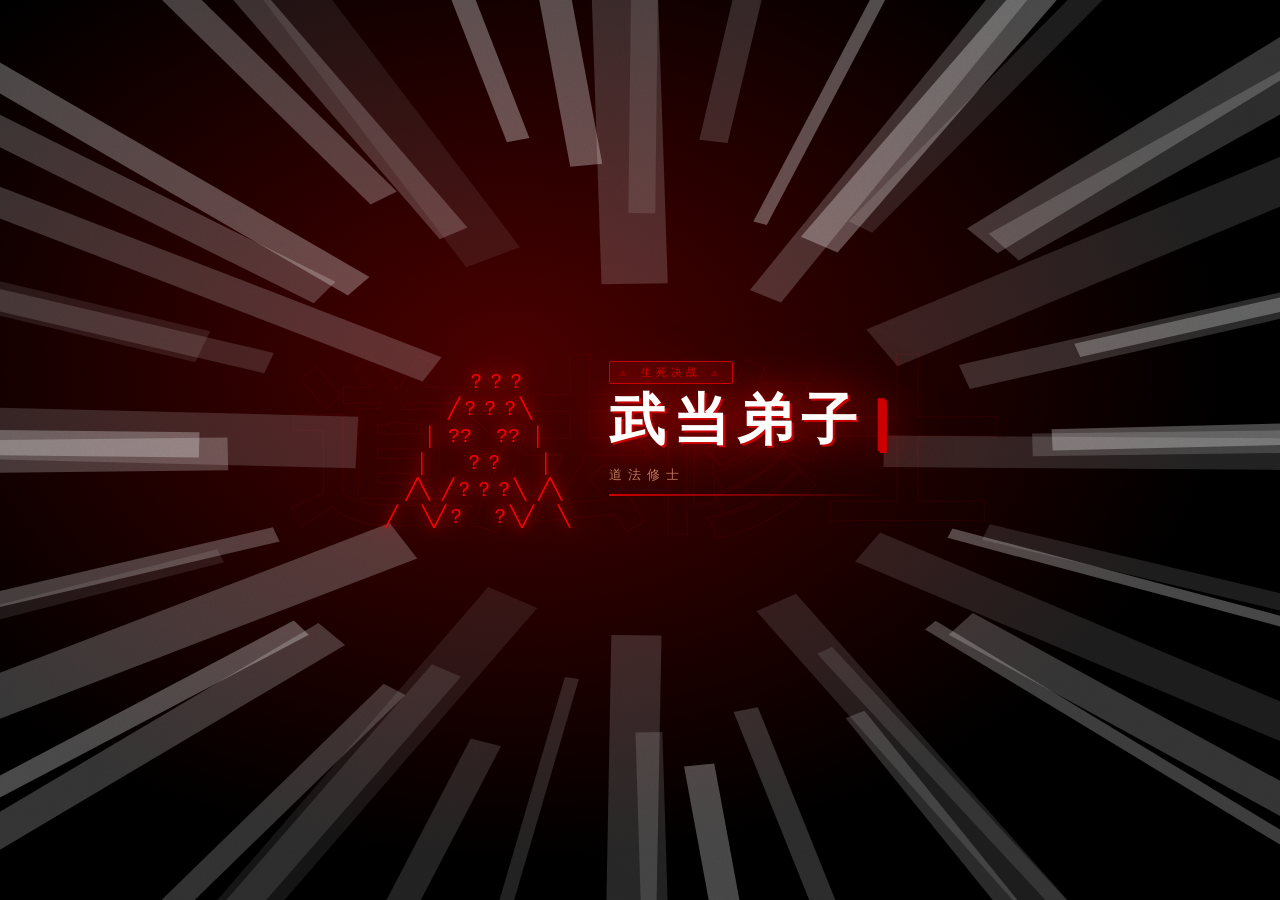
==== commit dc800135: "V0.2" ====
--- a/ascii-heroes.html
+++ b/ascii-heroes.html
@@ -1,4 +1,4 @@
-<!DOCTYPE html>
+﻿<!DOCTYPE html>
 <html lang="zh-CN">
 <head>
 <meta charset="UTF-8">
@@ -5406,7 +5406,8 @@
 <script src="js/data-equip.js"></script>
 <script src="js/data-world.js"></script>
 <script src="js/data-scenes.js"></script>
-<script src="js/data-sects.js"></script>
+<script src="js/lang-zh-sects.js"></script>
+  <script src="js/data-sects.js"></script>
 <!-- npc-portraits.js 必须在 data-enemies.js 之前（敌人字符画生成依赖） -->
 <script src="js/npc-portraits.js?v=337"></script>
 <script src="js/data-enemies.js"></script>
